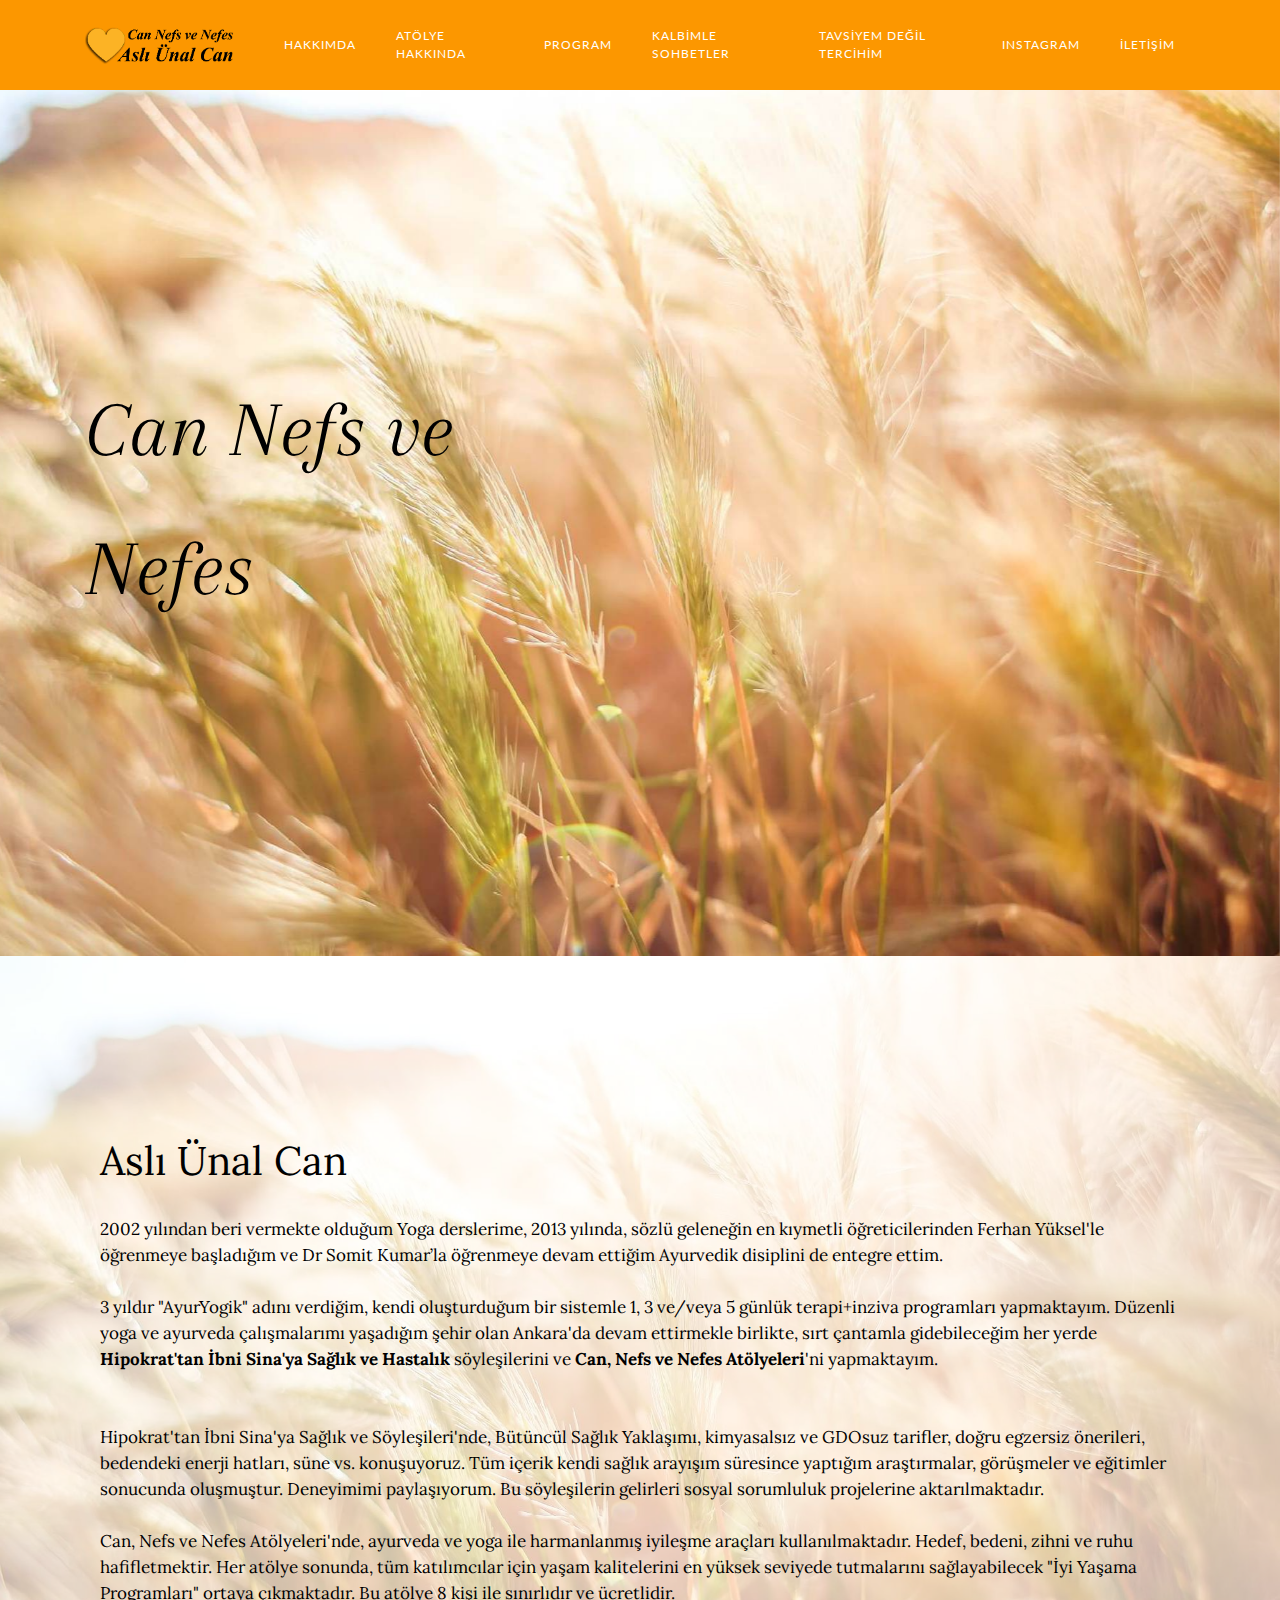
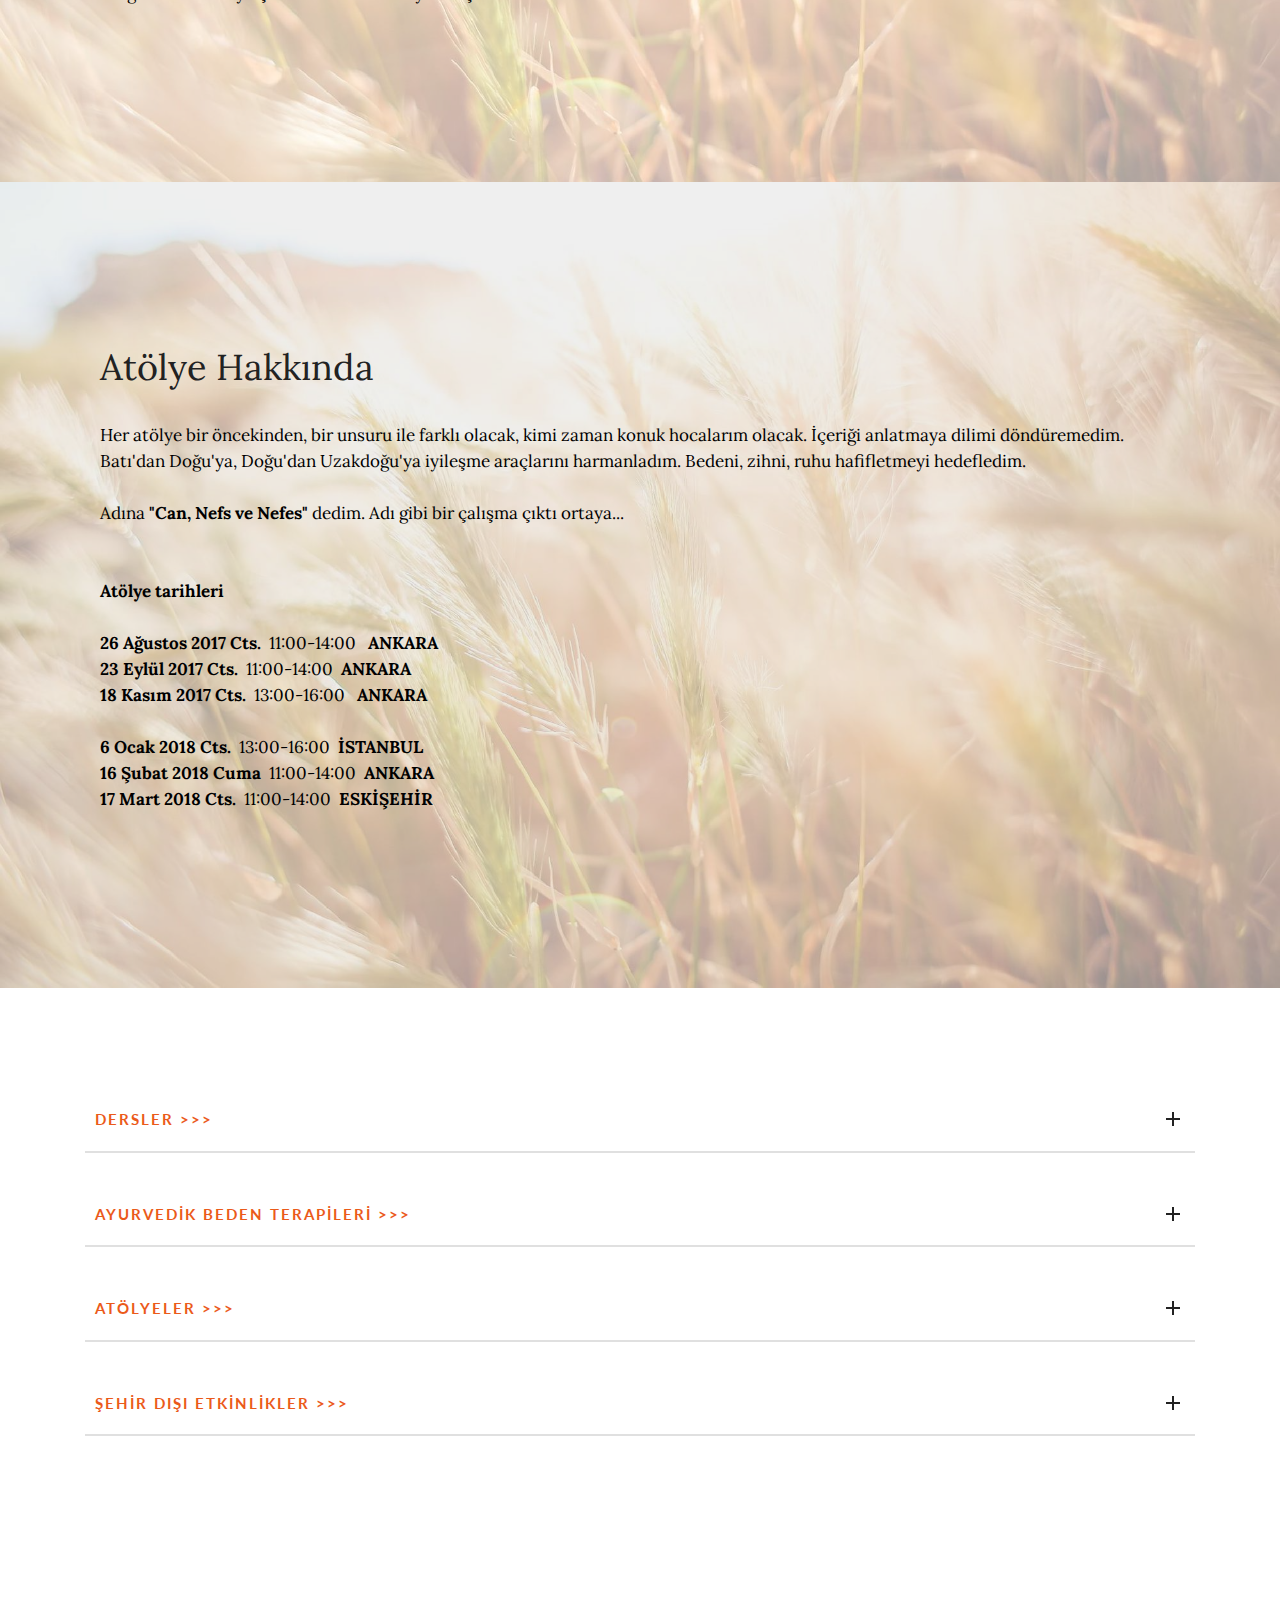
==== index.html @ c7a08870 "create github pages" ====
<!DOCTYPE html>
<html >
<head>
  <!-- Site made with Mobirise Website Builder v4.5.2, https://mobirise.com -->
  <meta charset="UTF-8">
  <meta http-equiv="X-UA-Compatible" content="IE=edge">
  <meta name="generator" content="Mobirise v4.5.2, mobirise.com">
  <meta name="viewport" content="width=device-width, initial-scale=1, minimum-scale=1">
  <link rel="shortcut icon" href="assets/images/cannefsvenefes-logo-5-455x128.png" type="image/x-icon">
  <meta name="description" content="">
  <title>Home</title>
  <link rel="stylesheet" href="assets/et-line-font-plugin/style.css">
  <link rel="stylesheet" href="assets/tether/tether.min.css">
  <link rel="stylesheet" href="assets/bootstrap/css/bootstrap.min.css">
  <link rel="stylesheet" href="assets/soundcloud-plugin/style.css">
  <link rel="stylesheet" href="assets/socicon/css/socicon.min.css">
  <link rel="stylesheet" href="assets/dropdown/css/style.css">
  <link rel="stylesheet" href="assets/theme/css/style.css">
  <link rel="stylesheet" href="assets/mobirise/css/mbr-additional.css" type="text/css">
  
  
  
</head>
<body>
<section class="menu1" id="menu1-0" data-rv-view="181">

    <nav class="navbar navbar-dropdown navbar-fixed-top">
        <div class="container container-wide">

            <div class="mbr-table">
                <div class="mbr-table-cell logo">

                    <div class="navbar-brand">
                        <a href="https://mobirise.com" class="navbar-logo"><img src="assets/images/cannefsvenefes-logo-5-455x128.png" alt="Mobirise"></a>
                        
                    </div>

                </div>
                <div class="mbr-table-cell">

                    <ul class="nav-dropdown collapse pull-xs-right nav navbar-nav nav-list" id="exCollapsingNavbar"><li class="nav-item"><a class="nav-link link" href="index.html#text1-3">hakkımda</a></li><li class="nav-item"><a class="nav-link link" href="index.html#text1-4">atölye hakkında</a></li><li class="nav-item"><a class="nav-link link" href="index.html#accordion1-8">program</a></li><li class="nav-item"><a class="nav-link link" href="page2.html">KALBİMLE SOHBETLER</a></li><li class="nav-item"><a class="nav-link link" href="page1.html">TAVSİYEM DEĞİL TERCİHİM</a></li><li class="nav-item"><a class="nav-link link" href="https://www.instagram.com/aslican._/" target="_blank">INSTAGRAM</a></li><li class="nav-item"><a class="nav-link link" href="https://mobirise.com/">İLETİŞİM</a></li></ul>

                    <button class="navbar-toggler pull-xs-right" type="button" data-toggle="collapse" data-target="#exCollapsingNavbar">
                        <em></em>
                    </button>

                </div>
            </div>

        </div>
    </nav>

</section>

<section class="mbr-section--bg-adapted mbr-section--relative header header3 mbr-parallax-background mbr-after-navbar" id="header3-2" data-rv-view="192" style="background-image: url(assets/images/photo-2000x1333.jpg);">
        
    <div id="contact-info" style="padding-top: 200px; padding-bottom: 150px;">
        <div class="container">
            <div class="row">
                 
                

                

                <div class="col-lg-6 col-md-12 col-sm-12 col-xs-12 mbr-table-cell-lg">
                    
                    <div class="row clear-md">
                        
                      <div class="col-xs-12">
                         <div class="c-info">
                            <h1 class="styled"><span style="font-weight: normal;"><em><br></em></span><span style="font-weight: normal;"><em>Can Nefs ve Nefes</em></span><br><span style="font-weight: normal;"><em><br></em></span></h1>
                            

                            
                         </div> 
                      </div>

                    </div>
                </div>


                <div class="col-lg-6 col-md-12 col-sm-12 col-xs-12 mbr-table-cell-lg image-size" style="width: 50%;">
                      
                </div>

            </div>
        </div>
    </div>
</section>

<section class="mbr-section--bg-adapted mbr-section--relative" id="text1-3" data-rv-view="195" style="background-image: url(assets/images/photo-2000x1333.jpg);">
    <div class="intro page_head text-center" style="padding-top: 80px; padding-bottom: 160px;">
        <div class="mbr-overlay" style="background-color: rgb(255, 255, 255); opacity: 0.6;"></div>
        <div class="container">
        <div class="container">
            <div class="row">
                <div class="col-md-12">
                    <h3 class="styled"><span style="font-weight: normal;"><br></span><br><span style="font-weight: normal;">Aslı Ünal Can</span></h3>
                    <div class="separator transparent"></div>
                    <p>2002 yılından beri vermekte olduğum Yoga derslerime, 2013 yılında, sözlü geleneğin en kıymetli öğreticilerinden Ferhan Yüksel'le öğrenmeye başladığım ve Dr Somit Kumar’la öğrenmeye devam ettiğim Ayurvedik disiplini de entegre ettim.
<br>
<br>3 yıldır "AyurYogik" adını verdiğim, kendi oluşturduğum bir sistemle 1, 3 ve/veya 5 günlük terapi+inziva programları yapmaktayım. Düzenli yoga ve ayurveda çalışmalarımı yaşadığım şehir olan Ankara'da devam ettirmekle birlikte, sırt çantamla gidebileceğim her yerde <strong>Hipokrat'tan İbni Sina'ya Sağlık ve Hastalık</strong> söyleşilerini ve <strong>Can, Nefs ve Nefes Atölyeleri</strong>'ni yapmaktayım.
<br>
<br><br>Hipokrat'tan İbni Sina'ya Sağlık ve Söyleşileri'nde, Bütüncül Sağlık Yaklaşımı, kimyasalsız ve GDOsuz tarifler, doğru egzersiz önerileri, bedendeki enerji hatları, süne vs. konuşuyoruz. Tüm içerik kendi sağlık arayışım süresince yaptığım araştırmalar, görüşmeler ve eğitimler sonucunda oluşmuştur. Deneyimimi paylaşıyorum. Bu söyleşilerin gelirleri sosyal sorumluluk projelerine aktarılmaktadır. 
<br>
<br>Can, Nefs ve Nefes Atölyeleri'nde, ayurveda ve yoga ile harmanlanmış iyileşme araçları kullanılmaktadır. Hedef, bedeni, zihni ve ruhu hafifletmektir. Her atölye sonunda, tüm katılımcılar için yaşam kalitelerini en yüksek seviyede tutmalarını sağlayabilecek "İyi Yaşama Programları" ortaya çıkmaktadır. Bu atölye 8 kişi ile sınırlıdır ve ücretlidir.&nbsp;<br></p>
                </div>
            </div>
        </div>
    </div>
</div></section>

<section class="mbr-section--bg-adapted mbr-section--relative" id="text1-4" data-rv-view="198" style="background-image: url(assets/images/photo-2000x1333.jpg);">
    <div class="intro page_head text-center" style="padding-top: 160px; padding-bottom: 160px;">
        <div class="mbr-overlay" style="background-color: rgb(229, 229, 229); opacity: 0.6;"></div>
        <div class="container">
        <div class="container">
            <div class="row">
                <div class="col-md-12">
                    <h3 class="styled"><span style="font-weight: normal;">Atölye Hakkında</span></h3>
                    <div class="separator transparent"></div>
                    <p>Her atölye bir öncekinden, bir unsuru ile farklı olacak, kimi zaman konuk hocalarım olacak. İçeriği anlatmaya dilimi döndüremedim. <br>Batı'dan Doğu'ya, Doğu'dan Uzakdoğu'ya iyileşme araçlarını harmanladım. Bedeni, zihni, ruhu hafifletmeyi hedefledim.
<br>
<br>Adına <strong>"Can, Nefs ve Nefes"</strong> dedim. Adı gibi bir çalışma çıktı ortaya...
<br>
<br>
<br><strong>Atölye tarihleri</strong>
<br>
<br><strong>26 Ağustos 2017    Cts.</strong>&nbsp; 11:00-14:00 &nbsp;&nbsp;<strong>ANKARA</strong>
<br><strong>23 Eylül 2017    Cts.&nbsp;</strong> 11:00-14:00 &nbsp;<strong>ANKARA</strong>
<br><strong>18 Kasım 2017    Cts.</strong>&nbsp; 13:00-16:00 &nbsp;&nbsp;<strong>ANKARA</strong>
<br>
<br><strong>6 Ocak 2018    Cts.&nbsp;</strong> 13:00-16:00 &nbsp;<strong>İSTANBUL</strong>
<br><strong>16 Şubat 2018    Cuma</strong>&nbsp; 11:00-14:00 &nbsp;<strong>ANKARA</strong>
<br><strong>17 Mart 2018    Cts.&nbsp;</strong> 11:00-14:00 &nbsp;<strong>ESKİŞEHİR</strong></p>
                </div>
            </div>
        </div>
    </div>
</div></section>

<section class="mbr-section--bg-adapted mbr-section--relative mbr-section" id="accordion1-8" data-rv-view="210" style="background-color: rgb(255, 255, 255); padding-top: 100px; padding-bottom: 200px;">
        
        <div class="content-wide vertical">
        <div class="container-wide container">
            <div class="row">
                 
                                      
                        <div class="mbr-cards-col col-xs-12" style="display: block;">
                            
                            <div id="accordionLeft" class="panel-group" role="tablist">

                                <div class="panel panel-default" style="display: block;">
                                    <div class="panel-heading" role="tab">
                                        <h4 class="panel-title mbr-section-subtitle"><a data-toggle="collapse" data-parent="#accordionLeft" href="#collapseOne" aria-expanded="true" aria-controls="collapseOne" class="text-danger">DERSLER &gt;&gt;&gt;<br><span></span></a></h4>
                                    </div>
                                    <div class="panel-collapse" role="tabpanel">
                                        <div class="panel-body"><p><strong>Orta - İleri Seviye YOGA &nbsp;(ANKARA)</strong><span style="background-color: inherit;"></span></p><p><strong>SALI</strong>&nbsp; Saat: 10:30
</p><p>
<span style="background-color: inherit;"><strong>SALI</strong>&nbsp; Saat: 19:30&nbsp;</span></p><p><strong>
</strong><span style="background-color: inherit;"><strong>PERŞEMBE</strong>&nbsp; Saat: 10:30&nbsp;</span></p><p><strong>
</strong><span style="background-color: inherit;"><strong>CUMARTESİ</strong>&nbsp; Saat: 10:30</span></p></div>
                                    </div>
                                </div>

                                <div class="panel panel-default" style="display: block;">
                                    <div class="panel-heading" role="tab">
                                        <h4 class="panel-title mbr-section-subtitle"><a data-toggle="collapse" data-parent="#accordionLeft" href="#collapseTwo" aria-expanded="false" aria-controls="collapseTwo" class="text-danger">AYURVEDİK BEDEN TERAPİLERİ &gt;&gt;&gt;<br><span></span></a></h4>
                                    </div>
                                    <div class="panel-collapse" role="tabpanel">
                                        <div class="panel-body"><p>Ayurvedik Beden Terapileri için randevu alınmalıdır.</p><p>
<span style="background-color: inherit;"><strong>ÇARŞAMBA</strong>&nbsp; Saat:&nbsp;</span><span style="background-color: inherit;">10:30-16:00&nbsp;</span></p><p><strong>
</strong><span style="background-color: inherit;"><strong>CUMARTESİ</strong>&nbsp; Saat:&nbsp;</span><span style="background-color: inherit;">13:00- 15:00</span></p></div>
                                    </div>
                                </div>

                                <div class="panel panel-default" style="display: block;">
                                    <div class="panel-heading" role="tab">
                                        <h4 class="panel-title mbr-section-subtitle"><a data-toggle="collapse" data-parent="#accordionLeft" href="#collapseThree" aria-expanded="false" aria-controls="collapseThree" class="text-danger">ATÖLYELER &gt;&gt;&gt;<br><span></span></a></h4>
                                    </div>
                                    <div class="panel-collapse" role="tabpanel">
                                        <div class="panel-body"><p><strong>Can, Nefs ve Nefes Atölyesi
</strong> /&nbsp;<span style="background-color: inherit;">"Afrika Tınıları" / 26.08.2017 /&nbsp;</span><span style="background-color: inherit;">10:30-13:00 / ANKARA</span></p><p><span style="background-color: inherit;">Çağdaş Yaşamı Destekleme Derneği için <strong>Karma YogaAyurveda</strong> / 18.09.2017 / 11:00-13:00 / ANKARA</span><br></p><p><strong>
</strong><span style="background-color: inherit;"><strong>Can, Nefs ve Nefes Atölyesi</strong> &nbsp;/&nbsp;</span><span style="background-color: inherit;">"Sufi Esintileri" /&nbsp;</span><span style="background-color: inherit;">23.09.2017 /&nbsp;</span><span style="background-color: inherit;">10:30-13:00 / ANKARA</span></p><p><span style="background-color: inherit;"><br></span><span style="background-color: inherit;"><strong>Can Nefs ve Nefes Atölyesi</strong> /&nbsp;</span><span style="background-color: inherit;">16 Şubat 2018 Cuma / 11:00-14:00 / ANKARA&nbsp;</span></p></div>
                                    </div>
                                </div>

                                <div class="panel panel-default" style="display: block;">
                                    <div class="panel-heading" role="tab">
                                        <h4 class="panel-title mbr-section-subtitle"><a data-toggle="collapse" data-parent="#accordionLeft" href="#collapseFour" aria-expanded="false" aria-controls="collapseFour" class="text-danger">ŞEHİR DIŞI ETKİNLİKLER &gt;&gt;&gt;<br><span></span></a></h4>
                                    </div>
                                    <div class="panel-collapse" role="tabpanel">
                                        <div class="panel-body"><p><strong>Hipokrat'tan İbn-i Sina'ya Sağlık ve Hastalık</strong> / Sokak Yogası Günleri (KÖYCEĞİZ)
 / 1.10.2017<span style="background-color: inherit;">&nbsp;&nbsp;</span></p><p><strong>Ayurvedik Beden Terapileri</strong> / Sokak Yogası Günleri (KÖYCEĞİZ)
 /&nbsp;<span style="background-color: inherit;">1-7.10.2017&nbsp;</span></p><p><strong>Hipokrat'tan İbn-i Sina'ya Sağlık ve Hastalık</strong>&nbsp; /&nbsp;<span style="background-color: inherit;">(İSTANBUL) Atölye Marga /&nbsp;</span><span style="background-color: inherit;">6.01.2018 Cts. &nbsp;10:00 - 12:00&nbsp;</span></p><p><strong>Can Nefs ve Nefes Atölyesi</strong>&nbsp;/ (İSTANBUL) Atölye Marga
 /&nbsp;<span style="background-color: inherit;">6.01.2018 Cts  13:00 - 16:00 &nbsp;&nbsp;</span></p><p><strong>Can Nefs ve Nefes Atölyesi</strong>
 /&nbsp;<span style="background-color: inherit;">(ESKİŞEHİR) /&nbsp;</span><span style="background-color: inherit;">17 Mart 2018 Cts  11:00-14:00</span></p></div>
                                    </div>
                                </div>

                                <div class="panel panel-default" style="display: none">
                                    <div class="panel-heading" role="tab">
                                        <h4 class="panel-title mbr-section-subtitle"><a data-toggle="collapse" data-parent="#accordionLeft" href="#collapseFive" aria-expanded="false" aria-controls="collapseFive">Collapsible Group Item #5<span></span></a></h4>
                                    </div>
                                    <div class="panel-collapse" role="tabpanel">
                                        <div class="panel-body"><p>Lorem ipsum dolor sit amet, consec tetur adipiscing and brane in bibendum</p></div>
                                    </div>
                                </div>

                                <div class="panel panel-default" style="display: none">
                                    <div class="panel-heading" role="tab">
                                        <h4 class="panel-title mbr-section-subtitle"><a data-toggle="collapse" data-parent="#accordionLeft" href="#collapseSix" aria-expanded="false" aria-controls="collapseSix">Collapsible Group Item #6<span></span></a></h4>
                                    </div>
                                    <div class="panel-collapse" role="tabpanel">
                                        <div class="panel-body"><p>Lorem ipsum dolor sit amet, consec tetur adipiscing and brane in bibendum</p></div>
                                    </div>
                                </div>

                            </div>

                        </div>

                        <div class="mbr-cards-col col-xs-12" style="display: none;">
                            
                            <div id="accordionCenter" class="panel-group" role="tablist">

                                <div class="panel panel-default" style="display: block;">
                                    <div class="panel-heading" role="tab">
                                        <h4 class="panel-title mbr-section-subtitle"><a data-toggle="collapse" data-parent="#accordionCenter" href="#collapseOne" aria-expanded="true" aria-controls="collapseOne">Collapsible Group Item #1<span></span></a></h4>
                                    </div>
                                    <div class="panel-collapse" role="tabpanel">
                                        <div class="panel-body"><p>Lorem ipsum dolor sit amet, consec tetur adipiscing and brane in bibendum</p></div>
                                    </div>
                                </div>

                                <div class="panel panel-default" style="display: block;">
                                    <div class="panel-heading" role="tab">
                                        <h4 class="panel-title mbr-section-subtitle"><a data-toggle="collapse" data-parent="#accordionCenter" href="#collapseTwo" aria-expanded="false" aria-controls="collapseTwo">Collapsible Group Item #2<span></span></a></h4>
                                    </div>
                                    <div class="panel-collapse" role="tabpanel">
                                        <div class="panel-body"><p>Lorem ipsum dolor sit amet, consec tetur adipiscing and brane in bibendum</p></div>
                                    </div>
                                </div>

                                <div class="panel panel-default" style="display: block;">
                                    <div class="panel-heading" role="tab">
                                        <h4 class="panel-title mbr-section-subtitle"><a data-toggle="collapse" data-parent="#accordionCenter" href="#collapseThree" aria-expanded="false" aria-controls="collapseThree">Collapsible Group Item #3<span></span></a></h4>
                                    </div>
                                    <div class="panel-collapse" role="tabpanel">
                                        <div class="panel-body"><p>Lorem ipsum dolor sit amet, consec tetur adipiscing and brane in bibendum</p></div>
                                    </div>
                                </div>

                                <div class="panel panel-default" style="display: none">
                                    <div class="panel-heading" role="tab">
                                        <h4 class="panel-title mbr-section-subtitle"><a data-toggle="collapse" data-parent="#accordionCenter" href="#collapseFour" aria-expanded="false" aria-controls="collapseFour">Collapsible Group Item #4<span></span></a></h4>
                                    </div>
                                    <div class="panel-collapse" role="tabpanel">
                                        <div class="panel-body"><p>Lorem ipsum dolor sit amet, consec tetur adipiscing and brane in bibendum</p></div>
                                    </div>
                                </div>

                                <div class="panel panel-default" style="display: none">
                                    <div class="panel-heading" role="tab">
                                        <h4 class="panel-title mbr-section-subtitle"><a data-toggle="collapse" data-parent="#accordionCenter" href="#collapseFive" aria-expanded="false" aria-controls="collapseFive">Collapsible Group Item #5<span></span></a></h4>
                                    </div>
                                    <div class="panel-collapse" role="tabpanel">
                                        <div class="panel-body"><p>Lorem ipsum dolor sit amet, consec tetur adipiscing and brane in bibendum</p></div>
                                    </div>
                                </div>

                                <div class="panel panel-default" style="display: none">
                                    <div class="panel-heading" role="tab">
                                        <h4 class="panel-title mbr-section-subtitle"><a data-toggle="collapse" data-parent="#accordionCenter" href="#collapseSix" aria-expanded="false" aria-controls="collapseSix">Collapsible Group Item #6<span></span></a></h4>
                                    </div>
                                    <div class="panel-collapse" role="tabpanel">
                                        <div class="panel-body"><p>Lorem ipsum dolor sit amet, consec tetur adipiscing and brane in bibendum</p></div>
                                    </div>
                                </div>

                            </div>

                        </div>

                        <div class="mbr-cards-col col-xs-12" style="display: none;">
                            
                            <div id="accordionRight" class="panel-group" role="tablist">

                                <div class="panel panel-default" style="display: block;">
                                    <div class="panel-heading" role="tab">
                                        <h4 class="panel-title mbr-section-subtitle"><a data-toggle="collapse" data-parent="#accordionLeft" href="#collapseOne" aria-expanded="true" aria-controls="collapseOne">Collapsible Group Item #1<span></span></a></h4>
                                    </div>
                                    <div class="panel-collapse" role="tabpanel">
                                        <div class="panel-body"><p>Lorem ipsum dolor sit amet, consec tetur adipiscing and brane in bibendum</p></div>
                                    </div>
                                </div>

                                <div class="panel panel-default" style="display: block;">
                                    <div class="panel-heading" role="tab">
                                        <h4 class="panel-title mbr-section-subtitle"><a data-toggle="collapse" data-parent="#accordionLeft" href="#collapseTwo" aria-expanded="false" aria-controls="collapseTwo">Collapsible Group Item #2<span></span></a></h4>
                                    </div>
                                    <div class="panel-collapse" role="tabpanel">
                                        <div class="panel-body"><p>Lorem ipsum dolor sit amet, consec tetur adipiscing and brane in bibendum</p></div>
                                    </div>
                                </div>

                                <div class="panel panel-default" style="display: block;">
                                    <div class="panel-heading" role="tab">
                                        <h4 class="panel-title mbr-section-subtitle"><a data-toggle="collapse" data-parent="#accordionLeft" href="#collapseThree" aria-expanded="false" aria-controls="collapseThree">Collapsible Group Item #3<span></span></a></h4>
                                    </div>
                                    <div class="panel-collapse" role="tabpanel">
                                        <div class="panel-body"><p>Lorem ipsum dolor sit amet, consec tetur adipiscing and brane in bibendum</p></div>
                                    </div>
                                </div>

                                <div class="panel panel-default" style="display: none">
                                    <div class="panel-heading" role="tab">
                                        <h4 class="panel-title mbr-section-subtitle"><a data-toggle="collapse" data-parent="#accordionLeft" href="#collapseFour" aria-expanded="false" aria-controls="collapseFour">Collapsible Group Item #4<span></span></a></h4>
                                    </div>
                                    <div class="panel-collapse" role="tabpanel">
                                        <div class="panel-body"><p>Lorem ipsum dolor sit amet, consec tetur adipiscing and brane in bibendum</p></div>
                                    </div>
                                </div>

                                <div class="panel panel-default" style="display: none">
                                    <div class="panel-heading" role="tab">
                                        <h4 class="panel-title mbr-section-subtitle"><a data-toggle="collapse" data-parent="#accordionLeft" href="#collapseFive" aria-expanded="false" aria-controls="collapseFive">Collapsible Group Item #5<span></span></a></h4>
                                    </div>
                                    <div class="panel-collapse" role="tabpanel">
                                        <div class="panel-body"><p>Lorem ipsum dolor sit amet, consec tetur adipiscing and brane in bibendum</p></div>
                                    </div>
                                </div>

                                <div class="panel panel-default" style="display: none">
                                    <div class="panel-heading" role="tab">
                                        <h4 class="panel-title mbr-section-subtitle"><a data-toggle="collapse" data-parent="#accordionLeft" href="#collapseSix" aria-expanded="false" aria-controls="collapseSix">Collapsible Group Item #6<span></span></a></h4>
                                    </div>
                                    <div class="panel-collapse" role="tabpanel">
                                        <div class="panel-body"><p>Lorem ipsum dolor sit amet, consec tetur adipiscing and brane in bibendum</p></div>
                                    </div>
                                </div>
                                
                            </div>

                        </div>

            </div>
        </div>
    </div>
</section>


  <script src="assets/web/assets/jquery/jquery.min.js"></script>
  <script src="assets/tether/tether.min.js"></script>
  <script src="assets/bootstrap/js/bootstrap.min.js"></script>
  <script src="assets/smooth-scroll/SmoothScroll.js"></script>
  <script src="assets/dropdown/js/script.min.js"></script>
  <script src="assets/jarallax/jarallax.js"></script>
  <script src="assets/theme/js/script.js"></script>
  <script src="assets/accordionFix/jquery.accordionFix.js"></script>
  
  
</body>
</html>
---- assets/et-line-font-plugin/style.css ----
@font-face {
	font-family: 'et-line';
	src:url('fonts/et-line.eot');
	src:url('fonts/et-line.eot?#iefix') format('embedded-opentype'),
		url('fonts/et-line.woff') format('woff'),
		url('fonts/et-line.ttf') format('truetype'),
		url('fonts/et-line.svg#et-line') format('svg');
	font-weight: normal;
	font-style: normal;
}

/* Use the following CSS code if you want to use data attributes for inserting your icons */
.etl-icon, [data-icon]:before {
	font-family: 'et-line';
	content: attr(data-icon);
	speak: none;
	font-weight: normal;
	font-variant: normal;
	text-transform: none;
	line-height: 1;
	-webkit-font-smoothing: antialiased;
	-moz-osx-font-smoothing: grayscale;
	display:inline-block;
}

/* Use the following CSS code if you want to have a class per icon */
/*
Instead of a list of all class selectors,
you can use the generic selector below, but it's slower:
[class*="icon-"] {
*/
.icon-mobile, .icon-laptop, .icon-desktop, .icon-tablet, .icon-phone, .icon-document, .icon-documents, .icon-search, .icon-clipboard, .icon-newspaper, .icon-notebook, .icon-book-open, .icon-browser, .icon-calendar, .icon-presentation, .icon-picture, .icon-pictures, .icon-video, .icon-camera, .icon-printer, .icon-toolbox, .icon-briefcase, .icon-wallet, .icon-gift, .icon-bargraph, .icon-grid, .icon-expand, .icon-focus, .icon-edit, .icon-adjustments, .icon-ribbon, .icon-hourglass, .icon-lock, .icon-megaphone, .icon-shield, .icon-trophy, .icon-flag, .icon-map, .icon-puzzle, .icon-basket, .icon-envelope, .icon-streetsign, .icon-telescope, .icon-gears, .icon-key, .icon-paperclip, .icon-attachment, .icon-pricetags, .icon-lightbulb, .icon-layers, .icon-pencil, .icon-tools, .icon-tools-2, .icon-scissors, .icon-paintbrush, .icon-magnifying-glass, .icon-circle-compass, .icon-linegraph, .icon-mic, .icon-strategy, .icon-beaker, .icon-caution, .icon-recycle, .icon-anchor, .icon-profile-male, .icon-profile-female, .icon-bike, .icon-wine, .icon-hotairballoon, .icon-globe, .icon-genius, .icon-map-pin, .icon-dial, .icon-chat, .icon-heart, .icon-cloud, .icon-upload, .icon-download, .icon-target, .icon-hazardous, .icon-piechart, .icon-speedometer, .icon-global, .icon-compass, .icon-lifesaver, .icon-clock, .icon-aperture, .icon-quote, .icon-scope, .icon-alarmclock, .icon-refresh, .icon-happy, .icon-sad, .icon-facebook, .icon-twitter, .icon-googleplus, .icon-rss, .icon-tumblr, .icon-linkedin, .icon-dribbble {
	font-family: 'et-line';
	speak: none;
	font-style: normal;
	font-weight: normal;
	font-variant: normal;
	text-transform: none;
	line-height: 1;
	-webkit-font-smoothing: antialiased;
	-moz-osx-font-smoothing: grayscale;
	display:inline-block;
}
.icon-mobile:before {
	content: "\e000";
}
.icon-laptop:before {
	content: "\e001";
}
.icon-desktop:before {
	content: "\e002";
}
.icon-tablet:before {
	content: "\e003";
}
.icon-phone:before {
	content: "\e004";
}
.icon-document:before {
	content: "\e005";
}
.icon-documents:before {
	content: "\e006";
}
.icon-search:before {
	content: "\e007";
}
.icon-clipboard:before {
	content: "\e008";
}
.icon-newspaper:before {
	content: "\e009";
}
.icon-notebook:before {
	content: "\e00a";
}
.icon-book-open:before {
	content: "\e00b";
}
.icon-browser:before {
	content: "\e00c";
}
.icon-calendar:before {
	content: "\e00d";
}
.icon-presentation:before {
	content: "\e00e";
}
.icon-picture:before {
	content: "\e00f";
}
.icon-pictures:before {
	content: "\e010";
}
.icon-video:before {
	content: "\e011";
}
.icon-camera:before {
	content: "\e012";
}
.icon-printer:before {
	content: "\e013";
}
.icon-toolbox:before {
	content: "\e014";
}
.icon-briefcase:before {
	content: "\e015";
}
.icon-wallet:before {
	content: "\e016";
}
.icon-gift:before {
	content: "\e017";
}
.icon-bargraph:before {
	content: "\e018";
}
.icon-grid:before {
	content: "\e019";
}
.icon-expand:before {
	content: "\e01a";
}
.icon-focus:before {
	content: "\e01b";
}
.icon-edit:before {
	content: "\e01c";
}
.icon-adjustments:before {
	content: "\e01d";
}
.icon-ribbon:before {
	content: "\e01e";
}
.icon-hourglass:before {
	content: "\e01f";
}
.icon-lock:before {
	content: "\e020";
}
.icon-megaphone:before {
	content: "\e021";
}
.icon-shield:before {
	content: "\e022";
}
.icon-trophy:before {
	content: "\e023";
}
.icon-flag:before {
	content: "\e024";
}
.icon-map:before {
	content: "\e025";
}
.icon-puzzle:before {
	content: "\e026";
}
.icon-basket:before {
	content: "\e027";
}
.icon-envelope:before {
	content: "\e028";
}
.icon-streetsign:before {
	content: "\e029";
}
.icon-telescope:before {
	content: "\e02a";
}
.icon-gears:before {
	content: "\e02b";
}
.icon-key:before {
	content: "\e02c";
}
.icon-paperclip:before {
	content: "\e02d";
}
.icon-attachment:before {
	content: "\e02e";
}
.icon-pricetags:before {
	content: "\e02f";
}
.icon-lightbulb:before {
	content: "\e030";
}
.icon-layers:before {
	content: "\e031";
}
.icon-pencil:before {
	content: "\e032";
}
.icon-tools:before {
	content: "\e033";
}
.icon-tools-2:before {
	content: "\e034";
}
.icon-scissors:before {
	content: "\e035";
}
.icon-paintbrush:before {
	content: "\e036";
}
.icon-magnifying-glass:before {
	content: "\e037";
}
.icon-circle-compass:before {
	content: "\e038";
}
.icon-linegraph:before {
	content: "\e039";
}
.icon-mic:before {
	content: "\e03a";
}
.icon-strategy:before {
	content: "\e03b";
}
.icon-beaker:before {
	content: "\e03c";
}
.icon-caution:before {
	content: "\e03d";
}
.icon-recycle:before {
	content: "\e03e";
}
.icon-anchor:before {
	content: "\e03f";
}
.icon-profile-male:before {
	content: "\e040";
}
.icon-profile-female:before {
	content: "\e041";
}
.icon-bike:before {
	content: "\e042";
}
.icon-wine:before {
	content: "\e043";
}
.icon-hotairballoon:before {
	content: "\e044";
}
.icon-globe:before {
	content: "\e045";
}
.icon-genius:before {
	content: "\e046";
}
.icon-map-pin:before {
	content: "\e047";
}
.icon-dial:before {
	content: "\e048";
}
.icon-chat:before {
	content: "\e049";
}
.icon-heart:before {
	content: "\e04a";
}
.icon-cloud:before {
	content: "\e04b";
}
.icon-upload:before {
	content: "\e04c";
}
.icon-download:before {
	content: "\e04d";
}
.icon-target:before {
	content: "\e04e";
}
.icon-hazardous:before {
	content: "\e04f";
}
.icon-piechart:before {
	content: "\e050";
}
.icon-speedometer:before {
	content: "\e051";
}
.icon-global:before {
	content: "\e052";
}
.icon-compass:before {
	content: "\e053";
}
.icon-lifesaver:before {
	content: "\e054";
}
.icon-clock:before {
	content: "\e055";
}
.icon-aperture:before {
	content: "\e056";
}
.icon-quote:before {
	content: "\e057";
}
.icon-scope:before {
	content: "\e058";
}
.icon-alarmclock:before {
	content: "\e059";
}
.icon-refresh:before {
	content: "\e05a";
}
.icon-happy:before {
	content: "\e05b";
}
.icon-sad:before {
	content: "\e05c";
}
.icon-facebook:before {
	content: "\e05d";
}
.icon-twitter:before {
	content: "\e05e";
}
.icon-googleplus:before {
	content: "\e05f";
}
.icon-rss:before {
	content: "\e060";
}
.icon-tumblr:before {
	content: "\e061";
}
.icon-linkedin:before {
	content: "\e062";
}
.icon-dribbble:before {
	content: "\e063";
}
---- assets/soundcloud-plugin/style.css ----
.addons-container {
  position: relative;
  margin-left: auto;
  margin-right: auto;
  padding-right: 15px;
  padding-left: 15px; }
  @media (min-width: 576px) {
    .addons-container {
      padding-right: 15px;
      padding-left: 15px; } }
  @media (min-width: 768px) {
    .addons-container {
      padding-right: 15px;
      padding-left: 15px; } }
  @media (min-width: 992px) {
    .addons-container {
      padding-right: 15px;
      padding-left: 15px; } }
  @media (min-width: 1200px) {
    .addons-container {
      padding-right: 15px;
      padding-left: 15px; } }
  @media (min-width: 576px) {
    .addons-container {
      width: 540px;
      max-width: 100%; } }
  @media (min-width: 768px) {
    .addons-container {
      width: 720px;
      max-width: 100%; } }
  @media (min-width: 992px) {
    .addons-container {
      width: 960px;
      max-width: 100%; } }
  @media (min-width: 1200px) {
    .addons-container {
      width: 1140px;
      max-width: 100%; } }

.addons-container-inner{
    position: relative;
    width: 100%;
    min-height: 1px;
    padding-right: 15px;
    padding-left: 15px;
}
@media (min-width: 567px) {
    .addons-container-inner{
        -ms-flex: 0 0 66.666667%;
        flex: 0 0 66.666667%;
        max-width: 66.666667%;
    }
}
.addons-row{
    display: flex;
    justify-content:center;
}
---- assets/socicon/css/socicon.min.css ----
@font-face{font-family:'socicon';src:url('../fonts/socicon.eot');src:url('../fonts/socicon.eot?#iefix') format('embedded-opentype'),url('../fonts/socicon.woff') format('woff'),url('../fonts/socicon.woff2') format('woff2'),url('../fonts/socicon.ttf') format('truetype'),url('../fonts/socicon.svg#sociconregular') format('svg');font-weight:normal;font-style:normal}.socicon{position:relative;top:1px;display:inline-block;font-family:'socicon';font-style:normal;font-weight:normal;line-height:1;text-transform:none !important;-webkit-font-smoothing:antialiased;-moz-osx-font-smoothing:grayscale}.socicon-twitter:before{content:"a"}.socicon-facebook:before{content:"b"}.socicon-google:before{content:"c"}.socicon-pinterest:before{content:"d"}.socicon-foursquare:before{content:"e"}.socicon-yahoo:before{content:"f"}.socicon-skype:before{content:"g"}.socicon-yelp:before{content:"h"}.socicon-feedburner:before{content:"i"}.socicon-linkedin:before{content:"j"}.socicon-viadeo:before{content:"k"}.socicon-xing:before{content:"l"}.socicon-myspace:before{content:"m"}.socicon-soundcloud:before{content:"n"}.socicon-spotify:before{content:"o"}.socicon-grooveshark:before{content:"p"}.socicon-lastfm:before{content:"q"}.socicon-youtube:before{content:"r"}.socicon-vimeo:before{content:"s"}.socicon-dailymotion:before{content:"t"}.socicon-vine:before{content:"u"}.socicon-flickr:before{content:"v"}.socicon-500px:before{content:"w"}.socicon-instagram:before{content:"x"}.socicon-wordpress:before{content:"y"}.socicon-tumblr:before{content:"z"}.socicon-blogger:before{content:"A"}.socicon-technorati:before{content:"B"}.socicon-reddit:before{content:"C"}.socicon-dribbble:before{content:"D"}.socicon-stumbleupon:before{content:"E"}.socicon-digg:before{content:"F"}.socicon-envato:before{content:"G"}.socicon-behance:before{content:"H"}.socicon-delicious:before{content:"I"}.socicon-deviantart:before{content:"J"}.socicon-forrst:before{content:"K"}.socicon-play:before{content:"L"}.socicon-zerply:before{content:"M"}.socicon-wikipedia:before{content:"N"}.socicon-apple:before{content:"O"}.socicon-flattr:before{content:"P"}.socicon-github:before{content:"Q"}.socicon-chimein:before{content:"R"}.socicon-friendfeed:before{content:"S"}.socicon-newsvine:before{content:"T"}.socicon-identica:before{content:"U"}.socicon-bebo:before{content:"V"}.socicon-zynga:before{content:"W"}.socicon-steam:before{content:"X"}.socicon-xbox:before{content:"Y"}.socicon-windows:before{content:"Z"}.socicon-outlook:before{content:"1"}.socicon-coderwall:before{content:"2"}.socicon-tripadvisor:before{content:"3"}.socicon-appnet:before{content:"4"}.socicon-goodreads:before{content:"5"}.socicon-tripit:before{content:"6"}.socicon-lanyrd:before{content:"7"}.socicon-slideshare:before{content:"8"}.socicon-buffer:before{content:"9"}.socicon-rss:before{content:","}.socicon-vkontakte:before{content:";"}.socicon-disqus:before{content:":"}.socicon-houzz:before{content:"+"}.socicon-mail:before{content:"@"}.socicon-patreon:before{content:"="}.socicon-paypal:before{content:"-"}.socicon-playstation:before{content:"^"}.socicon-smugmug:before{content:"¨"}.socicon-swarm:before{content:"$"}.socicon-triplej:before{content:"*"}.socicon-yammer:before{content:"&"}.socicon-stackoverflow:before{content:"("}.socicon-drupal:before{content:"#"}.socicon-odnoklassniki:before{content:"."}.socicon-android:before{content:"_"}.socicon-meetup:before{content:"]"}.socicon-persona:before{content:")"}.socicon-amazon:before{content:"£"}.socicon-ello:before{content:"'"}.socicon-mixcloud:before{content:"\""}.socicon-8tracks:before{content:"}"}.socicon-twitch:before{content:"{"}.socicon-bg-twitter{background:#4da7de}.socicon-bg-twitter:hover{background:#4da7de !important}.socicon-bg-facebook{background:#3e5b98}.socicon-bg-facebook:hover{background:#3e5b98 !important}.socicon-bg-google{background:#d93e2d}.socicon-bg-google:hover{background:#d93e2d !important}.socicon-bg-pinterest{background:#c92619}.socicon-bg-pinterest:hover{background:#c92619 !important}.socicon-bg-foursquare{background:#f94877}.socicon-bg-foursquare:hover{background:#f94877 !important}.socicon-bg-yahoo{background:#6e2a85}.socicon-bg-yahoo:hover{background:#6e2a85 !important}.socicon-bg-skype{background:#28abe3}.socicon-bg-skype:hover{background:#28abe3 !important}.socicon-bg-yelp{background:#c83218}.socicon-bg-yelp:hover{background:#c83218 !important}.socicon-bg-feedburner{background:#fc0}.socicon-bg-feedburner:hover{background:#fc0 !important}.socicon-bg-linkedin{background:#3371b7}.socicon-bg-linkedin:hover{background:#3371b7 !important}.socicon-bg-viadeo{background:#e4a000}.socicon-bg-viadeo:hover{background:#e4a000 !important}.socicon-bg-xing{background:#005a60}.socicon-bg-xing:hover{background:#005a60 !important}.socicon-bg-myspace{background:#323232}.socicon-bg-myspace:hover{background:#323232 !important}.socicon-bg-soundcloud{background:#fe3801}.socicon-bg-soundcloud:hover{background:#fe3801 !important}.socicon-bg-spotify{background:#7bb342}.socicon-bg-spotify:hover{background:#7bb342 !important}.socicon-bg-grooveshark{background:#000}.socicon-bg-grooveshark:hover{background:#000 !important}.socicon-bg-lastfm{background:#d41316}.socicon-bg-lastfm:hover{background:#d41316 !important}.socicon-bg-youtube{background:#e02a20}.socicon-bg-youtube:hover{background:#e02a20 !important}.socicon-bg-vimeo{background:#51b5e7}.socicon-bg-vimeo:hover{background:#51b5e7 !important}.socicon-bg-dailymotion{background:#004e72}.socicon-bg-dailymotion:hover{background:#004e72 !important}.socicon-bg-vine{background:#00b389}.socicon-bg-vine:hover{background:#00b389 !important}.socicon-bg-flickr{background:#1e1e1b}.socicon-bg-flickr:hover{background:#1e1e1b !important}.socicon-bg-500px{background:#58a9de}.socicon-bg-500px:hover{background:#58a9de !important}.socicon-bg-instagram{background:#9c7c6e}.socicon-bg-instagram:hover{background:#9c7c6e !important}.socicon-bg-wordpress{background:#464646}.socicon-bg-wordpress:hover{background:#464646 !important}.socicon-bg-tumblr{background:#45556c}.socicon-bg-tumblr:hover{background:#45556c !important}.socicon-bg-blogger{background:#ec661c}.socicon-bg-blogger:hover{background:#ec661c !important}.socicon-bg-technorati{background:#5cb030}.socicon-bg-technorati:hover{background:#5cb030 !important}.socicon-bg-reddit{background:#e74a1e}.socicon-bg-reddit:hover{background:#e74a1e !important}.socicon-bg-dribbble{background:#e84d88}.socicon-bg-dribbble:hover{background:#e84d88 !important}.socicon-bg-stumbleupon{background:#e64011}.socicon-bg-stumbleupon:hover{background:#e64011 !important}.socicon-bg-digg{background:#1d1d1b}.socicon-bg-digg:hover{background:#1d1d1b !important}.socicon-bg-envato{background:#597c3a}.socicon-bg-envato:hover{background:#597c3a !important}.socicon-bg-behance{background:#000}.socicon-bg-behance:hover{background:#000 !important}.socicon-bg-delicious{background:#020202}.socicon-bg-delicious:hover{background:#020202 !important}.socicon-bg-deviantart{background:#c5d200}.socicon-bg-deviantart:hover{background:#c5d200 !important}.socicon-bg-forrst{background:#5b9a68}.socicon-bg-forrst:hover{background:#5b9a68 !important}.socicon-bg-play{background:#000}.socicon-bg-play:hover{background:#000 !important}.socicon-bg-zerply{background:#9dbc7a}.socicon-bg-zerply:hover{background:#9dbc7a !important}.socicon-bg-wikipedia{background:#000}.socicon-bg-wikipedia:hover{background:#000 !important}.socicon-bg-apple{background:#b9bfc1}.socicon-bg-apple:hover{background:#b9bfc1 !important}.socicon-bg-flattr{background:#f67c1a}.socicon-bg-flattr:hover{background:#f67c1a !important}.socicon-bg-github{background:#221e1b}.socicon-bg-github:hover{background:#221e1b !important}.socicon-bg-chimein{background:#888688}.socicon-bg-chimein:hover{background:#888688 !important}.socicon-bg-friendfeed{background:#2f72c4}.socicon-bg-friendfeed:hover{background:#2f72c4 !important}.socicon-bg-newsvine{background:#075b2f}.socicon-bg-newsvine:hover{background:#075b2f !important}.socicon-bg-identica{background:#000}.socicon-bg-identica:hover{background:#000 !important}.socicon-bg-bebo{background:#ef1011}.socicon-bg-bebo:hover{background:#ef1011 !important}.socicon-bg-zynga{background:#dc0606}.socicon-bg-zynga:hover{background:#dc0606 !important}.socicon-bg-steam{background:#8f8d8a}.socicon-bg-steam:hover{background:#8f8d8a !important}.socicon-bg-xbox{background:#92c83e}.socicon-bg-xbox:hover{background:#92c83e !important}.socicon-bg-windows{background:#00bdf6}.socicon-bg-windows:hover{background:#00bdf6 !important}.socicon-bg-outlook{background:#0072c6}.socicon-bg-outlook:hover{background:#0072c6 !important}.socicon-bg-coderwall{background:#3e8dcc}.socicon-bg-coderwall:hover{background:#3e8dcc !important}.socicon-bg-tripadvisor{background:#000}.socicon-bg-tripadvisor:hover{background:#000 !important}.socicon-bg-appnet{background:#494949}.socicon-bg-appnet:hover{background:#494949 !important}.socicon-bg-goodreads{background:#463020}.socicon-bg-goodreads:hover{background:#463020 !important}.socicon-bg-tripit{background:#1982c3}.socicon-bg-tripit:hover{background:#1982c3 !important}.socicon-bg-lanyrd{background:#3c80c9}.socicon-bg-lanyrd:hover{background:#3c80c9 !important}.socicon-bg-slideshare{background:#4ba3a6}.socicon-bg-slideshare:hover{background:#4ba3a6 !important}.socicon-bg-buffer{background:#000}.socicon-bg-buffer:hover{background:#000 !important}.socicon-bg-rss{background:#f26109}.socicon-bg-rss:hover{background:#f26109 !important}.socicon-bg-vkontakte{background:#5a7fa6}.socicon-bg-vkontakte:hover{background:#5a7fa6 !important}.socicon-bg-disqus{background:#2e9fff}.socicon-bg-disqus:hover{background:#2e9fff !important}.socicon-bg-houzz{background:#7cc04b}.socicon-bg-houzz:hover{background:#7cc04b !important}.socicon-bg-mail{background:#000}.socicon-bg-mail:hover{background:#000 !important}.socicon-bg-patreon{background:#e44727}.socicon-bg-patreon:hover{background:#e44727 !important}.socicon-bg-paypal{background:#009cde}.socicon-bg-paypal:hover{background:#009cde !important}.socicon-bg-playstation{background:#000}.socicon-bg-playstation:hover{background:#000 !important}.socicon-bg-smugmug{background:#acfd32}.socicon-bg-smugmug:hover{background:#acfd32 !important}.socicon-bg-swarm{background:#fc9d3c}.socicon-bg-swarm:hover{background:#fc9d3c !important}.socicon-bg-triplej{background:#e53531}.socicon-bg-triplej:hover{background:#e53531 !important}.socicon-bg-yammer{background:#1175c4}.socicon-bg-yammer:hover{background:#1175c4 !important}.socicon-bg-stackoverflow{background:#fd9827}.socicon-bg-stackoverflow:hover{background:#fd9827 !important}.socicon-bg-drupal{background:#00598e}.socicon-bg-drupal:hover{background:#00598e !important}.socicon-bg-odnoklassniki{background:#f48420}.socicon-bg-odnoklassniki:hover{background:#f48420 !important}.socicon-bg-android{background:#8ec047}.socicon-bg-android:hover{background:#8ec047 !important}.socicon-bg-meetup{background:#e2373c}.socicon-bg-meetup:hover{background:#e2373c !important}.socicon-bg-persona{background:#e6753d}.socicon-bg-persona:hover{background:#e6753d !important}.socicon-bg-amazon{background:#f90}.socicon-bg-amazon:hover{background:#f90 !important}.socicon-bg-ello{background:#000}.socicon-bg-ello:hover{background:#000 !important}.socicon-bg-mixcloud{background:#314359}.socicon-bg-mixcloud:hover{background:#314359 !important}.socicon-bg-8tracks{background:#122c4b}.socicon-bg-8tracks:hover{background:#122c4b !important}.socicon-bg-twitch{background:#6441a5}.socicon-bg-twitch:hover{background:#6441a5 !important}
---- assets/dropdown/css/style.css ----
.navbar-dropdown {
  left: 0;
  padding: 0;
  position: absolute;
  right: 0;
  top: 0;
  transition: all 0.45s ease;
  z-index: 1030; }
  .navbar-dropdown .navbar-brand {
    float: none;
    font-size: 0;
    padding: 1.25rem 0;
    position: relative;
    transition: padding 0.25s ease;
    white-space: nowrap; }
    .navbar-dropdown .navbar-brand::before {
      content: "";
      display: inline-block;
      height: 100%;
      vertical-align: middle; }
  .navbar-dropdown .navbar-logo,
  .navbar-dropdown .navbar-caption {
    display: inline-block;
    vertical-align: middle; }
  .navbar-dropdown .navbar-logo {
    margin-right: 0.8rem;
    transition: margin 0.3s ease-in-out; }
    .navbar-dropdown .navbar-logo img {
      height: 3.125rem;
      transition: all 0.3s ease-in-out; }
  .navbar-dropdown .mbr-table-cell {
    height: 5.625rem; }
  .navbar-dropdown .navbar-caption {
    font-family: "Montserrat";
    font-size: 1rem;
    font-weight: 700;
    white-space: normal; }
    .navbar-dropdown .navbar-caption, .navbar-dropdown .navbar-caption:hover {
      color: inherit;
      text-decoration: none; }
  .navbar-dropdown.navbar-fixed-top {
    position: fixed; }
  .navbar-dropdown.bg-color.transparent {
    background: none !important; }
  .navbar-dropdown.navbar-short .navbar-brand {
    padding: 0.625rem 0; }
  .navbar-dropdown.navbar-short .navbar-logo {
    margin-right: 0.5rem; }
    .navbar-dropdown.navbar-short .navbar-logo img {
      height: 2.375rem; }
  .navbar-dropdown.navbar-short .mbr-table-cell {
    height: 3.625rem; }
  .navbar-dropdown .navbar-close {
    left: 0.6875rem;
    position: fixed;
    top: 0.75rem;
    z-index: 1000; }
  .navbar-dropdown.opened .navbar-brand,
  .navbar-dropdown.opened .navbar-toggler {
    display: none; }
  .navbar-dropdown .hamburger-icon {
    content: "";
    width: 16px;
    -webkit-box-shadow: 0 -6px 0 1px,0 0 0 1px,0 6px 0 1px;
    -moz-box-shadow: 0 -6px 0 1px,0 0 0 1px,0 6px 0 1px;
    box-shadow: 0 -6px 0 1px,0 0 0 1px,0 6px 0 1px; }
  .navbar-dropdown .close-icon {
    position: relative;
    width: 21px;
    height: 21px;
    overflow: hidden; }
    .navbar-dropdown .close-icon::before, .navbar-dropdown .close-icon::after {
      content: '';
      position: absolute;
      height: 2px;
      width: 100%;
      top: 50%;
      left: 0;
      margin-top: -1px; }
    .navbar-dropdown .close-icon::before {
      transform: rotate(45deg);
      -ms-transform: rotate(45deg);
      -webkit-transform: rotate(45deg); }
    .navbar-dropdown .close-icon::after {
      transform: rotate(-45deg);
      -ms-transform: rotate(-45deg);
      -webkit-transform: rotate(-45deg); }

.dropdown-menu .dropdown-toggle[data-toggle="dropdown-submenu"]::after {
  border-bottom: 0.35em solid transparent;
  border-left: 0.35em solid;
  border-right: 0;
  border-top: 0.35em solid transparent;
  margin-left: 0.3rem; }

.dropdown-menu .dropdown-item:focus {
  outline: 0; }

.nav-dropdown {
  display: table !important;
  font-family: "Montserrat";
  font-size: 0.75rem;
  font-weight: 700;
  height: auto !important; }
  .nav-dropdown .nav-item {
    display: table-cell;
    float: none;
    vertical-align: middle; }
  .nav-dropdown .nav-btn {
    padding-left: 1rem; }
  .nav-dropdown .link {
    margin: 1.667em;
    padding: 0;
    transition: color .2s ease-in-out; }
    .nav-dropdown .link.dropdown-toggle {
      margin-right: 2.583em; }
      .nav-dropdown .link.dropdown-toggle::after {
        margin-left: .25rem;
        border-top: 0.35em solid;
        border-right: 0.35em solid transparent;
        border-left: 0.35em solid transparent;
        border-bottom: 0; }
      .nav-dropdown .link.dropdown-toggle::after {
        display: block;
        margin-top: -0.1667em;
        position: absolute;
        right: 1.3333em;
        top: 50%; }
      .nav-dropdown .link.dropdown-toggle[aria-expanded="true"] {
        margin: 0;
        padding: 1.667em 2.583em 1.667em 1.667em; }
  .nav-dropdown .link::after,
  .nav-dropdown .dropdown-item::after {
    color: inherit; }
  .nav-dropdown .btn {
    font-size: 0.75rem;
    font-weight: 700;
    letter-spacing: 0;
    margin-bottom: 0;
    padding-left: 1.25rem;
    padding-right: 1.25rem; }
  .nav-dropdown .dropdown-menu {
    border-radius: 0;
    border: 0;
    left: 0;
    margin: 0;
    padding-bottom: 1.25rem;
    padding-top: 1.25rem; }
  .nav-dropdown .dropdown-submenu {
    left: 100%;
    margin-left: 0.125rem;
    margin-top: -1.25rem;
    top: 0; }
  .nav-dropdown .dropdown-item {
    font-size: 0.8125rem;
    font-weight: 500;
    line-height: 2;
    padding: 0.3846em 4.615em 0.3846em 1.5385em;
    position: relative;
    transition: color .2s ease-in-out, background-color .2s ease-in-out; }
    .nav-dropdown .dropdown-item::after {
      margin-top: -0.3077em;
      position: absolute;
      right: 1.1538em;
      top: 50%; }
    .nav-dropdown .dropdown-item:focus, .nav-dropdown .dropdown-item:hover {
      background: none; }

@media (max-width: 767px) {
  .nav-dropdown.navbar-toggleable-sm {
    bottom: 0;
    display: none;
    left: 0;
    overflow-x: hidden;
    position: fixed;
    top: 0;
    transform: translateX(-100%);
    -ms-transform: translateX(-100%);
    -webkit-transform: translateX(-100%);
    width: 18.75rem;
    z-index: 999; } }
.nav-dropdown.navbar-toggleable-xl {
  bottom: 0;
  display: none;
  left: 0;
  overflow-x: hidden;
  position: fixed;
  top: 0;
  transform: translateX(-100%);
  -ms-transform: translateX(-100%);
  -webkit-transform: translateX(-100%);
  width: 18.75rem;
  z-index: 999; }

.nav-dropdown-sm {
  display: block !important;
  overflow-x: hidden;
  overflow: auto;
  padding-top: 3.875rem; }
  .nav-dropdown-sm::after {
    content: "";
    display: block;
    height: 3rem;
    width: 100%; }
  .nav-dropdown-sm.collapse.in ~ .navbar-close {
    display: block !important; }
  .nav-dropdown-sm.collapsing, .nav-dropdown-sm.collapse.in {
    transform: translateX(0);
    -ms-transform: translateX(0);
    -webkit-transform: translateX(0);
    transition: all 0.25s ease-out;
    -webkit-transition: all 0.25s ease-out; }
  .nav-dropdown-sm.collapsing[aria-expanded="false"] {
    transform: translateX(-100%);
    -ms-transform: translateX(-100%);
    -webkit-transform: translateX(-100%); }
  .nav-dropdown-sm .nav-item {
    display: block;
    margin-left: 0 !important;
    padding-left: 0; }
  .nav-dropdown-sm .link,
  .nav-dropdown-sm .dropdown-item {
    border-top: 1px dotted rgba(255, 255, 255, 0.1);
    font-size: 0.8125rem;
    line-height: 1.6;
    margin: 0 !important;
    padding: 0.875rem 2.4rem 0.875rem 1.5625rem !important;
    position: relative;
    white-space: normal; }
    .nav-dropdown-sm .link:focus, .nav-dropdown-sm .link:hover,
    .nav-dropdown-sm .dropdown-item:focus,
    .nav-dropdown-sm .dropdown-item:hover {
      background: rgba(0, 0, 0, 0.2) !important; }
  .nav-dropdown-sm .nav-btn {
    position: relative;
    padding: 1.5625rem 1.5625rem 0 1.5625rem; }
    .nav-dropdown-sm .nav-btn::before {
      border-top: 1px dotted rgba(255, 255, 255, 0.1);
      content: "";
      left: 0;
      position: absolute;
      top: 0;
      width: 100%; }
    .nav-dropdown-sm .nav-btn + .nav-btn {
      padding-top: 0.625rem; }
      .nav-dropdown-sm .nav-btn + .nav-btn::before {
        display: none; }
  .nav-dropdown-sm .btn {
    padding: 0.625rem 0; }
  .nav-dropdown-sm .dropdown-toggle::after {
    position: absolute;
    right: 1.25rem;
    top: 50%;
    margin-top: -0.154em; }
  .nav-dropdown-sm .dropdown-toggle[data-toggle="dropdown-submenu"]::after {
    margin-left: .25rem;
    border-top: 0.35em solid;
    border-right: 0.35em solid transparent;
    border-left: 0.35em solid transparent;
    border-bottom: 0; }
  .nav-dropdown-sm .dropdown-toggle[data-toggle="dropdown-submenu"][aria-expanded="true"]::after {
    border-top: 0;
    border-right: 0.35em solid transparent;
    border-left: 0.35em solid transparent;
    border-bottom: 0.35em solid; }
  .nav-dropdown-sm .dropdown-menu {
    margin: 0;
    padding: 0;
    position: relative;
    top: 0;
    left: 0;
    width: 100%;
    border: 0;
    float: none;
    border-radius: 0;
    background: none; }

.is-builder .nav-dropdown.collapsing {
  transition: none !important; }

/*# sourceMappingURL=style.css.map */
---- assets/theme/css/style.css ----
.engine {
	position: absolute;
	text-indent: -2400px;
	text-align: center;
	padding: 0;
	top: 0;
	left: -2400px;
}@import url(https://fonts.googleapis.com/css?family=Arapey:400,400i);

.brandName {
  display: inline-block;
}


.mbr-brand--inline .mbr-brand__logo,
.mbr-brand--inline .mbr-brand__name {
  display: inline-block;
  vertical-align: middle;
}
.mbr-brand--inline .mbr-brand__logo {
  padding-right: 10px;
}
.mbr-brand--inline .mbr-brand__name {
  margin: 0;
  text-align: left;
}

.mbr-navbar:before,
.mbr-navbar__container {
  height: 98px;
}
.mbr-navbar--ss .mbr-navbar__brand-link:after,
.mbr-navbar--ss .mbr-navbar__brand-img {
  height: 74px;
}
.mbr-navbar--ss:before,
.mbr-navbar--ss .mbr-navbar__container {
  height: 98px;
}
.mbr-navbar--xs .mbr-navbar__brand-link:after,
.mbr-navbar--xs .mbr-navbar__brand-img {
  height: 32px;
}
.mbr-navbar--xs:before,
.mbr-navbar--xs .mbr-navbar__container {
  height: 56px;
}
.mbr-navbar--s .mbr-navbar__brand-link:after,
.mbr-navbar--s .mbr-navbar__brand-img {
  height: 48px;
}
.mbr-navbar--s:before,
.mbr-navbar--s .mbr-navbar__container {
  height: 72px;
}
.mbr-navbar--m .mbr-navbar__brand-link:after,
.mbr-navbar--m .mbr-navbar__brand-img {
  height: 64px;
}
.mbr-navbar--m:before,
.mbr-navbar--m .mbr-navbar__container {
  height: 88px;
}
.mbr-navbar--l .mbr-navbar__brand-link:after,
.mbr-navbar--l .mbr-navbar__brand-img {
  height: 96px;
}
.mbr-navbar--l:before,
.mbr-navbar--l .mbr-navbar__container {
  height: 120px;
}
.mbr-navbar--xl .mbr-navbar__brand-link:after,
.mbr-navbar--xl .mbr-navbar__brand-img {
  height: 128px;
}
.mbr-navbar--xl:before,
.mbr-navbar--xl .mbr-navbar__container {
  height: 152px;
}
.mbr-navbar--short .mbr-navbar__brand-link:after,
.mbr-navbar--short .mbr-navbar__brand-img {
  /*ksa-fix*/
  height: 55px;
}
.mbr-navbar--short:before,
.mbr-navbar--short .mbr-navbar__container {
  height: 64px;
}
.mbr-navbar--short .mbr-navbar__container {
  padding: 12px 0;
}
@media (max-width: 767px) {
  .mbr-navbar--short .mbr-navbar__brand-link:after,
  .mbr-navbar--short .mbr-navbar__brand-img {
    /*ksa-fix*/
    height: 50px; 
  }
  .mbr-navbar--short:before,
  .mbr-navbar--short .mbr-navbar__container {
    height: 45px;
  }
  .mbr-navbar--short .mbr-navbar__container {
    padding: 7px 0;
  }
}
.mbr-navbar__brand-img {
  position: relative;
}
.mbr-navbar__brand-img,
.mbr-navbar__container,
.mbr-navbar__section {
  -webkit-transition: all 300ms ease-in-out 0s;
  -o-transition: all 300ms ease-in-out 0s;
  transition: all 300ms ease-in-out 0s;
}

.mbr-navbar--collapsed.mbr-navbar--open .mbr-navbar__brand-img,
.mbr-navbar--collapsed.mbr-navbar--open .mbr-navbar__container {
  -webkit-transition: none;
  -o-transition: none;
  transition: none;
}

@media (max-width: 991px) {

  .mbr-navbar--auto-collapse.mbr-navbar--open .mbr-navbar__brand-img,
  .mbr-navbar--auto-collapse.mbr-navbar--open .mbr-navbar__container {
    -webkit-transition: none;
    -o-transition: none;
    transition: none;
  }
}

@media (max-width: 768px) {
  .mbr-navbar__brand-img {
    padding-left: 10px;
  }
}





.mbr-section {
  padding: 0 20px;
}
.mbr-section--no-padding {
  padding: 0;
}


.mbr-section__container {
  padding: 0;
  position: relative;
  z-index: 3;
}
.mbr-section__container--center {
  text-align: center;
}
.mbr-section__container--std-padding {
  padding: 93px 0;
}
.mbr-section__container--std-top-padding {
  padding-top: 93px;
}
.mbr-section__container--std-bot-padding {
  padding-bottom: 93px;
}
.mbr-section__container--sm-padding {
  padding: 41px 0;
}
.mbr-section__container--sm-top-padding {
  padding-top: 41px;
}
.mbr-section__container--sm-bot-padding {
  padding-bottom: 41px;
}
.mbr-section__container--isolated {
  padding-bottom: 93px;
  padding-top: 93px;
}
.mbr-section__container--first {
  padding-top: 93px;
  padding-bottom: 41px;
}
.mbr-section__container--middle {
  padding-bottom: 41px;
}
.mbr-section__container--last {
  padding-bottom: 93px;
}
.mbr-section__row {
  margin-left: -24px;
  margin-right: -24px;
}
.mbr-section__col {
  overflow: hidden;
  padding-left: 24px;
  padding-right: 24px;
}
.mbr-section__left {
  padding-right: 40px;
}
.mbr-section__right {
  padding-left: 15px;
}
.mbr-section__header {
  line-height: 1.5em;
  margin: -10px 0 0;
  text-align: center;
}
@media (min-width: 768px) {
  .mbr-section--short-paddings .mbr-section__container--std-padding {
    padding: 59px 0;
  }
  .mbr-section--short-paddings .mbr-section__container--std-top-padding {
    padding-top: 59px;
  }
  .mbr-section--short-paddings .mbr-section__container--std-bot-padding {
    padding-bottom: 59px;
  }
  .mbr-section--short-paddings .mbr-section__container--sm-padding {
    padding: 41px 0;
  }
  .mbr-section--short-paddings .mbr-section__container--sm-top-padding {
    padding-top: 41px;
  }
  .mbr-section--short-paddings .mbr-section__container--sm-bot-padding {
    padding-bottom: 41px;
  }
  .mbr-section--short-paddings .mbr-section__container--isolated {
    padding-bottom: 59px;
    padding-top: 59px;
  }
  .mbr-section--short-paddings .mbr-section__container--first {
    padding-top: 59px;
    padding-bottom: 41px;
  }
  .mbr-section--short-paddings .mbr-section__container--middle {
    padding-bottom: 41px;
  }
  .mbr-section--short-paddings .mbr-section__container--last {
    padding-bottom: 59px;
  }
}

.mbr-box {
  display: table;
  width: 100%;
}
.mbr-box--fixed {
  table-layout: fixed;
}
.mbr-box--stretched {
  height: 100%;
}
.mbr-box__magnet {
  display: table-cell;
  float: none;
  height: 100%;
  margin-bottom: 0;
  margin-top: 0;
  text-align: center;
  vertical-align: middle;
}
.mbr-box__magnet--sm-padding {
  padding: 41px 0;
}
.mbr-box__magnet--top-left,
.mbr-box__magnet--top-center,
.mbr-box__magnet--top-right {
  vertical-align: top;
}
.mbr-box__magnet--bottom-left,
.mbr-box__magnet--bottom-center,
.mbr-box__magnet--bottom-right {
  vertical-align: bottom;
}
.mbr-box__magnet--top-left,
.mbr-box__magnet--center-left,
.mbr-box__magnet--bottom-left {
  text-align: left;
}
.mbr-box__magnet--top-right,
.mbr-box__magnet--center-right,
.mbr-box__magnet--bottom-right {
  text-align: right;
}
.mbr-box__container {
  height: 50%;
}
@media (max-width: 767px) {
  .mbr-box__container {
    height: 100%;
  }
  .mbr-box--adapted {
    display: block;
  }
  .mbr-box--adapted > .mbr-box__magnet {
    display: block;
    height: auto;
  }
}

.mbr-section {
  padding: 0 20px;
}
.mbr-section--no-padding {
  padding: 0;
}
.mbr-section--relative {
  position: relative;
}
.mbr-section--fixed-size {
  overflow: hidden;
}
.mbr-section--full-height {
  height: 100vh;
}
.mbr-section--full-height.mbr-after-navbar:before {
  display: none;
}
.mbr-section--bg-adapted {
  background-attachment: scroll;
  background-position: center;
  background-repeat: no-repeat;
  background-size: cover;
}
.mbr-section--gray {
  background-color: #444444;
}
.mbr-section--light-gray {
  background-color: #f0f0f0;
}
.mbr-section--dark-gray {
  background-color: #3c3c3c;
}
.mbr-section__container {
  padding: 0;
  position: relative;
  z-index: 3;
}
.mbr-section__container--center {
  text-align: center;
}
.mbr-section__container--std-padding {
  padding: 93px 0;
}
.mbr-section__container--std-top-padding {
  padding-top: 93px;
}
.mbr-section__container--std-bot-padding {
  padding-bottom: 93px;
}
.mbr-section__container--sm-padding {
  padding: 41px 0;
}
.mbr-section__container--sm-top-padding {
  padding-top: 41px;
}
.mbr-section__container--sm-bot-padding {
  padding-bottom: 41px;
}
.mbr-section__container--isolated {
  padding-bottom: 93px;
  padding-top: 93px;
}
.mbr-section__container--first {
  padding-top: 93px;
  padding-bottom: 41px;
}
.mbr-section__container--middle {
  padding-bottom: 41px;
}
.mbr-section__container--last {
  padding-bottom: 93px;
}
.mbr-section__row {
  margin-left: -24px;
  margin-right: -24px;
}
.mbr-section__col {
  overflow: hidden;
  padding-left: 24px;
  padding-right: 24px;
}
.mbr-section__left {
  padding-right: 40px;
}
.mbr-section__right {
  padding-left: 15px;
}
.mbr-section__header {
  line-height: 1.5em;
  margin: -10px 0 0;
  text-align: center;
}
@media (min-width: 768px) {
  .mbr-section--short-paddings .mbr-section__container--std-padding {
    padding: 59px 0;
  }
  .mbr-section--short-paddings .mbr-section__container--std-top-padding {
    padding-top: 59px;
  }
  .mbr-section--short-paddings .mbr-section__container--std-bot-padding {
    padding-bottom: 59px;
  }
  .mbr-section--short-paddings .mbr-section__container--sm-padding {
    padding: 41px 0;
  }
  .mbr-section--short-paddings .mbr-section__container--sm-top-padding {
    padding-top: 41px;
  }
  .mbr-section--short-paddings .mbr-section__container--sm-bot-padding {
    padding-bottom: 41px;
  }
  .mbr-section--short-paddings .mbr-section__container--isolated {
    padding-bottom: 59px;
    padding-top: 59px;
  }
  .mbr-section--short-paddings .mbr-section__container--first {
    padding-top: 59px;
    padding-bottom: 41px;
  }
  .mbr-section--short-paddings .mbr-section__container--middle {
    padding-bottom: 41px;
  }
  .mbr-section--short-paddings .mbr-section__container--last {
    padding-bottom: 59px;
  }
}
@media (max-width: 767px) {
  .mbr-section__left {
    padding-right: 15px;
  }
  .mbr-section__right {
    padding-left: 15px;
    padding-top: 51px;
  }
}

.mbr-overlay {
  background: #222;
  bottom: 0;
  left: 0;
  position: absolute;
  right: 0;
  top: 0;
  z-index: 1;
}
.mbr-overlay ~ *{
  z-index: 2;
}

.mbr-hero {
  color: #fff;
  position: relative;
}
.mbr-hero__text {
  font-size: 46px;
  font-weight: bold;
  left: -2px;
  letter-spacing: 2px;
  line-height: 50px;
  margin: -18px 0 1px 0;
  padding-bottom: 41px;
  position: relative;
  top: 8px;
  color: #fff;
}
.mbr-hero__subtext {
  font-size: 21px;
  line-height: 29px;
  margin: -32px 0 3px 0;
  padding: 0 0 41px 0;
  position: relative;
  top: 6px;
  color: #fff;

}

.mbr-buttons {
  margin: -26px 0 13px 0;
  position: relative;
  text-align: left;
  top: 26px;
}
.mbr-buttons__btn,
.mbr-buttons__link {
  margin: 0 10px 13px 0;
}
.mbr-buttons__btn,
.mbr-buttons__link,
.mbr-buttons__btn:hover,
.mbr-buttons__link:hover {
  text-decoration: none;
}
.mbr-buttons--top {
  top: 44px;
  margin-top: -62px;
}
.mbr-buttons--no-offset {
  margin-top: 0;
  top: 0;
}
.mbr-buttons--only-links {
  left: -20px;
}
.mbr-buttons--center {
  left: 5px;
  text-align: center;
}
.mbr-buttons--center.mbr-buttons--only-links {
  left: 0;
}
.mbr-buttons--right {
  text-align: right;
}
.mbr-buttons--right .mbr-buttons__btn,
.mbr-buttons--right .mbr-buttons__link {
  margin: 0 0 13px 10px;
}
.mbr-buttons--right.mbr-buttons--only-links {
  left: 20px;
}
.mbr-buttons--activated {
  left: 5px;
  text-align: center;
}
.mbr-buttons--activated .mbr-buttons__btn,
.mbr-buttons--activated .mbr-buttons__link {
  margin-left: 0;
  margin-right: 0;
}
.mbr-buttons--activated .mbr-buttons__link {
  font-size: 25px;
  padding: 10px 30px 2px;
}
.mbr-buttons--activated .mbr-buttons__btn {
  font-size: 15px;
  margin-top: 9px;
  padding: 15px 30px;
}
.mbr-buttons--freeze.mbr-buttons--activated .mbr-buttons__link {
  font-size: 25px !important;
}
.mbr-buttons--freeze.mbr-buttons--activated .mbr-buttons__link,
.mbr-buttons--freeze.mbr-buttons--activated .mbr-buttons__link:hover {
  color: #fff !important;
}
.mbr-buttons--freeze.mbr-buttons--activated .mbr-buttons__btn {
  font-size: 15px !important;
}
@media (max-width: 991px) {
  .mbr-buttons {
    top: 0;
  }
  form:not(.mbr-form) .mbr-buttons {
    top: 26px;
  }
  .mbr-buttons:first-child {
    margin-top: 0;
  }
  .mbr-buttons--active {
    left: 5px;
    text-align: center;
  }
  .mbr-buttons--active .mbr-buttons__btn,
  .mbr-buttons--active .mbr-buttons__link {
    margin-left: 0;
    margin-right: 0;
  }
  .mbr-buttons--right.mbr-buttons--only-links {
    left: 0;
  }
  .mbr-buttons--active .mbr-buttons__link {
    font-size: 25px;
    padding: 10px 30px 2px;
  }
  .mbr-buttons--active .mbr-buttons__btn {
    font-size: 15px;
    margin-top: 9px;
    padding: 15px 30px;
  }
  .mbr-buttons--freeze.mbr-buttons--active .mbr-buttons__link {
    font-size: 25px !important;
  }
  .mbr-buttons--freeze.mbr-buttons--active .mbr-buttons__link,
  .mbr-buttons--freeze.mbr-buttons--active .mbr-buttons__link:hover {
    color: #fff !important;
  }
  .mbr-buttons--freeze.mbr-buttons--active .mbr-buttons__btn {
    font-size: 15px !important;
  }
}
@media (max-width: 767px) {
  .mbr-buttons--auto-align {
    left: 5px;
    margin-top: -26px;
    text-align: center;
    top: 26px;
  }
  .mbr-buttons--auto-align.mbr-buttons--only-links {
    left: 0;
  }
}
@media (max-width: 530px) {
  .mbr-buttons {
    left: 0;
  }
  .mbr-buttons__btn,
  .mbr-buttons__link,
  .mbr-buttons--right .mbr-buttons__btn,
  .mbr-buttons--right .mbr-buttons__link {
    display: inline-block;
    margin: 0 0 13px 0;
    text-align: center;
    width: 100%;
  }
  .mbr-buttons--activated .mbr-buttons__btn,
  .mbr-buttons--activated .mbr-buttons__link,
  .mbr-buttons--active .mbr-buttons__btn,
  .mbr-buttons--active .mbr-buttons__link {
    width: auto;
  }
  .mbr-buttons--activated .mbr-buttons__btn,
  .mbr-buttons--active .mbr-buttons__btn {
    margin-top: 9px;
  }
}


.mbr-plan {
  /*padding-bottom: 41px;*/
  /*padding-left: 1px;*/
  /*padding-right: 0;*/
  position: relative;
}
.mbr-plan--first,
.mbr-plan:first-child {
  padding-left: 0;
}
/*
.mbr-plan--last,
.mbr-plan:last-child {
  padding-bottom: 93px;
}*/

@media (max-width: 767px) {
  .mbr-plan,
  .mbr-plan--first,
  .mbr-plan:first-child {
    padding-left: 15px;
    padding-right: 15px;
  }
  .mbr-plan__number {
    font-size: 79px;
  }
  .mbr-plan__details {
    font-size: 17px;
  }
  .mbr-plan--favorite {
    margin: 0;
    top: 0;
  }
}

.container{
  position: relative;
  z-index: 77;
  background-color: inherit;
}

.container-fluid {
  position: relative;
  z-index: 77;
}

.testimonials4 .row {
  margin-right: 0;
}



.mbr-figure {
  display: inline-block;
  line-height: 1px;
  margin: 0;
  max-width: 100%;
  overflow: hidden;
  position: relative;
}
.quote3 .mbr-figure {
  overflow: visible;
}
.mbr-figure--no-bg {
  background: none;
}
.mbr-figure--full-width {
  display: block;
  width: 100%;
}
.mbr-figure.mbr-after-navbar:before {
  display: none;
}
.mbr-figure--full-width iframe,
.mbr-figure--full-width .mbr-figure__img,
.mbr-figure--full-width .mbr-figure__map {
  width: 100%;
}
.mbr-figure iframe,
.mbr-figure__img,
.mbr-figure__map {
  max-width: 100%;
}
.mbr-figure__map {
  height: 400px;
  line-height: 1.3em;
}
.mbr-figure__map--short {
  height: 278px;
}
.mbr-figure__map--big {
  height: 640px;
}
.mbr-figure__caption {
  background: rgba(0, 0, 0, 0.5);
  bottom: 0;
  color: #fff;
  display: block;
  font-size: 17px;
  left: 0;
  line-height: 1.3em;
  min-height: 53px;
  padding: 17px 20px;
  position: absolute;
  text-align: left;
  width: 100%;
}
.mbr-figure__caption--no-padding {
  padding: 17px 0;
}
.mbr-figure--wysiwyg .mbr-figure__caption a,
.mbr-figure--wysiwyg .mbr-figure__caption a:hover {
  color: inherit;
  text-decoration: underline;
}
.mbr-figure--caption-inside-top .mbr-figure__caption {
  bottom: auto;
  top: 0;
}
.mbr-figure--caption-outside-top .mbr-figure__caption,
.mbr-figure--caption-outside-bottom .mbr-figure__caption {
  background: none;
  position: relative;
}
.mbr-figure--no-bg.mbr-figure--caption-outside-top .mbr-figure__caption,
.mbr-figure--no-bg.mbr-figure--caption-outside-bottom .mbr-figure__caption {
  color: #252525;
}
.mbr-figure--no-bg.mbr-figure--caption-outside-top .mbr-figure__caption {
  margin-top: -3px;
  padding-top: 0;
}
.mbr-figure--no-bg.mbr-figure--caption-outside-bottom .mbr-figure__caption {
  margin-top: -2px;
  padding-bottom: 0;
  top: 2px;
}
.mbr-figure__caption--std-grid {
  background: none;
  z-index: 2;
}
.mbr-gallery .mbr-figure__caption--std-grid {
  overflow: hidden;
}
@media (min-width: 768px) {
  .mbr-figure__caption--std-grid {
    width: 715px;
    left: 50%;
    margin-left: -357.5px;
    padding: 17px 0;
  }
}
@media (min-width: 992px) {
  .mbr-figure__caption--std-grid {
    width: 935px;
    margin-left: -467.5px;
  }
}
@media (min-width: 1200px) {
  .mbr-figure__caption--std-grid {
    width: 1150px;
    margin-left: -575px;
  }
}
.mbr-figure__caption--std-grid:before {
  bottom: 0;
  content: "";
  position: absolute;
  top: 0;
  width: 200%;
  z-index: -1;
  margin-left: -50%;
}
.mbr-figure--caption-inside-top .mbr-figure__caption--std-grid:before,
.mbr-figure--caption-inside-bottom .mbr-figure__caption--std-grid:before {
  background: rgba(0, 0, 0, 0.6);
}
.mbr-figure__caption-small {
  color: #ccc;
  display: block;
  font-size: 14px;
  line-height: 1.3em;
}
.mbr-figure--no-bg.mbr-figure--caption-outside-top .mbr-figure__caption-small,
.mbr-figure--no-bg.mbr-figure--caption-outside-bottom .mbr-figure__caption-small {
  color: #777;
}
@media (max-width: 767px) {
  .mbr-figure--adapted {
    display: block;
    width: 100%;
  }
  .mbr-figure--adapted iframe,
  .mbr-figure--adapted .mbr-figure__img,
  .mbr-figure--adapted .mbr-figure__map {
    width: 100%;
  }
  .mbr-figure--caption-inside-top .mbr-figure__caption,
  .mbr-figure--caption-inside-bottom .mbr-figure__caption {
    background: none;
    position: relative;
  }
  .mbr-figure--caption-inside-top .mbr-figure__caption--std-grid:before,
  .mbr-figure--caption-inside-bottom .mbr-figure__caption--std-grid:before {
    display: none;
  }
}

.mbr-social-icons__icon {
  -webkit-transition: all 0.2s ease-in-out 0s;
  -o-transition: all 0.2s ease-in-out 0s;
  transition: all 0.2s ease-in-out 0s;
  color: #fff;
  cursor: pointer;
  display: inline-block;
  font-size: 29px;
  height: 56px;
  line-height: 61px;
  margin: 0 9px 13px 0;
  position: relative;
  text-align: center;
  width: 56px;
  border-radius: 50%;
}
.mbr-social-icons__icon:hover {
  color: #fff;
}
.mbr-social-icons--style-1 .mbr-social-icons__icon:hover {
  background: #252525 !important;
}

.social-likes__counter {
  -webkit-transition: all 0.2s ease-in-out 0s;
  -o-transition: all 0.2s ease-in-out 0s;
  transition: all 0.2s ease-in-out 0s;
  background: #3c3c3c;
  border-radius: 23px;
  font-size: 12px;
  height: 23px;
  line-height: 24px;
  min-width: 23px;
  padding: 0 5px;
  position: absolute;
  right: -7px;
  text-align: center;
  top: -7px;
}
.social-likes__counter_empty {
  display: none;
}
.social-likes_style-1 .social-likes__icon:hover {
  background: #252525 !important;
}
.social-likes_style-1 .social-likes__icon:hover .social-likes__counter {
  background: #f97352;
}
.social-likes_style-2 .social-likes__icon {
  background: #252525;
}
.social-likes_style-2 .social-likes__counter {
  background: #f97352;
}
.social-likes_style-2 .social-likes__icon:hover .social-likes__counter {
  background: #3c3c3c;
}

.mbr-background-video,
.mbr-background-video-preview {
  bottom: 0;
  left: 0;
  overflow: hidden;
  position: absolute;
  right: 0;
  top: 0;
}
.mbr-parallax-background,
.mbr-background {
  background-attachment: fixed !important;
  background-position: 50% 0;
  background-repeat: no-repeat;
  background-size: cover !important;
}
.mbr-hidden-scrollbar .mbr-parallax-background {
  background-size: auto 130%;
}
.mobile .mbr-parallax-background {
  background-attachment: scroll !important;
}
.mbr-background {
  background-attachment: scroll !important;
}


@media (max-width: 991px) {
  .mbr-header--reduce .mbr-header__text {
    padding-top: 1em;
    margin-top: -1em;
  }
}
.mbr-header {
  margin-top: -20px;
  padding: 0;
  position: relative;
  text-align: left;
  top: 10px;
}
.mbr-header--std-padding {
  padding-bottom: 41px;
}
.mbr-header--center {
  text-align: center;
}
.mbr-header__text {
  display: block;
  font-size: 25px;
  font-weight: bold;
  letter-spacing: 6px;
  line-height: 1.5em;
  margin: 0;
}
.mbr-header__subtext {
  color: #777;
  font-size: 14px;
  font-style: italic;
  letter-spacing: 1px;
  margin: 8px 0 7px 0;
}
.mbr-header--inline {
  margin-top: 0;
  padding: 41px 0 28px 0;
  top: 0;
}
.mbr-header--inline .mbr-header__text {
  letter-spacing: 4px;
  line-height: 1em;
  margin: 15px 0 0 0;
}
@media (max-width: 767px) {
  .mbr-header--inline {
    padding: 47px 0 38px 0;
  }
  .mbr-header--inline .mbr-header__text {
    display: block;
    margin: 0 0 38px 0;
  }
  .mbr-header--auto-align .mbr-header__text,
  .mbr-header--auto-align .mbr-header__subtext {
    left: 0;
    text-align: center !important;
  }
}
@media (min-width: 768px) {
  .mbr-header--reduce {
    margin-top: -5px;
    top: 2px;
  }
  .mbr-header--reduce .mbr-header__text {
    font-size: 16px;
    letter-spacing: 1px;
    line-height: 1.1em;
    padding-top: 0.4em;
    margin-top: -0.4em;
  }
}

/*------------------------------------------------------------------
Theme Name: UNICORE - Responsive Bootstrap Landing Page
Version: 2.0
Author:
-------------------------------------------------------------------*/

/*------------------------------------------------------------------
[TABLE OF CONTENTS]

  1. GLOBAL STYLES
  2. COMMON STYLES
  3. HEADER STYLES
  4. INTRO STYLES
    4.1. Intro / 1
    4.2. Intro / 2
    4.3. Intro / 3
    4.4. Intro / 4
    4.5. Intro / 5
    4.6. Intro / 6
    4.7. Intro / 7
    4.8. Intro / 8
    4.9. Intro / 9
    4.10. Intro / 10
    4.11. Intro / 11
    4.12. Intro / 12
    4.13. Intro / 13
    4.14. Intro / 14
    4.15. Intro / 15
    4.16. Intro / 16
    4.17. Intro / 17
    4.18. Intro / 18
    4.19. Intro / 19
    4.20. Intro / 20
  5. ICON BOX / SERVICES STYLES
  6. INFO STYLES
  7. TESTIMONIAL STYLES
  8. ABOUT
  9. VIDEO BOX
  10. FEATURES
  11. PRICING TABLE
  12. CLIENTS
  13. PAGE HEADER
  14. BLOG STYLES
  15. SIDEBAR
  15. PAGE HEADER
  16. PORTFOLIO
  17. TEAM
  18. 404 STYLES
  19. GOOGLE MAP
  20. CONTACT
  21. MAILCHIMP
  22. ELEMENTS
  23. COMMENTS
  24. FOOTER
  25. RESPONSIVE STYLES

-------------------------------------------------------------------*/

/* 1. GLOBAL STYLES */

body {
  background: #fff;
  color: #222;
  font-weight: 400;
  font-size: 15px;
  font-style: normal;
}

h1,h2,h3,h4,h5,h6 {
  margin: 0px; 
  font-weight: bold;
  text-align: center;
}
h1 em,
h2 em,
h3 em,
h4 em,
h5 em,
h6 em {
  font-weight: 400;
}

p {
  font-size: 16px;
  line-height: 26px;
  font-weight: 400;
  text-align: center;
  color: #757575;
}

b, strong {
  font-weight: 700;
}

a {
  color: #0dba26;
}

a:hover {
  color: #2a9487;
}

a, a:hover, a:focus, button, button:hover {
  outline: 0;
  text-decoration: none;
  transition: .4s;
}

ul, ol, li {
  margin: 0;
  padding: 0;
  list-style: none;
}

.article ul,
.article ul > li {
  list-style: disc outside none;
}

.article ol,
.article ol > li {
  list-style: decimal outside none;
}

.blog-content.element ul,
.blog-content.element ul > li {
  list-style: disc outside none;
}

.blog-content.element ol,
.blog-content.element ol > li {
  list-style: decimal outside none;
}

.space10 {
  margin-bottom: 10px;
}

.space20 {
  margin-bottom: 20px;
}

.space30 {
  margin-bottom: 30px;
}

.space40 {
  margin-bottom: 40px;
}

.space50 {
  margin-bottom: 50px;
}

.space60 {
  margin-bottom: 60px;
}

.space70 {
  margin-bottom: 70px;
}

.space80 {
  margin-bottom: 80px;
}

.space90 {
  margin-bottom: 90px;
}

.space100 {
  margin-bottom: 100px;
}

.body {
  position: relative;
  width: 100%;
  overflow: hidden;
}

.boxed {
  background:#111 url(../images/bg/pattern.png) repeat fixed;
}

.boxed .body {
  background:#fff;
  position: relative;
  width: 90%;
  margin: 0 auto;
  max-width: 1280px;
  overflow: hidden;
  box-shadow: 0 5px 25px rgba(0,0,0,0.2);
}

.boxed .navbar-fixed-top {
  width: 90%;
  margin: 0 auto;
  max-width: 1280px;
}

/* 2. COMMON STYLES */

.video {
  position: relative;
  padding-bottom: 56.25%;
  height: 0;
  overflow: hidden;
}

.video iframe,
.video object,
.video embed {
  position: absolute;
  top: 0;
  left: 0;
  width: 100%;
  height: 100%;
  border: none;
}

.no-padding {
  padding: 0px !important;
}

.no-padding-bottom {
  padding-bottom: 0px !important;
}

/* 3. HEADER STYLES */

/*mbr-navbar--short fix*/
.mbr-navbar--short .navbar {
  min-height: 70px;
}

.mbr-navbar--short .navbar-brand {
  min-height: 60px;
}

.mbr-navbar--short .navbar-logo2 img{
  height: 60px !important;
}
.mbr-navbar--short .brandName2{
  padding-top: 0;
  padding-bottom: 0;
  line-height: 60px;
}


.mbr-navbar--short .navbar-nav{
  line-height: 60px;
}

@media (max-width: 768px){
  .navbar-logo2 img{
    height: 60px !important;
  } 
}

.text-muted {
  color: #777777 !important;
}
// .text-primary {
//   color: #29d9c2 !important;
// }
// a.text-primary:hover,
// a.text-primary:focus {
//   color: #2a9487 !important;
// }
// .text-success {
//   color: #7ac673 !important;
// }
// a.text-success:hover,
// a.text-success:focus {
//   color: #58b74f !important;
// }
// .text-info {
//   color: #27aae0 !important;
// }
// a.text-info:hover,
// a.text-info:focus {
//   color: #1b8bb9 !important;
// }
// .text-warning {
//   color: #faaf40 !important;
// }
// a.text-warning:hover,
// a.text-warning:focus {
//   color: #f99a0e !important;
// }
// .text-danger {
//   color: #f97352 !important;
// }
// a.text-danger:hover,
// a.text-danger:focus {
//   color: #f74b21 !important;
// }
// .text-white {
//   color: #ffffff !important;
// }
// a.text-white:hover,
// a.text-white:focus {
//   color: #29d9c2 !important;
// }
// .text-gray {
//   color: #9c9c9c !important;
// }
// a.text-gray:hover,
// a.text-gray:focus {
//   color: #838383 !important;
// }
// .text-black {
//   color: #252525;
// }
// a.text-black:hover,
// a.text-black:focus {
//   color: #0c0c0c !important;
// }

 .navbar-nav a {
  letter-spacing: 1px;
}

.dropdown-toggle:after {
  content: '';
  display: inline-block;
  width: 0;
  height: 0;
  margin-right: .25rem;
  margin-left: .25rem;
  vertical-align: middle;
  border-top: .3em solid;
  border-right: .3em solid transparent;
  border-left: .3em solid transparent;
}


.navbar-nav .dropdown-menu a{
    padding: 10px 23px !important;
}  

.nav > li > a {
  display: inline-block;
}

.dropdown1-menu {
  position: absolute;
  z-index: 1000;
  float: left;
  min-width: 160px;
  font-size: 14px;
  text-align: left;
  list-style: none;
  box-shadow: 0 6px 12px rgba(0, 0, 0, .175);
  display: block !important;
  padding: 0;
  margin: 0;
  border-radius: 0px;
  background: #111;
  top: 65px;
  left: 0 !important;
  right: auto !important;
  opacity: 0;
  visibility: hidden;
  transition: .4s;
}

.dropdown1-menu li a:after {
  display: none;
}

 .navbar-nav > li:hover .dropdown1-menu {
  opacity: 1;
  visibility: visible;
  transition: .4s;
}

.dropdown1-menu > li > a {
  padding: 12px 20px;
  color: #fff;
  border-bottom: 1px solid #222;
  text-transform: none;
  font-size: 11px;
  font-weight: 400;
  letter-spacing: 1px;
  width: 100%;

  display: block;
  clear: both;
  line-height: 1.42857143;
  white-space: nowrap;
}

.navbar-nav > li > .dropdown1-menu {
  margin-top: 14px;
  margin-left: 13px;
  border: none;
}

.navbar-inverse.scrolled {
}

.dropdown1-menu > li > a:hover {
  color: #29d9c2;
  background: transparent;
}

.mega-menu {
  width: 100%;
  position: absolute;
  left: 15px !important;
  right: 0px !important;
  top: 79px;
  max-width: 1155px;
  margin: 0 auto !important;
  float: none;
  padding: 20px 0;
}

.mm-menu ,
.navbar-right {
  position: static !important;
}

.mm-menu .dropdown1-menu > li > a {
  border-bottom: none;
}

.dropdown1-menu > li > a {
  text-transform: uppercase;
}

.section-head {
  position: relative;
  z-index: 55;
}

.section-head h1 {
  font-weight: 700;
  margin: 0 0 15px;
  font-size: 34px;
  line-height: 44px;
}

.section-head-lite h1 {
  text-transform: uppercase;
  font-weight: 700;
  margin: 0 0 15px;
  font-size: 25px;
  letter-spacing: 3px;
  color: #fff;
}

.section-head-lite p {
  color: #fff;
  opacity: 0.7;
}

/* 4. INTRO STYLES */

/* 5. ICON BOX / SERVICES STYLES */

/* 6. INFO STYLES */

/* 7. TESTIMONIAL STYLES */

/* 8. ABOUT */

/* 9. VIDEO BOX */

/* 10. FEATURES */

/* 11. PRICING TABLE */

/* 12. CLIENTS */

/* 13. PAGE HEADER */

.page_head {background-size: cover; padding: 160px 0 80px;}
.page_head h1 {color: #222; margin: 0 0 10px; font-style: normal; text-align: left;}
.page_head h3 {color: #222; font-size: 40px; line-height: 50px; font-weight: 700; margin: 0 0 10px; font-style: normal; text-align: left;}
.page_head h5 {font-size: 17px; line-height: 27px; font-weight: 700; margin: 0 0 10px; font-style: normal; text-align: left;}
.page_head p { color: #757575; text-align: left;}
.page_head blockquote {display: block; text-align: center;}
.page_head blockquote p{display: inline-block; text-align: center; font-size: 32px; line-height: 45px; color: #222; font-style: italic;}
/* 14. BLOG STYLES */

/* 15. SIDEBAR */

/* 16. PORTFOLIO */

/* 17. TEAM */

/* 18. 404 STYLES */

.error-content {
  padding: 150px 0;
  border-bottom: 1px solid #eee;
}

.error-content h4 {
  color: #fff;
  font-size: 90px;
  font-weight: 700;
  letter-spacing: -7px;
  margin: 0 0 17px;
  text-shadow: 3px 4px 5px #aaa;
  text-shadow: 3px 4px 5px rgba(0,0,0,0.3);
}

.error-content p {
  font-size: 18px;
  margin: 0 0 40px;
}

/* 19. GOOGLE MAP */

#map {
  width: 100%;
  height: 500px;
}

/* 20. CONTACT */

#contact-info {
  padding: 100px 0;
}

.c-info {
  padding: 15px 0;
  text-align: center;
  border-radius: 5px;
}

/*.c-info i {
  color: #0dba26;
  font-size: 45px;
  margin: 0 0 15px;
}*/

.c-info h4 {
  text-transform: uppercase;
  font-size: 15px;
  letter-spacing: 2px;
}

.contact-form {
  /*background: #29d9c2;*/
  padding: 100px 0;
}

#contactForm input {
  height: 50px;
  padding: 0 20px;
  font-size: 16px;
  letter-spacing: 0;
  font-weight: 400;
  width: 100%;
  margin: 0 0 20px;
  background: #fff;
  border: none;
  border-radius: 5px;
  /*color: #fff;*/
}

#contactForm textarea {
  height: 100px;
  padding: 20px;
  font-size: 16px;
  letter-spacing: 0;
  font-weight: 400;
  width: 100%;
  margin: 0 0 20px;
  background: #fff;
  border: none;
  border-radius: 5px;
  /*color: #fff;*/
}

/*#contact-form button {
  display: table;
  margin: 0 auto;
}*/

.contact-form .submitBtn {
  text-align: center;
}

.error-info {
  padding: 180px 0;
}

.error-info h1 {
  font-size: 200px;
}

.error-info p {
  padding: 0px 25%;
}

.statusMessage, .successmessage, .errormessage {
  display: none;
  width: 100%;
  background: #fff;
  margin: 0px auto 15px;
  padding: 20px;
  border-radius: 0px;
}

.errormessage p, .statusMessage p, .successmessage p {
  margin: 0px !important;
  color: #000;
  font-size: 16px;
  letter-spacing: 0;
  margin: 0 !important;
}

.success-ico {
  background: url(../images/success.png);
  width: 25px;
  height: 25px;
  float: left;
  margin-right: 15px;
  position: relative;
  top: 0px;
  background-size: 25px;
}

.error-ico {
  background: url(../images/error.png);
  width: 25px;
  height: 25px;
  float: left;
  margin-right: 15px;
  position: relative;
  top: 0px;
  background-size: 25px;
}

#sendingMessage i {
  color: #00BCD4;
  font-size: 18px;
  margin-right: 10px;
}

#incompleteMessage i {
  color: yellow;
  font-size: 18px;
  margin-right: 10px;
}

/* 21. MAILCHIMP */

.ketchup-error {
  display: none !important;
}

#result {
  width: 100%;
  display: table;
  text-align: center;
  font-size: 12px;
  padding: 5px 15px;
  margin-top: 5px;
}

/* 22. ELEMENTS */

.elements-content {
  padding: 100px 0;
}

.border-top {
  border-top: 1px solid #eee;
}

.progress-bar-success {
  background-color: #29d9c2;
}

.progress {
  // margin-top: 40px;
  position: relative;
  overflow: visible;
}

.progress h5 {
  position: absolute;
  top: -22px;
  font-size: 14px;
  font-weight: 400;
  letter-spacing: 0px;
  color: #000;
}

.progress-bar {
  border-radius: 4px;
}

.progress-stack .progress-bar {
  border-radius: 0px;
}

.progress-stack .progress-bar:first-child {
  border-radius: 4px 0 0 4px;
}

.progress-stack .progress-bar:last-child {
  border-radius: 0 4px 4px 0;
}
.bg-primary {
  background: transparent;
}

.bg-dark {
  /*background: #222;*/
}

.testimonials4 .bg-dark {
  background: #222;
}

.nav-tabs {
  border-bottom: 2px solid #DDD;
}

.nav-tabs > li.active > a, .nav-tabs > li.active > a:focus, .nav-tabs > li.active > a:hover {
  border-width: 0;
}

.nav-tabs > li > a {
  border: none;
  color: #666;
  font-family: 'Montserrat', sans-serif;
  color: #000;
  text-transform: uppercase;
  font-size: 13px;
}

.nav-tabs > li.active > a, .nav-tabs > li > a:hover {
  border: none;
  color: #29d9c2 !important;
  background: transparent;
}

.nav-tabs > li > a::after {
  content: "";
  background: #29d9c2;
  height: 2px;
  position: absolute;
  width: 100%;
  left: 0px;
  bottom: -1px;
  transition: all 250ms ease 0s;
  transform: scale(0);
}

.nav-tabs > li.active > a::after, .nav-tabs > li:hover > a::after {
  transform: scale(1);
}

.content8 .tab-content {
  border-bottom: 1px solid #DDD;
  border-top: 1px solid #DDD;
}

.content8 .nav-tabs {
  //border-bottom: 2px solid #DDD;
  border-bottom: none;
  text-align: center;
  padding-bottom: 15px;
}

.content8 .nav-tabs > li {
  display: inline-block;
  float: none !important;
  margin: 0 !important;
}

.content8 .nav-tabs > li.active > a, .content8 .nav-tabs > li.active > a:focus, .content8 .nav-tabs > li.active > a:hover {
  border-width: 0;
}

.content8 .nav-tabs > li > a {
  border: none;
  color: #666;
  font-family: 'Montserrat', sans-serif;
  color: #000;
  text-transform: uppercase;
  font-size: 13px;
}

.content8 .nav-tabs > li.active > a, .content8 .nav-tabs > li > a:hover {
  border: none;
  color: #29d9c2 !important;
  background: transparent;
}

.content8 .nav-tabs > li > a::after {
  content: "";
  background: #29d9c2;
  height: 2px;
  position: absolute;
  width: 100%;
  left: 0px;
  bottom: -1px;
  transition: all 250ms ease 0s;
  transform: scale(0);
}

.content8 .nav-tabs > li.active > a::after, .content8 .nav-tabs > li:hover > a::after {
  transform: scale(1);
}

.tab-nav > li > a::after {
  background: #29d9c2;
  color: #fff;
}

.tab-pane {
  padding: 15px 0;
}

@media (max-width: 767px) {
  .tab-pane {
    text-align: center;
  }
}

.tab-content {
  padding: 25px 15px 0;
}

.lead a {
  color: #29d9c2;
}

.blog-excerpt p {
  font-size: 15px;
  letter-spacing: 0.3px;
  line-height: 25px;
  margin: 0 0 15px;
}
/*
blockquote {
  padding: 11px 20px;
  margin: 20px 3% 30px;
  border-left: 5px solid #29d9c2;
  line-height: 31px;
  font-style: italic;
  color: #333;
  font-size: 16px;
}

blockquote cite {
  display: block;
  font-style: normal;
  text-transform: uppercase;
  font-size: 12px;
  font-weight: bold;
  padding-top: 10px;
}

blockquote.inverse {
  border-left: none;
  border-right: 5px solid #29d9c2;
  text-align: right;
}

blockquote.pull-left {
  width: 35%;
  margin-right: 20px;
  margin-bottom: 10px;
  margin-left: 0px;
}

blockquote.pull-right {
  width: 35%;
  margin-right: 0px;
  margin-bottom: 10px;
  margin-left: 20px;
}
*/
.clients2 {
  list-style: none;
  overflow: hidden;
  display: block;
  width: 100%;
}

.clients2-li {
  width: 20%;
  float: left;
  position: relative;
  padding: 40px 30px;
}

.clients2-li:before {
  content: "";
  height: 100%;
  top: 0;
  left: -1px;
  position: absolute;
  border-left: 1px solid #e5e5e5;
}

.clients2-li:after {
  content: "";
  width: 100%;
  height: 0;
  top: auto;
  left: 0;
  bottom: -1px;
  position: absolute;
  border-bottom: 1px solid #e5e5e5;
}

.clients2 img {
  opacity: 0.3;
  transition: .4s;
  max-width: 140px;
  width: 100%;
}

.clients2 img:hover {
  opacity: 1;
  transition: .4s;
}

.process-step .btn:focus {
  outline: none;
}

.process {
  display: table;
  width: 100%;
  position: relative;
}

.process-row {
  display: table-row;
}

.process-step button[disabled] {
  opacity: 1 !important;
  filter: alpha(opacity=100) !important;
}

.process-row:before {
  top: 40px;
  bottom: 0;
  position: absolute;
  content: " ";
  width: 100%;
  height: 1px;
  background-color: #e5e5e5;
  z-order: 0;
}

.process-step {
  display: inline;
  text-align: center;
  position: relative;
  float: left;
  width: 20%;
}

.process-step p {
  margin-top: 4px;
}

.btn-circle {
  width: 80px;
  height: 80px;
  text-align: center;
  font-size: 12px;
  border-radius: 50%;
  padding: 0;
  line-height: 91px;
  font-style: normal;
  border: 1px solid #e5e5e5 !important;
}

.process-step .btn .fa {
  margin-left: 0;
  position: relative;
  top: 0px;
  font-size: 25px;
}

.process-step small {
  display: block;
  font-family: 'Montserrat', sans-serif;
  color: #000;
  text-transform: uppercase;
  padding-top: 18px;
}

.process-step2 .btn:focus {
  outline: none;
}

.process2 {
  display: table;
  width: 100%;
  position: relative;
}

.process-row2 {
  display: table-row;
}

.process-step2 button[disabled] {
  opacity: 1 !important;
  filter: alpha(opacity=100) !important;
}

.process-step2 {
  display: inline;
  text-align: center;
  position: relative;
  float: left;
  width: 25%;
}

.process-step2 p {
  margin-top: 4px;
}

.process-step2 .btn-circle {
  width: 80px;
  height: 80px;
  text-align: center;
  font-size: 12px;
  border-radius: 50%;
  padding: 0;
  line-height: 91px;
  font-style: normal;
  border: 1px solid #777 !important;
  background: #777;
  color: #fff;
}

.process-step2 .btn-circle:hover,
.process-step2 .btn-info {
  background: #29d9c2 !important;
  border-color: #29d9c2 !important;
}

.process-step2 .btn .fa {
  margin-left: 0;
  position: relative;
  top: 0px;
  font-size: 25px;
}

.process-step2 small {
  display: block;
  font-family: 'Montserrat', sans-serif;
  color: #999;
  text-transform: uppercase;
  padding-top: 18px;
}

.process-row2:before {
  top: 40px;
  bottom: 0;
  position: absolute;
  content: " ";
  width: 76%;
  height: 1px;
  border-bottom: 1px dashed #555;
  z-order: 0;
  margin: 0 auto;
  display: table;
  left: 0;
  right: 0;
}

.process2 + .tab-content h3 {
  color: #fff;
}

.process2 + .tab-content p {
  color: #fff;
  opacity: 0.4;
}

/* 23. COMMENTS */

.comments {}

.comments h2 {
  margin: 40px 0px 30px;
  letter-spacing: 4px;
  font-size: 21px;
  text-transform: uppercase;
  font-weight: 500;
}

.comments .media {
  margin: 0px 0px 20px;
  padding: 25px 0;
  border-bottom: 1px solid #e5e5e5;
}

.media-sub {
  width: 95%;
  margin-left: 5% !important;
}

.media-object {
  display: block;
  border-radius: 50%;
  max-width: 80px;
}

.media-heading {
  margin: 0px 0px 12px;
  font-size: 15px;
  letter-spacing: 0;
  text-transform: uppercase;
}

.media-heading small {
  letter-spacing: 0;
}

.media-body {
  font-size: 13px;
  line-height: 22px;
}

.blog-comment {}

.blog-comment h2 {
  margin: 70px 0px 30px;
  letter-spacing: 4px;
  font-size: 21px;
  text-transform: uppercase;
  font-weight: 500;
}

.comment-form input {
  border: 1px solid #e5e5e5;
  height: 50px;
  margin-bottom: 15px;
  padding: 0 25px;
  border-radius: 0;
  width: 100%;
}

.comment-form textarea {
  border: 1px solid #e5e5e5;
  height: 120px;
  margin-bottom: 15px;
  padding: 25px 25px;
  border-radius: 0;
  width: 100%;
}

/* 24. FOOTER */
/*extFooter1*/
.extFooter1 .mbr-figure {
  vertical-align: middle;
  display: inline-block;
}

.extFooter1 .mbr-figure span {
  font-size: 50px;
}

.extFooter1 img{
  max-width: 128px;
}

.extFooter1 .image_wrap {
  display: block;
  text-align: center;
  margin-bottom: 25px;
}

.extFooter1 h3 {
  padding-right: 10px;
  padding-left: 10px;
  display: inline-block;
  vertical-align: middle;
  color: #000;
  margin-bottom: 0;
}

.extFooter1 ul {
  list-style: none;
  text-align: center;
  padding-left: 0;
}

.extFooter1 ul li {
  display: inline-block;
  position: relative;
  padding-left: 14px;
  padding-right: 14px;
}

.extFooter1 ul li:before {
  content: '/';
  position: absolute;
  color: #29d9c2;
  left: -3px;
}

.extFooter1 ul li:first-child:before {
  display: none;
}

.extFooter1 ul li a {
  text-decoration: none;
  color: #000;
  transition: color 0.5s;
}

.extFooter1 ul li a:hover {
  color: #29d9c2;
  transition: color 0.5s;
}

@media (max-width: 767px) {
  .extFooter1 h3 {
    padding: 10px;
  }
  .extFooter1 ul li {
    display: block;
  }
  .extFooter1 ul li:before {
    display: none;
  }
}



/* Intro DEMO */

.intro-demo {
  background: #222 url(../images/bg/intro.jpg) no-repeat top center;
  background-size: cover;
  padding: 240px 0 100px;
}

.intro-demo .overlay {
  background:#fff;
  opacity:0;
}

.intro-demo h2 {
  color: #000;
  font-size: 40px;
  line-height: 55px;
  margin: 0px;
  font-weight: 600;
  text-transform: uppercase;
  letter-spacing: 15px;
}

.intro-demo p {
    color: #000;
    font-size: 24px;
    line-height: 40px;
    margin: 0 0 60px;
    font-weight: 300;
    font-family: 'Montserrat', sans-serif;
    letter-spacing: 1px;
}

.dual-btn a {
  margin: 0 10px;
}

#demo {
  background:#252525;
  padding: 60px 55px 0;
}

#demo h5 {
    color: #fff;
    text-transform: uppercase;
    margin: 0px 0px 65px;
    text-align: center;
    font-size: 18px;
    letter-spacing: 2px;
}

.demo-img {
  webkit-box-shadow: 0px 40px 80px -40px rgba(0,0,0,1) !important;
  -moz-box-shadow: 0px 40px 80px -40px rgba(0,0,0,1) !important;
  box-shadow: 0px 40px 80px -40px rgba(0,0,0,1) !important;
  margin: 0 0 50px;
  border-radius: 3px;
  overflow: hidden;
  max-height: 240px;
  transform: scale(1);
  transition: .4s;
}

.demo-img:hover {
  transform: scale(1.05);
  transition: .5s;
}

.demo-info h3 {
  color:#fff;
}

.demo-info h3 span {
    color: #e10052;
    font-size: 38px;
}

.demo-info p {
    color: #fff;
    opacity: 0.4;
    font-size: 20px;
    font-weight: 300;
    line-height: 27px;
}

.demo-info {
  background:#252525;
  padding:100px 0 140px !important;
}

.b-settings-panel {
  width: 200px;
  height: 50px;
  position: fixed;
  top: 50%;
  left: 30px;
  transform: translateY(-50%);
  z-index: 1000000;
  padding: 50px 0 0;
  background: #000;
  border-right: none;
  border-radius: 25px;
  box-shadow: 0 1px 15px rgba(0,0,0,0.8);
  color: #676767;
  -webkit-transition: .4s;
  -moz-transition: .4s;
  transition: .4s;
  overflow: hidden;
}

.b-settings-panel.active {
  padding: 80px 0 0;
  top:0;
  left:0;
  height: 100%;
  width: 300px;
  border-radius: 0px;
  transform: translateY(0%);
  -webkit-transition: .4s;
  -moz-transition: .4s;
  transition: .4s;
}

.btn-settings {
  width: 100%;
  height: 50px;
  position: absolute;
  top: 0px;
  left: 0;
  cursor: pointer;
  color: #fff;
  font-family: 'Montserrat', sans-serif;
  line-height: 50px;
  text-transform: uppercase;
  font-size: 10px;
  background: #111;
  letter-spacing: 2px;
  padding: 0 25px;
}

.simplebar {
  overflow: scroll;
  overflow-x:hidden;
  display: block;
  height: 100%;
  width: 317px;
}

.btn-settings i {
  float: right;
  font-size: 20px;
  position: relative;
  top: 16px;
  right: -5px;
}

.settings-section {
  padding: 0px;
  font-family: 'Montserrat', sans-serif;
  display: table;
  margin: 0 auto;
}

.b-settings-panel span {
  vertical-align: top;
  text-align: left;
  color: #fff;
  font-size: 10px;
  text-transform: uppercase;
  letter-spacing: 4px;
  line-height: 23px;
}

.b-switch {
  display: inline-block;
  width: 40px;
  height: 24px;
  position: relative;
  margin: 0 9px;
  padding: 1px;
  border-radius: 15px;
  background: #555;
}

.switch-handle {
  width: 24px;
  height: 24px;
  position: absolute;
  top: 0px;
  right: 24px;
  margin-right: -25px;
  border-radius: 50%;
  background: #29d9c2;
  cursor: pointer;
  -webkit-transition: right 0.2s ease-in-out;
  transition: right 0.2s ease-in-out;
}

.switch-handle:before {
  content: '';
  display: block;
  margin: 9px auto;
  width: 6px;
  height: 6px;
  border-radius: 50%;
  background: #fff;
}

.switch-handle.active {
  right: 100%;
}

.demos-list a {
  padding: 5px 10px;
   display: table;
}

.bg-list, .color-list {
  padding: 25px;
  font-size: 0;
  letter-spacing: -.31em;
  word-spacing: -.43em;
  border-top: 1px solid #222;
  margin-top: 22px;
}

.bg-list div, .color-list div {
  display: inline-block;
  width: 35px;
  height: 35px;
  margin: 4px 0px 4px 6px;
  padding: 0;
  border-radius: 50%;
  border: 0;
  background-clip: content-box;
  cursor: pointer;
  -webkit-transition: box-shadow 0.2s ease-in-out;
  transition: box-shadow 0.2s ease-in-out;
}

.bg-list div.active, .color-list div.active {
  opacity: 1;
  border: 1px solid #555;
}

.color-list div.active {
  box-shadow: inset 0 0 0 2px #000, inset 0 0 0 3px #000;
}

.b-settings-panel h5 {
  margin-left: 3px;
  margin-bottom: 13px;
  text-align: left;
  font-size: 13px;
  color: #777;
  display: none;
}

.gallery-item {
  overflow: hidden;
  position: relative;
}

.gallery-item i {
  position: absolute;
  top: 50%;
  left: 0;
  right: 0;
  height: 40px;
  line-height: 40px;
  margin: -20px auto 0;
  z-index: 55;
  font-size: 30px;
  transform: scale(0);
  color: #000;
  transition: .4s;
  text-align: center;
  width: 100%;
}

.gallery-item:hover i {
  transform: scale(1);
  color: #000;
  transition: .4s;
}

.gallery-item img {
  position: relative;
  opacity: 1;
  transition: .4s;
}

.gallery-item:hover img {
  position: relative;
  opacity: 0.3;
  transition: .4s;
}

.parallax-content {
  background: url(../images/parallax/1.jpg) no-repeat center fixed;
  background-size: cover;
  padding: 200px 0;
  position: relative;
}

.parallax-content .overlay {
  background: #000;
  opacity: 0.3;
}

.parallax-content .container {
  position: relative;
  z-index: 55;
}

.parallax2 {
  background: url(../images/parallax/2.jpg) no-repeat center fixed;
  background-size: cover;
}

.parallax3 {
  background: url(../images/parallax/3.jpg) no-repeat center fixed;
  background-size: cover;
}

.parallax4 {
  background: url(../images/parallax/4.jpg) no-repeat center fixed;
  background-size: cover;
}

.parallax5 {
  background: url(../images/bg/2.jpg) no-repeat center fixed;
  background-size: cover;
}

.parallax-content h4 {
  color: #fff;
  font-size: 40px;
  font-weight: 700;
  text-transform: uppercase;
  letter-spacing: -2px;
}

.parallax-content h5 {
  color: #fff;
  font-size: 19px;
  font-weight: 700;
  text-transform: uppercase;
  letter-spacing: 2px;
}

.parallax-content p {
  color: #fff;
  font-size: 16px;
  font-style: italic;
  padding: 10px 0 0;
  font-family: 'Raleway', sans-serif;
}

.testimonials-white {
  background-color: transparent;
  padding: 140px 0;
}

.testimonials-white p {
  font-size: 21px;
  line-height: 33px;
  font-weight: 300;
  color: #111;
  padding: 0 21% 20px;
  letter-spacing: 0;
  font-family: 'Raleway', sans-serif;
}

.testimonials-white .author {
  font-weight: bold;
  font-size: 11px;
  text-transform: uppercase;
  letter-spacing: 1px;
  color: #111;
}

.testimonials-white i {
  color: #666;
  font-size: 75px;
  margin: 0px auto 30px;
  display: table;
}

.quote2 .slick-dots {
  margin: 15px auto;
  position: relative;
  left: 0;
  display: table !important;
}

.quote2 .slick-dots li {
  float: left;
  margin-right: 7px;
}

.quote2 .slick-dots li button {
  border: none;
  width: 8px;
  height: 8px;
  font-size: 0px;
  padding: 0;
  border-radius: 50%;
  opacity: 0.2;
  border: 1px solid #000;
}

.quote2 .slick-dots li.slick-active button {
  opacity: 1;
}

#stats1 {
  padding: 120px 0;
}

.stats1-info {
  text-align: center;
}

.stats1-info p {
  color: #000;
  font-size: 40px;
  margin: 0 0 20px;
  font-family: 'Montserrat', sans-serif;
}

.stats1-info h2 {
  color: #000;
  font-size: 12px;
  font-family: 'Raleway', sans-serif;
  text-transform: uppercase;
  letter-spacing: 3px;
  font-weight: 700;
}

.stats1-info i {
  color: #29d9c2;
  font-size: 40px;
  margin: 0 auto 25px;
  display: table;
}

#stats2 {
  padding: 120px 0;
}

.stats2-info {
  text-align: center;
}

.stats2-info p {
  color: #fff;
  font-size: 40px;
  margin: 0 0 20px;
  font-family: 'Montserrat', sans-serif;
}

.stats2-info h2 {
  color: #fff;
  font-size: 12px;
  font-family: 'Raleway', sans-serif;
  text-transform: uppercase;
  letter-spacing: 3px;
  font-weight: 700;
}

.stats2-info i {
  color: #fff;
  font-size: 40px;
  margin: 0 auto 25px;
  display: table;
}

.elements-content p {
  font-size: 14px;
}

/* flip boxes */
.flips1 {
  width: 100%;
  height: 320px;
  margin: 0;
  position: relative;
  overflow: hidden;
}

.flips1 p {
  color: #fff;
  opacity: 0.7;
}

.flipscont1 {
  width: 100%;
  height: 100%;
  -o-transition: all .5s;
  -ms-transition: all .5s;
  -moz-transition: all .5s;
  -webkit-transition: all .5s;
  transition: all .5s;
  -webkit-backface-visibility: hidden;
  -ms-backface-visibility: hidden;
  -moz-backface-visibility: hidden;
  backface-visibility: hidden;
  position: absolute;
  top: 0px;
  left: 0px;
  text-align: center;
}

.flips1_front {
  padding: 0px;
  width: 100%;
  z-index: 2;
}

.flips1_front img {
  height: 259px;
}

.flips1_front img.full {
  height: 100%;
}

.flips1_back {
  width: 100%;
  padding: 50px 35px;
  color: #fff;
  background-color: #222;
  z-index: 1;
  height: 320px;
  margin: 0px;
  text-align: center;
  -webkit-transform: rotateY(-180deg);
  -ms-transform: rotateY(-180deg);
  -moz-transform: rotateY(-180deg);
  transform: rotateY(-180deg);
  -sand-transform: rotateY(180deg);
}

.flips1:hover .flips1_front {
  z-index: 1;
  -webkit-transform: rotateY(180deg);
  -ms-transform: rotateY(180deg);
  -moz-transform: rotateY(180deg);
  transform: rotateY(180deg);
  -sand-transform: rotateY(180deg);
}

.flips1:hover .flips1_back {
  z-index: 2;
  -webkit-transform: rotateY(0deg);
  -ms-transform: rotateY(0deg);
  -moz-transform: rotateY(0deg);
  transform: rotateY(0deg);
  -sand-transform: rotate(0deg);
}

.flips1_back .fsoci {
  float: left;
  width: 100%;
  margin: 18px 0px 32px 0px;
}

.flips1_back .fsoci i {
  border-radius: 100%;
  width: 25px;
  height: 25px;
  border: 1px solid #fff;
  text-align: center;
  vertical-align: middle;
  line-height: 25px;
  color: #fff;
  transition: all 0.3s ease;
}

.flips1_back .fsoci i:hover {
  background: #fff;
  color: #272727;
}

.flips2 {
  width: 100%;
  height: 320px;
  margin: 0;
  position: relative;
}

.flips2 p {
  color: #fff;
  opacity: 0.7;
}

.flipscont2 {
  width: 100%;
  height: 100%;
  -o-transition: all .5s;
  -ms-transition: all .5s;
  -moz-transition: all .5s;
  -webkit-transition: all .5s;
  transition: all .5s;
  -webkit-backface-visibility: hidden;
  -ms-backface-visibility: hidden;
  -moz-backface-visibility: hidden;
  backface-visibility: hidden;
  position: absolute;
  top: 0px;
  left: 0px;
  text-align: center;
  background-color: #eee;
}

.flips2_front {
  padding: 0px;
  width: 100%;
  z-index: 2;
  overflow: hidden;
}

.flips2_front img {
  width: 100%;
}

.flips2_back {
  width: 100%;
  padding: 50px 35px;
  color: #fff;
  background-color: #222;
  z-index: 1;
  height: 320px;
  margin: 0px;
  text-align: center;
  -webkit-transform: rotateX(-180deg);
  -ms-transform: rotateX(-180deg);
  -moz-transform: rotateX(-180deg);
  transform: rotateX(-180deg);
  -sand-transform: rotateX(180deg);
}

.flips2:hover .flips2_front {
  z-index: 1;
  -webkit-transform: rotateX(180deg);
  -ms-transform: rotateX(180deg);
  -moz-transform: rotateX(180deg);
  transform: rotateX(180deg);
  -sand-transform: rotateX(180deg);
}

.flips2:hover .flips2_back {
  z-index: 2;
  -webkit-transform: rotateX(0deg);
  -ms-transform: rotateX(0deg);
  -moz-transform: rotateX(0deg);
  transform: rotateX(0deg);
  -sand-transform: rotate(0deg);
}

.testimonials-white.parallax-content {
  padding: 0;
}

.testimonials-white.parallax-content .col-md-6 {
  padding: 120px 30px;
}

.no-margin {
  margin: 0 !important;
}

.dropcap {
  line-height: 28px;
  font-size: 15px;
}

.dropcap .dropcap-square {
  border: 2px solid #e5e5e5;
  display: inline-block;
  float: left;
  width: 60px;
  height: 60px;
  line-height: 60px;
  font-size: 32px;
  text-align: center;
  color: #999;
  font-family: 'Montserrat', sans-serif;
  margin: 8px 10px 0px 0px;
}

.dropcap .dropcap-radius {
  border: 2px solid #e5e5e5;
  border-radius: 3px;
  float: left;
  width: 60px;
  height: 60px;
  line-height: 60px;
  font-size: 32px;
  text-align: center;
  color: #999;
  font-family: 'Montserrat', sans-serif;
  margin: 8px 10px 0px 0px;
}

.dropcap .dropcap-round {
  border: 2px solid #E5E5E5;
  display: inline-block;
  float: left;
  width: 60px;
  height: 60px;
  line-height: 58px;
  font-size: 32px;
  text-align: center;
  border-radius: 50%;
  color: #999;
  font-family: 'Montserrat', sans-serif;
  margin: 8px 10px 0px 0px;
}

.dropcap-dark .dropcap-square {
  border: 2px solid #222;
  color: #222;
}

.dropcap-color .dropcap-square {
  border: 2px solid #29d9c2;
  color: #29d9c2;
}

.dropcap-dark .dropcap-radius {
  border: 2px solid #222;
  background: #222;
  color: #fff;
}

.dropcap-color .dropcap-radius {
  border: 2px solid #29d9c2;
  background: #29d9c2;
  color: #fff;
}

.dropcap-dark .dropcap-round {
  border: 2px solid #222;
  background: #222;
  color: #fff;
}

.dropcap-color .dropcap-round {
  border: 2px solid #29d9c2;
  background: #29d9c2;
  color: #fff;
}

.timeline {
  list-style: none;
  padding: 20px 0 50px;
  position: relative;
}

.timeline:before {
  top: 0;
  bottom: 0;
  position: absolute;
  content: " ";
  width: 3px;
  background-color: #eeeeee;
  left: 50%;
  margin-left: -1.5px;
}

.timeline:after {
  content: "";
  width: 30px;
  height: 30px;
  background: #fff;
  position: absolute;
  bottom: 0;
  left: -1px;
  right: 0;
  display: table;
  margin: 0 auto;
  border-radius: 50%;
  border: 4px solid #eeeeee;
}

.timeline > li {
  margin-bottom: 20px;
  position: relative;
}

.timeline > li:before,
        .timeline > li:after {
  content: " ";
  display: table;
}

.timeline > li:after {
  clear: both;
}

.timeline > li:before,
        .timeline > li:after {
  content: " ";
  display: table;
}

.timeline > li:after {
  clear: both;
}

.timeline > li > .timeline-panel {
  width: 45%;
  float: left;
  border: 1px solid #e5e5e5;
  border-radius: 2px;
  padding: 30px 30px 27px;
  position: relative;
}

.timeline > li > .timeline-panel:before {
  position: absolute;
  top: 26px;
  right: -15px;
  display: inline-block;
  border-top: 15px solid transparent;
  border-left: 15px solid #ccc;
  border-right: 0 solid #ccc;
  border-bottom: 15px solid transparent;
  content: " ";
}

.timeline > li > .timeline-panel:after {
  position: absolute;
  top: 27px;
  right: -14px;
  display: inline-block;
  border-top: 14px solid transparent;
  border-left: 14px solid #fff;
  border-right: 0 solid #fff;
  border-bottom: 14px solid transparent;
  content: " ";
}

.timeline > li > .timeline-badge {
  color: #fff;
  width: 70px;
  height: 70px;
  line-height: 78px;
  font-size: 25px;
  text-align: center;
  position: absolute;
  top: 4px;
  left: 50%;
  margin-left: -35px;
  background-color: #999999;
  z-index: 100;
  border-top-right-radius: 50%;
  border-top-left-radius: 50%;
  border-bottom-right-radius: 50%;
  border-bottom-left-radius: 50%;
}

.timeline > li.timeline-inverted > .timeline-panel {
  float: right;
}

.timeline > li.timeline-inverted > .timeline-panel:before {
  border-left-width: 0;
  border-right-width: 15px;
  left: -15px;
  right: auto;
}

.timeline > li.timeline-inverted > .timeline-panel:after {
  border-left-width: 0;
  border-right-width: 14px;
  left: -14px;
  right: auto;
}

.timeline-badge.primary {
  background-color: #2e6da4 !important;
}

.timeline-badge.success {
  background-color: #3f903f !important;
}

.timeline-badge.warning {
  background-color: #f0ad4e !important;
}

.timeline-badge.danger {
  background-color: #d9534f !important;
}

.timeline-badge.info {
  background-color: #5bc0de !important;
}

.timeline-title {
  margin-top: 0;
  color: inherit;
  color: #000;
  margin: 0 0 12px;
  font-size: 20px;
  text-transform: uppercase;
}

.timeline-body > p,
.timeline-body > ul {
  margin-bottom: 0;
}

.timeline-body > p + p {
  margin-top: 5px;
}

@media (max-width: 767px) {
  ul.timeline:before {
    left: 40px;
  }

  ul.timeline > li > .timeline-panel {
    width: calc(100% - 105px);
    width: -moz-calc(100% - 105px);
    width: -webkit-calc(100% - 105px);
  }

  ul.timeline > li > .timeline-badge {
    left: 7px;
    margin-left: 0;
    top: 16px;
  }

  ul.timeline > li > .timeline-panel {
    float: right;
  }

  ul.timeline > li > .timeline-panel:before {
    border-left-width: 0;
    border-right-width: 15px;
    left: -15px;
    right: auto;
  }

  ul.timeline > li > .timeline-panel:after {
    border-left-width: 0;
    border-right-width: 14px;
    left: -14px;
    right: auto;
  }

  .timeline::after {
    left: 24px;
    right: auto;
  }
}

.event-list li {
  margin-bottom: 15px;
  overflow: hidden;
  position: relative;
  border: 1px solid #F2EDED;
}

.event-list li time, .event-list li img {
  width: 110px;
  height: 110px;
  padding: 0px;
  margin: 0px;
  float: left;
  display: inline;
}

.event-list li time {
  color: #fff;
  background: #E91E63;
  padding: 5px;
  text-align: center;
  text-transform: uppercase;
}

.event-list li:nth-child(2) time {
  background: #673AB7;
}

.event-list li:nth-child(3) time {
  background: #29d9c2;
}

.event-list li time .day {
  display: block;
  font-size: 41px;
  font-weight: 300;
  margin: 7px 0 -5px;
  font-family: 'Montserrat', sans-serif;
}

.event-list li time .month {
  font-size: 16px;
  font-weight: 300;
}

.event-list li time .year {
  font-size: 16px;
  font-weight: 700;
}

.event-list li .info {
  padding: 15px 30px;
  height: 110px;
  border-left: 0px;
  border-radius: 0 3px 3px 0;
  float: left;
}

.event-list li .info h2 {
  font-size: 16px;
  color: #000;
  display: table;
  width: 100%;
  text-transform: uppercase;
  letter-spacing: 1px;
  font-weight: 700;
}

.event-list li .info h2 span {
  display: block;
  font-family: 'Raleway', sans-serif;
  font-size: 12px;
  color: #222;
  letter-spacing: 0px;
  margin-top: 5px;
  text-transform: uppercase;
  font-weight: 700;
}

.event-list li .info h2 span + span {
  display: block;
  font-family: 'Raleway', sans-serif;
  font-size: 11px;
  color: #777;
  letter-spacing: 0px;
  margin-top: 15px;
  text-transform: none;
  font-weight: 400;
}

.ticket {
  position: absolute;
  top: 50%;
  right: 25px;
  font-size: 27px;
  margin-top: -18px;
  opacity: 0.3;
}

.ticket:hover {
  opacity: 1;
}

.cta-wrap {
  padding: 80px 0 65px;
}

.cta-wrap h2 {
  margin: 0 0 7px;
  font-size: 26px;
  text-transform: uppercase;
  font-weight: 700;
  letter-spacing: 0;
}

.cta-wrap.bg-dark h2 ,
.cta-wrap.bg-primary h2 {
  color: #fff;
}

.cta-wrap.bg-dark p ,
.cta-wrap.bg-primary p {
  color: #fff;
  opacity: 0.5;
}

.cta-wrap.bg-dark .cta-btn ,
.cta-wrap.bg-primary .cta-btn {
  color: #fff;
  /*border: 2px solid #fff;*/
}

.cta-wrap.bg-dark .cta-btn:hover ,
.cta-wrap.bg-primary .cta-btn:hover {
  border: 2px solid #29d9c2;

}

.cta-btn:hover {
  /*border: 2px solid #29d9c2;*/
  color: #fff;
}

.cta-wrap .btn.cta-btn {
    border-radius: 0;
    color: #fff;
}

.cta-wrap .cta-btn.btn-default {
  color: #333;
  background: transparent;
  border: 2px solid #333;
 }

.cta-wrap .cta-btn.btn-default:hover {
  color: #fff;
  background: #29d9c2;
  border: 2px solid #29d9c2;
 }

.cta-wrap.bg-dark .cta-btn.btn-default,
.cta-wrap.bg-primary .cta-btn.btn-default {
  color: #fff;
  background: transparent;
  border: 2px solid #fff;
 }

.cta-wrap.bg-dark .cta-btn.btn-default:hover {
  color: #fff;
  background: #29d9c2;
  border: 2px solid #29d9c2;
}

.cta-wrap.bg-primary .cta-btn:hover {
  color: #fff;
  background: #222;
  border: 2px solid #222;
}

.gold, .silver, .plat {
  text-align: center;
  padding: 30px 50px 50px;
  border: 1px solid #e5e5e5;
  border-radius: 5px;
}

.gold {
  position: relative;
  top: 0px;
  background: #333;
  text-align: center;
  border: 1px solid #333;
}

.pricing2 .gold > .price {
  background: #fff;
  color: #222;
}

.pricing2 .gold > h1, .pricing2 .gold > h2, .pricing2 .gold > p, .pricing2 .gold > span {
  color: #fff;
}

.pricing2 .price {
  height: 120px;
  width: 120px;
  text-align: center;
  background-color: #29d9c2;
  border-radius: 50%;
  line-height: 120px;
  color: #fff;
  font-size: 40px;
  font-family: 'Montserrat', sans-serif;
  font-weight: 400;
  margin: 20px auto;
}

.pricing2 h1 {
  margin: 20px 0 10px 0;
  font-size: 28px;
  color: #000;
  font-weight: 700;
}

.pricing2 h2 {
  font-size: 11px;
  color: #777;
  font-weight: 300;
  letter-spacing: 1px;
}

.pricing2 p {
  color: #444;
  margin: 10px 0;
  font-weight: 100;
  font-size: 14px;
}

.pricing2 .gold p {
  color: #fff;
}
.pricing2 span {
  margin-bottom: 20px;
  padding-bottom: 10px;
  display: inline-block;
  width: 125px;
  font-size: 1em;
  font-weight: 700;
  letter-spacing: 1px;
  color: rgba(0, 0, 0, 0.5);
  border-bottom: 1px solid rgba(0, 0, 0, 0.1);
}

.pricing2 .btn {
  /*background: #29d9c2;*/
  /*border-color: #29d9c2;*/
  margin: 15px auto 0;
  position: relative;
  bottom: 0px;
  left: 0px;
  right: 0px;
  /*color: #fff;*/
  padding: 12px 35px;
}

/*.pricing2 .btn:hover {
  background: #333;
  border-color: #333;
  color: #fff;
}*/

.pricing2 .gold .btn:hover {
  background: #fff;
  border-color: #fff;
  color: #333;
}

#contact-form2 {
  padding: 0;
}

#contact-form2 .google-map,
#contact-form2 #map {
  height: 640px;
}

#contact-form2 .col-md-6 {
  padding: 100px;
}

#contact-form2 .col-md-6 .col-md-6 {
  padding: 0px 15px;
}

#contact-form2 h3 {
  font-size: 40px;
  font-weight: 700;
  margin: 0px 0px 10px;
}

#contact-form2 #contactForm input {
  padding: 0px;
  border-bottom: 2px solid #e5e5e5;
  box-shadow: none !important;
  color: #000 !important;
}

#contact-form2 #contactForm textarea {
  padding: 15px 0px;
  border-bottom: 2px solid #e5e5e5;
  box-shadow: none !important;
  color: #000 !important;
}

input:focus, textarea:focus {
  box-shadow: none;
  outline: 0;
}

.footer2 {
  /*background: #333;*/
}

.footer2 .google-map {
  border: 1px solid #555;
  padding: 5px;
  height: 290px;
}

.footer2 #map {
  height: 280px;
}

.footer2 #contactForm input {
  height: 43px;
  padding: 0 20px;
  font-size: 14px;
  letter-spacing: 0;
  font-weight: 400;
  width: 100%;
  margin: 0 0 10px;
  background: #222;
  border: none;
  border-radius: 5px;
  color: #fff;
  border-top: 1px solid #414141;
}

.footer2 #contactForm textarea {
  height: 80px;
  padding: 12px 20px;
  font-size: 14px;
  letter-spacing: 0;
  font-weight: 400;
  width: 100%;
  margin: 0 0 20px;
  background: #222;
  border: none;
  border-radius: 5px;
  color: #fff;
  border-top: 1px solid #414141;
}

.footer2 h5 {
  color: #ddd;
  text-transform: uppercase;
  margin: 0px 0px 15px;
  font-size: 16px;
  letter-spacing: 0px;
}

.footer2 .footer-logo {
  line-height: 20px;
  color: #fff;
  margin-bottom: 20px;
  display: block;
}

.footer2 p {
  color: #777;
  font-size: 14px;
}

.footer2 .footer-social a {
  font-size: 19px;
  margin-right: 10px;
  margin-left: 0px;
  margin-top: 30px;
  color: #fff;
}

.footer2 .footer-social {
  padding-left: 0;
  margin-top: -30px;
}

.subscribe-elt .intro-newsletter {
  width: 100%;
  position: relative;
}

.subscribe-elt .intro-newsletter input {
  height: 66px;
  padding: 0 150px 0 25px;
  font-size: 16px;
  letter-spacing: 0.04em;
  font-weight: 400;
  width: 100%;
  border: none;
  border-radius: 0px;
  background: transparent;
  border: 1px solid #555;
  color: #fff;
  border-radius: 3px;
}

.subscribe-elt .intro-newsletter .btn {
  border-radius: 3px;
  position: absolute;
  top: 11px;
  right: 10px;
  width: 100px;
  font-size: 11px;
  height: 45px;
}

.subscribe-elt h5 {
  color: #ddd;
  font-size: 18px;
  line-height: 26px;
  width: 75%;
  letter-spacing: 0px;
  font-weight: 400;
  margin-top: 5px;
}

.subscribe-elt2 h5 {
  font-family: 'Raleway', sans-serif;
  font-size: 40px;
  color: #000;
  font-weight: 300;
  letter-spacing: 0.4px;
  text-align: center;
  width: 100%;
}

.subscribe-elt2 p {
  color: #777;
  text-align: center;
  width: 100%;
  letter-spacing: 1px;
  opacity: 0.4;
  padding: 10px 0 15px;
}

.subscribe-elt2 .intro-newsletter input {
  height: 50px;
  padding: 0 20px;
  font-size: 14px;
  letter-spacing: 0px;
  font-weight: 400;
  width: 100%;
  border: none;
  border-radius: 0px;
  background: transparent;
  border: 1px solid #e5e5e5;
  color: #000;
  border-radius: 3px;
  text-transform: uppercase;
  font-weight: 700;
}

.subscribe-elt2 .intro-newsletter .btn {
  border-radius: 3px;
  position: relative;
  top: 0px;
  right: 0px;
  width: 100%;
  font-size: 14px;
  height: 50px;
}

.subscribe-elt2 {
  padding: 150px 0 160px 0;
}

.subscribe-elt3 h5 {
  font-family: 'Raleway', sans-serif;
  font-size: 40px;
  color: #fff;
  font-weight: 300;
  letter-spacing: 0.4px;
  text-align: center;
  width: 100%;
}

.subscribe-elt3 p {
  color: #fff;
  text-align: center;
  width: 100%;
  letter-spacing: 1px;
  opacity: 0.4;
  padding: 10px 0 15px;
}

.services-s5 .service-content i {
  display: table;
  font-size: 40px;
  margin: 0 auto 20px;
  padding: 0px;
  cursor: pointer;
  background: transparent;
  text-decoration: none;
  color: #d1d1d1;
  width: 90px;
  height: 90px;
  line-height: 88px;
  border-radius: 50%;
  vertical-align: middle;
  -webkit-transform: translateZ(0);
  transform: translateZ(0);
  box-shadow: 0 0 1px rgba(0, 0, 0, 0);
  -webkit-backface-visibility: hidden;
  backface-visibility: hidden;
  -moz-osx-font-smoothing: grayscale;
  position: relative;
  text-align: center;
}

.services-s5 .service-content i:after {
  content: '';
  position: absolute;
  border: #d1d1d1 solid 2px;
  top: 0;
  right: 0;
  bottom: 0;
  left: 0;
  -webkit-transition-duration: 0.3s;
  transition-duration: 0.3s;
  -webkit-transition-property: top, right, bottom, left;
  transition-property: top, right, bottom, left;
  border-radius: 50%;
}

.services-s5 .service-content:hover i:after {
  top: -6px;
  right: -6px;
  bottom: -6px;
  left: -6px;
  border: #29d9c2 solid 3px;
}

.services-s5 .service-content:hover i {
  color: #fff;
  background: #29d9c2;
}

.services-s5 .service-content h4 {
  font-size: 19px;
  margin: 5px 0 14px;
  text-align: center;
  font-weight: 700;
}

.services-s5 .service-content p {
  font-size: 13px;
  text-align: center;
}

.icon-features {
  /*background: #222;*/
  padding: 80px 0;
}

.feature-left {
  margin: 80px 0 0;
  text-align: right;
  padding-right: 30px;
}

.feature-left li {
  margin-bottom: 30px;
}

.feature-left li i {
  font-size: 45px;
  color: #29d9c2;
}

.fl-content h4 {
  margin: 30px 0 10px;
  font-size: 20px;
  font-weight: 700;
  color: #fff;
}

.fl-content p {
  font-size: 14px;
  padding-left: 40px;
  color: #fff;
  opacity: 0.5;
  margin-bottom: 40px;
}

.feature-right {
  margin: 80px 0 0;
  text-align: left;
  padding-left: 30px;
}

.feature-right li {
  margin-bottom: 30px;
}

.feature-right li i {
  font-size: 45px;
  color: #29d9c2;
}

.fr-content h4 {
  margin: 20px 0 10px;
  font-size: 20px;
  font-weight: 700;
  color: #fff;
}

.fr-content p {
  font-size: 14px;
  padding-right: 40px;
  color: #fff;
  opacity: 0.5;
  margin-bottom: 40px;
}

.quote3 p {
  border: 1px solid #ddd;
  padding: 30px 40px 70px;
  font-size: 15px;
  font-style: italic;
  color: #777;
}

.quote3 div {
  margin: 0 15px;
}

.quote3 div img {
  max-width: 70px;
  border-radius: 50%;
  background: #fff;
  border: 1px solid #ddd;
  padding: 5px;
  margin: -52px auto 10px;
}

.quote3 .slick-dots {
  margin: 15px auto;
  position: relative;
  left: 0;
  display: table !important;
}

.quote3 .slick-dots li {
  float: left;
  margin-right: 7px;
}

.quote3 .slick-dots li button {
  border: none;
  width: 8px;
  height: 8px;
  font-size: 0px;
  padding: 0;
  border-radius: 50%;
  opacity: 0.2;
  border: 1px solid #000;
}

.quote3 .slick-dots li.slick-active button {
  opacity: 1;
}

.multi-content {
  background: #29d9c2;
  padding: 100px 0;
}

.multi-content h3 {
  color: #fff;
  text-transform: uppercase;
  font-size: 16px;
  font-weight: 700;
  letter-spacing: 0px;
}

.multi-content h2 {
  color: #fff;
  font-size: 34px;
  letter-spacing: 0px;
  padding: 10px 0 15px;
}

.multi-content p {
  color: #fff;
  opacity: 0.7;
}

.multi-content img {
  position: relative;
  top: 100px;
  margin-top: -100px;
  margin-bottom: -100px;
  max-width: 100%;
}

.multi-features {
  background: #333;
  padding: 140px 0 100px;
}

.multi-features h4 {
  color: #fff;
  text-transform: uppercase;
  font-size: 14px;
  margin: 0px 0px 18px;
  letter-spacing: 0;
}

.multi-features h4 i {
  font-size: 24px;
  margin-right: 15px;
  position: relative;
  top: 4px;
}

.multi-features p {
  color: #888;
  font-size: 14px;
}

.cf2-wrap {
  max-width:600px;
}

.parallax5  .col-md-6.bg-dark {
  max-width:800px;
}


#contact-form2 {
  max-width: 1200px;
  margin: 0 auto;
}

/* 25. RESPONSIVE STYLES */

@media only screen and (min-width: 768px)  and (max-width: 1230px)  {

  footer .list-inline li {
    width: 33.3333%;
  }

  footer .list-inline li:nth-child(4) .contact-info {
    border: none;
  }

  footer .list-inline li:first-child ,
  footer .list-inline li:last-child {
    width: 100%;
    text-align: center;
  }

  footer {/*
    background: #dbdbdb;
    padding: 25px 0 60px;*/
  }

}

@media only screen and (min-width: 768px)  and (max-width: 1100px) {

  .clients2 img {
    max-width: 100%;
    max-width: 140px;
  }

  .about-inline .ai-slide {
    width: 750px;
    position: relative;
  }

  .about-inline .ai-slide .center-block {
    width: 750px;
  }

  .ai-slide-img {
    position: absolute;
    top: 0;
    left: 0;
    overflow: hidden;
  }

  .ai-slide-img {
    position: absolute;
    width: 493px;
    overflow: hidden;
    height: 306px;
    margin: 0 auto;
    display: block;
    left: -7px;
    right: 0;
    top: 26px;
  }
}

@media only screen and (min-width: 768px)  and (max-width: 992px)  {

.container {
  width: 100%;
  max-width: 800px;
}

.mega-menu {
  left: 0px !important;
}

.navbar-lg .navbar-nav > li > a {
  padding: 40px 5px 35px;
  font-size: 10px !important;
}

.testimonials p {
  padding: 0 30px 21px;
}

.pricing__price {
  padding: 35px 0 30px;
  line-height: 20px;
}

.pricing__item {
  margin: 0;
  padding: 30px 30px 30px;
}

.team .team-box {
  margin-bottom: 30px;
  padding: 0 15px;
}

.info-content .btn.btn-lg {
  font-size: 11px;
  margin-bottom: 50px;
}

.info-content h3 {
  font-size: 36px;
  margin: 0px 0 20px;
}

.info-content p {
  margin: 0 0 10px;
  font-size: 13px;
  letter-spacing: 0.1px;
}

.center-content-ipad {
  display: flex;
  align-items: center;
  flex-direction: row;
}

.error-content {
  padding: 100px 0;
}

.error-content h4 {
  font-size: 75px;
  letter-spacing: -5px;
}

.sidebar {
  padding-top: 50px;
}

#contact-info .col-sm-6 {
  margin-bottom: 20px;
}

.team {
  padding: 100px 0 70px;
}

.portfolio-filter li {
  margin: 0 10px;
}

.portfolio-4col .portfolio-item {
  width: 50%;
}

.intro-form {
  padding: 30px 30px 40px;
}

.intro1 h2 {
  font-size: 42px;
}

.intro16 h3 {
  margin: 40px 0px 30px;
}

.hl-container {
  width: 100%;
  max-width: 550px;
  position: relative;
  float: none !important;
  margin: 0 auto;
}

.intro13 h3 {
  margin: 40px 0px 30px;
}

.intro10 h3 {
  margin: 40px 0px 25px;
}

.intro8 img {
  margin-top: 40px;
}

.intro3 h3 {
  margin: 0px 0px 25px;
  font-size: 38px;
}

}

@media only screen and (min-width: 280px)  and (max-width: 767px)  {

.mbr-brand__logo a img {
  padding-bottom: 10px;
}

.footer2 .footer-logo {
    text-align: left;
  }

  .footer2 .footer-social {
    padding-left: 0;
    margin: -30px 0 20px;
  }

  .footer2 .col-md-4 {
    margin-bottom: 50px;
  }

  .services-s5 .service-content p {
    margin-bottom: 40px;
  }

  .feature-left {
    text-align: center;
    padding-right: 0;
    width: 100%;
  }

  .feature-right {
    text-align: center;
    padding-left: 0;
    width: 100%;
  }

  .fl-content p ,
  .fr-content p {
    padding: 0;
  }

  .testimonials .quote3 p {
    font-size: 15px;
    padding: 30px 30px 70px;
  }

  .stats1-info h2 ,
  .stats2-info h2 ,
  .stats3-info h2 {
    margin-bottom: 40px;
  }

  #stats1,
  #stats2 {
    padding: 120px 0 80px;
  }

  .process-step small {
    display: none;
  }

  .btn-circle {
    width: 50px;
    height: 50px;
    text-align: center;
    font-size: 7px !important;
    border-radius: 50%;
    padding: 0;
    line-height: 58px;
    font-style: normal;
  }

  .process-step .btn .fa {
    font-size: 20px;
  }

  .process-row:before {
    top: 24px;
  }

  .process-step2 small {
    display: none;
  }

  .process-step2 .btn-circle {
    width: 60px;
    height: 60px;
    text-align: center;
    font-size: 7px !important;
    border-radius: 50%;
    padding: 0;
    line-height: 68px;
    font-style: normal;
  }

  .process-row2:before {
    top: 32px;
  }

  .event-list li img {
    display: none;
  }

  blockquote.pull-left {
    width: 100%;
    max-width: 300px;
  }

  blockquote.pull-right {
    width: 100%;
    max-width: 300px;
  }

  .clients li {
    width: 50% !important;
    float: left;
    padding: 0 30px;
  }

  .clients2-img {
    max-width: 100%;
  }

  .clients2-li {
    width: 33.333%;
  }

  .about-inline .ai-slide {
    width: 300px;
    position: relative;
  }

  .about-inline .ai-slide .center-block {
    width: 300px;
  }

  .ai-slide-img {
    position: absolute;
    width: 196px;
    overflow: hidden;
    height: 123px;
    margin: 0 auto;
    display: block;
    left: -1px;
    right: 0;
    top: 11px;
  }

  .about-inline h3 br {
    display: inline-block;
  }

.intro-newsletter {
  width: 75%;
}

.h1-point-info {
  width: 250px;
  left: -210%;
}

.hl-point2 .h1-point-info {
  width: 250px;
  left: -510%;
}

.intro16 img {
  margin-top: 30px;
}

.intro16 h3 {
  font-size: 45px;
}

.intro17 {
  padding: 130px 0 100px;
}

.intro17 h3 {
  margin: 40px 0px 30px;
}

.intro18 p {
  padding: 0;
}

.intro18 h3 {
  font-size: 38px;
}

.intro19 h3 {
  font-size: 38px;
}

.intro19 p {
  padding: 0;
}

.app-btn a {
  float: none;
}

.intro2 h3 {
  font-size: 34px;
}

.intro2 p {
  font-size: 15px;
  padding: 0;
}

.dual-btn a {
  margin: 0 5px 15px;
}

.intro3 h3 {
  font-size: 37px;
}

.intro-newsletter input {
  width: 100%;
  margin-bottom: 15px;
}

.intro4 h2 {
  font-size: 40px;
  margin: -30px 0 15px;
}

.intro1 {
  padding: 120px 0 90px;
}

.intro4 p {
  padding: 0;
}

.intro4 {
  padding: 220px 0 67px;
  margin-bottom: 20px;
}

.intro5 p {
  font-size: 15px;
  padding: 0;
}

.intro6 h2 {
  font-size: 45px;
}

.intro6 p {
  font-size: 15px;
  padding: 0;
}

.intro6 p.lead {
  font-size: 28px;
}

.intro6 p.lead a {
  color: #fff;
  display: block;
}

.intro6 {
  padding: 100px 0;
}

.intro6 .container, .intro6 .row {
  height: auto;
}

.intro6 {
  padding: 100px 0;
  display: table;
}

.intro7 h2 {
  margin: 30px 0 15px;
}

.intro7 {
  padding: 120px 0 90px;
}

.intro8 h3 {
  font-size: 33px;
  line-height: 43px;
}

.intro8 img {
  width: 150%;
  margin-top: 50px;
}

.intro9 h3 {
  font-size: 33px;
  line-height: 43px;
}

.intro9 img {
  border: 20px solid #000;
  border-bottom: none;
  border-radius: 15px;
  max-width: 90%;
  margin: 0 5% -30px;
}

.intro10 h3 {
  margin: 40px 0px 25px;
}

.intro10 {
  padding: 120px 0 70px;
}

.intro10-nl {
  width: 100%;
  margin: 0;
}

.intro11 h3 {
  font-size: 36px;
}

.intro11 {
  padding: 130px 0 100px;
}

.intro12 h3 {
  font-size: 34px;
}

.intro12 {
  padding: 160px 0 100px;
}

.intro12 p {
  padding: 0;
}

.intro13 {
  padding: 130px 0 100px;
}

.intro13 h3 {
  margin: 30px 0px 30px;
  font-size: 33px;
}

.intro14 h3 {
  font-size: 33px;
}

.intro14 p {
  padding: 0;
}

.features-list li i {
  width: 60px;
  height: 60px;
  line-height: 58px;
  font-size: 23px;
}

.intro15 h3 {
  font-size: 45px;
  line-height: 54px;
}

.hl-container {
  margin-top: 40px;
}

.intro1 h2 {
  font-size: 34px;
  margin: 40px 0 15px;
}

.info-content img {
  width: 130%;
}

.testimonials p {
  font-size: 20px;
  padding: 0 15px 20px;
}

.ai-list ul li i {
  font-size: 40px;
  margin-bottom: 5px;
}

.video-box {
  display: block;
}

.ai-list ul li {
  display: inline-block;
  color: #333;
  min-width: 83px;
  padding: 0 10px;
  font-weight: 700;
  font-size: 12px;
  line-height: 30px;
  border-left: 1px solid #ddd;
  text-transform: uppercase;
  letter-spacing: 1px;
}

.pricing__item {
  margin: 0 0 47px;
  padding: 30px 30px 30px;
}

.portfolio-filter li {
  margin: 0 5px 20px;
}

.portfolio-item {
  width: 100%;
}

.portfolio-2col .portfolio-item {
  width: 100%;
}

.portfolio-3col .portfolio-item {
  width: 100%;
}

.portfolio-4col .portfolio-item {
  width: 100%;
}

.team {
  padding: 100px 0 70px;
}

.table-wrap {
  width: 100%;
  overflow: auto;
  overflow-y: hidden;
}

.table-wrap table {
  width: 850px;
}

.nav-tabs > li > a {
  font-size: 12px;
  padding: 10px 9px;
}

.icon-box {
  padding: 100px 0 70px;
}

.service-box {
  margin-bottom: 30px;
}

.service2 {
  padding: 100px 0 70px;
}

.service2 .col-md-4 {
  margin-bottom: 30px;
}

#contact-info .col-sm-6 {
  margin-bottom: 20px;
}

.sidebar {
  padding-top: 50px;
}

.pagination > li > a {
  border-radius: 5px;
  margin: 0 1px;
  width: 35px;
  height: 35px;
  text-align: center;
  line-height: 37px;
  padding: 0;
}

.sub-about .text-right {
  text-align: left;
}

.sub-about p {
  margin-bottom: 30px;
}

.team .no-padding {
  padding: 0 15px !important;
}

.team .team-box {
  margin-bottom: 30px;
}

.team {
  padding: 100px 0 70px;
}

.navbar-nav > li > .dropdown1
-menu {
  margin-top: 0px;
  margin-left: 13px;
  border: none;
}

.dropdown1-menu > li > a {
  display: block;
  padding: 6px 30px;
  font-size: 11px;
  color: #fff;
  text-transform: uppercase;
  border: none;
}

.navbar-nav > li > a:hover,
.dropdown1-menu > li > a:hover {
  color: #29d9c2 !important;
  background: transparent;
}

.navbar-nav > li > .dropdown1-menu {
  margin-bottom: 15px;
}

.navbar-lg .navbar-nav > li > a {
  padding: 12px 30px;
  font-size: 12px;
}

.navbar-toggler {
  position: absolute !important;
  top: 37%;
  right: 0%;
  float: right;
  padding: 0;
  margin-right: 15px;
  margin-bottom: 8px;
  background: transparent !important;
  background-image: none;
  border: none !important;
  border-radius: 4px;
}

.navbar-toggler .icon-bar {
  display: block;
  width: 20px;
  height: 1px;
  margin-bottom: 4px;
  border-radius: 0px !important;
  background: #fff;
  transition: .4s;
}

.navbar-toggler .icon-bar:nth-child(3) {
  display: block;
  width: 16px;
  height: 1px;
  border-radius: 0px !important;
  background: #fff !important;
}

.navbar-toggler:hover .icon-bar:nth-child(3) {
  width: 20px;
}


.navbar-nav > li > a::after {
  display: none;
}

.nav > li > a {
  display: block;
}

.navbar-default .navbar-nav > li {
  margin-left: 0;
  width: 100%;
  float: none !important;
  display: table;
}

.navbar-default .navbar-nav > li a {
  padding: 7px 30px;
}

.dropdown1-menu {
  display: table !important;
  padding: 0;
  margin: 0;
  border-radius: 0px;
  background: transparent;
  top: 0px !important;
  left: 0 !important;
  right: auto !important;
  opacity: 1;
  position: relative !important;
  visibility: visible;
  transition: .4s;
  margin-left: 15px;
  border: none;
  box-shadow: none;
  width: 100%;
}

.navbar-default .navbar-nav > li a {
  padding: 7px 30px;
  border: none !important;
}

.navbar-brand {
  padding: 30px 15px 0;
}

.error-content h4 {
  font-size: 60px;
  letter-spacing: -3px;
}

.error-content {
  padding: 70px 0;
}

.info-content h3 {
  font-size: 28px;
  margin: 40px 0 20px;
}

.info-content .btn.btn-lg {
  font-size: 11px;
  margin-bottom: 50px;
}

footer .list-inline li {
  width: 100%;
  border-bottom: 1px solid #fff;
}

footer .list-inline li:last-child {
  border: none;
}

.contact-info {
  padding: 30px 0;
  border: none;
}

.footer-logo {
  line-height: 40px;
  padding: 0 0 30px;
  text-align: center;
}

.footer-social {
  padding-left: 0;
  margin: 0 auto;
  display: table;
}

footer {
  padding: 60px 0 60px;
}

.page_head h3 {
  font-size: 30px;
  line-height: 35px;

}

.navbar-brand {
  font-size: 22px;
}

}

@media only screen and (min-width: 993px)  and (max-width: 4000px)  {

.center-content {
  display: flex;
  align-items: center;
  flex-direction: row;

  display: -webkit-flex;
  -webkit-align-items: center;
  -webkit-flex-direction: row;
}

}

.msg-box-12 .row{
  margin-left: 0px;
  margin-right: 0px;
}

.msg-box-13 .row{
  margin-left: 0px;
  margin-right: 0px;
}

.msg-box-14 .row{
  margin-left: 0px;
  margin-right: 0px;
}

.msg-box-15 .row{
  margin-left: 0px;
  margin-right: 0px;
}

i{
  font-style: normal;
}

@media (max-width: 1200px) {
  .flips1_back {
    padding: 40px 20px;
  }

  .flips1_back .btn{
    padding-left: 5px;
    padding-right: 15px;
  }

  .flips2_back{
    padding: 40px 20px;
  }

  .flips2_back .btn{
    padding-left: 5px;
    padding-right: 15px;
  }
}

@media (max-width: 991px) {
  .flips1{
    max-width: 400px;
    margin: 0 auto;
  }
  .flips2{
    max-width: 400px;
    margin: 0 auto;
  }

  .flips1_back {
    padding: 50px 35px;
  }

  .flips2_back {
    padding: 50px 35px;
  }
}

@media (min-width: 991px) and (max-width: 1200px) {
  .flips2_front img{
    width: auto;
  }

  .flips1_front img{
    width: auto;
  }
}

/*DROPDOWN*/
@media (min-width: 768px){
  .navbar-nav {
    float: right;
  }

  .navbar-lg .navbar-nav > li > a.btn {
    margin-right: 5px;
  }
}

@media (min-width: 767px){
  .dropdown-item {
    display: block;
    border-radius: 0px !important;
    margin-top: 0px !important;
    line-height: 1.1;
  }
}

.dropdown-menu{
  padding-top: 0px;
  padding-bottom: 0px;
  min-width: 180px;
  top: 60%;
}

@media only screen and (max-width: 767px) and (min-width: 280px){
  .nav-dropdown {
    margin-top: 0px;
    margin-left: 0px;
  }
  .navbar-nav{
    margin: 0px;
  }
  .nav-item a.btn{
    width: 50%;
    margin: auto;
    margin-bottom: 10px;
    margin-top: 10px;
  }
  .dropdown-menu a{
    display: block;
    margin-top: 0px;  
  } 

  .dropdown-menu a:hover{
    color: #222222 !important;
  }
  .nav-collapse-color{
    background-color: #333333;
  }

}

.navbar a{
  color: #000000;
}

/*-------*/

@media (max-width: 767px){
  .price-styles{
    display: block;
    max-width: 360px;
    margin: 0 auto;
  }
  .price-styles2{
    display: block;
    max-width: 500px;
    margin: 0 auto;
  }
}

.price-one-el{
  float: none;
  max-width: 360px;
  margin: 0 auto;
}

.price-four-el{
  padding: 40px 15px 15px 15px;
}
.price-four-el h3{
  text-align: center;
}

@media (min-width: 767px){
  .price-styles2{
    display: block;
    max-width: 500px;
    margin: 0 auto;
  }
  .pricing__price{
    line-height: 35px;
    font-size: 50px;
  }
  .pricing__title{
    font-size: 16px;
  }
  .pricing__item p{
    font-size: 12px;
    line-height: 20px;
  }
  .pricing__item a.btn {
    padding-left: 5px;
    padding-right: 5px;
  }
}

@media (max-width: 991px){
  .price-styles2{
    display: block;
    max-width: 500px;
    margin: 0 auto;
  }
  .pricing__price{
    line-height: 35px;
    font-size: 50px;
  }
  .pricing__title{
    font-size: 16px;
  }
  .pricing__item p{
    font-size: 12px;
    line-height: 20px;
  }
  .pricing__item a.btn {
    padding-left: 5px;
    padding-right: 5px;
  }

}

@media (min-width: 992px){
    .price-styles2 div{
      padding: 20px;
    }

    .price-styles2 div:last-child{
      padding: 0px;
    }

     .price-styles2 a.btn{
        margin-bottom: 20px;
     }
     .pricing2 .price{
      line-height: 80px;
     }
}

@media (max-width: 1200px){
    .price-styles2 div{
      padding: 20px;
    }

    .price-styles2 div:last-child{
      padding: 0px;
    }

     .price-styles2 a.btn{
        margin-bottom: 20px;
     }
     .pricing2 .price{
      line-height: 80px;
     }
}

@media (max-width: 991px){
  .price-styles2{
    margin-bottom: 20px;
  }
}

@media (min-width: 990px){
   .price-styles2 a.btn{
    padding-right: 20px;
    padding-left: 20px;
  }
}

@media (max-width: 993px){
   .price-styles2 a.btn{
    padding-right: 20px;
    padding-left: 20px;
  }
}


.best-price:before{
    content: attr(data-hover);
    background-color: #222222;
    height: 42px;
    line-height: 40px;
    position: absolute;
    left: 15px;
    right: 15px;
    top: -40px;
    color: rgb(255, 255, 255);
    text-align: center;
    text-transform: uppercase;
    letter-spacing: 1px;
    border-radius: 5px 5px 0 0;
    font-family: 'Montserrat', sans-serif;
}

}

@media (max-width: 543px) {
    .navbar-dropdown .navbar-toggleable-xs {
        padding-top:0.425rem
    }

    .navbar-dropdown .navbar-toggleable-xs .btn {
        margin-bottom: 0.425rem;
        margin-top: 0.425rem
    }

    .navbar-dropdown .navbar-toggleable-xs .dropdown-menu {
        padding-bottom: 0.425rem
    }

    .navbar-dropdown .navbar-toggleable-xs .dropdown-menu .dropdown-menu {
        padding-bottom: 0
    }
}

@media (max-width: 767px) {


    .navbar-dropdown .navbar-toggleable-sm {
        padding-top: 0.425rem;
        padding-bottom: 0.425rem

    }

    .navbar-dropdown .navbar-toggleable-sm .btn {
        margin-bottom: 0.425rem;
        margin-top: 0.425rem
    }

    .navbar-dropdown .navbar-toggleable-sm .dropdown-menu {
        padding-bottom: 0.425rem
    }

    .navbar-dropdown .navbar-toggleable-sm .dropdown-menu .dropdown-menu {
        padding-bottom: 0
    }
}

@media (max-width: 991px) {
    .navbar-dropdown .navbar-toggleable-md {
        padding-top:0.425rem
    }

    .navbar-dropdown .navbar-toggleable-md .btn {
        margin-bottom: 0.425rem;
        margin-top: 0.425rem
    }

    .navbar-dropdown .navbar-toggleable-md .dropdown-menu {
        padding-bottom: 0.425rem
    }

    .navbar-dropdown .navbar-toggleable-md .dropdown-menu .dropdown-menu {
        padding-bottom: 0
    }
}

.navbar-dropdown .btn {
    margin-bottom: 0
}

.navbar-dropdown .btn-white-outline {
    color: #fff;
    background-image: none;
    background-color: transparent;
    border-color: #fff;
}

.navbar-dropdown .btn-white-outline:focus,.navbar-dropdown .btn-white-outline.focus,.navbar-dropdown .btn-white-outline:active,.navbar-dropdown .btn-white-outline.active,.open > .navbar-dropdown .btn-white-outline.dropdown-toggle {
    color: #000;
    background-color: #fff;
    border-color: #fff
}

.navbar-dropdown .btn-white-outline:hover {
    color: #000;
    background-color: #fff;
    border-color: #fff
}

.navbar-dropdown .btn-white-outline.disabled:focus,.navbar-dropdown .btn-white-outline.disabled.focus,.navbar-dropdown .btn-white-outline:disabled:focus,.navbar-dropdown .btn-white-outline:disabled.focus {
    border-color: white
}

.navbar-dropdown .btn-white-outline.disabled:hover,.navbar-dropdown .btn-white-outline:disabled:hover {
    border-color: white
}

.navbar-dropdown .btn-black-outline {
    color: #fff !important;
    background-image: none !important;
    background-color: #29d9c2 !important;
    background: #29d9c2 !important;
    border: 1px solid #29d9c2 !important;
}

.navbar-dropdown .btn-black-outline:focus,.navbar-dropdown .btn-black-outline.focus,.navbar-dropdown .btn-black-outline:active,.navbar-dropdown .btn-black-outline.active,.open > .navbar-dropdown .btn-black-outline.dropdown-toggle {
    color: #fff !important;
    background-color: transparent !important;
    border-color: #29d9c2 !important
}

.navbar-dropdown .btn-black-outline:hover {
    color: #29d9c2 !important;
    background-color: transparent !important;
    border-color: #29d9c2 !important
}

.navbar-dropdown .btn-black-outline.disabled:focus,.navbar-dropdown .btn-black-outline.disabled.focus,.navbar-dropdown .btn-black-outline:disabled:focus,.navbar-dropdown .btn-black-outline:disabled.focus {
    border-color: #333
}

.navbar-dropdown .btn-black-outline.disabled:hover,.navbar-dropdown .btn-black-outline:disabled:hover {
    border-color: #333
}

.is-builder .navbar-dropdown .dropdown-toggle::after {
    vertical-align: baseline
}

.dropdown-menu.dropdown-submenu {
    left: 100%;
    margin-left: -6px;
    margin-top: -6px;
    top: 0
}

.dropdown-menu .dropdown-toggle[data-toggle="dropdown-submenu"]::after {
    border-bottom: 0.3em solid transparent;
    border-left: 0.3em solid;
    border-right: 0;
    border-top: 0.3em solid transparent;
    margin-left: 0.3rem
}

.dropdown-menu .dropdown-toggle[data-toggle="dropdown-submenu"][aria-expanded="true"] {
    background-color: #f5f5f5
}

.dropdown-menu .dropdown-item:focus {
    outline: 0
}

/*map*/

@-webkit-keyframes mapCircleLoading {
  from {
    -webkit-transform: rotate(0deg);
  }
  to {
    -webkit-transform: rotate(359deg);
  }
}

@keyframes mapCircleLoading {
  from {
    transform: rotate(0deg);
  }
  to {
    transform: rotate(359deg);
  }
}

.mbr-figure__map {
  position: relative;
}

.mbr-figure__map iframe {
  height: 100%;
  width: 100%;
}

.mbr-figure__map [data-state-details] {
  color: #6b6763;
  font-family: "Roboto", Helvetica, Arial, sans-serif;
  height: 1.5em;
  margin-top: -0.75em;
  padding-left: 20px;
  padding-right: 20px;
  position: absolute;
  text-align: center;
  top: 50%;
  width: 100%;
}

.mbr-figure__map[data-state] {
  background: #e9e5dc;
}

.mbr-figure__map[data-state="loading"] [data-state-details] {
  display: none;
}

.mbr-figure__map[data-state="loading"]::after {
  content: "";
  -webkit-animation: mapCircleLoading .6s infinite linear;
  animation: mapCircleLoading .6s infinite linear;
  border-radius: 50%;
  border: 6px rgba(255, 255, 255, 0.35) solid;
  border-top-color: #fff;
  height: 40px;
  left: 50%;
  margin-left: -20px;
  margin-top: -20px;
  position: absolute;
  top: 50%;
  width: 40px;
}

.mbr-figure__map [data-state-details]{
  font-family: "Roboto", Helvetica, Arial, sans-serif;
}

.navbar-logo2 img{
  display: inline;
  //height: 60px !important;
  height: 60px;
  max-height: 200px;
  vertical-align: middle;
  line-height: 200px !important;
  padding-top: 0px;
  transition:.4s;
}
.navbar-logo2 a{
  color: #ffffff;
}

.navbar-logo2, .brandName2{
  display: inline-block;
  vertical-align: middle;
  
}

.navbar-logo2 a{
  //height: 80px;
  display: inline-block;
}

.navbar-logo2{
  margin-left: 10px;
}
.brandName2{
  padding-top: 30px;
  padding-bottom: 30px;
  color: #ffffff;
}

/*.btn-primary{
  color: #ffffff !important;
}*/

.brandName2 a {
  color: #ffffff;
}
li.text-white a{
  color: #ffffff;
}

@media (max-width: 768px){
  .simplebutton{
    //width: 50%;
    margin: auto;
    margin-top: 5px;
    margin-bottom: 5px;
  }
}

/*SpaceM fixes*/
/*Bootstrap-grid*/
.text-center {text-align: center;}
.title-block{padding: 0px}
.container a, .container-fluid a {outline: none;}
.container-wide.container {height: inherit; width: 100%;}
.container-wide.container {position: relative;}
@media (min-width: 1500px){
    .container-wide.container {max-width: 1370px; }
    .container {max-width: 1370px;}
}
.vertical-wrap {font-size: 0px;}
.vertical-wrap > div[class*="col"] {display: inline-block; vertical-align: middle; position: relative; float: none;}
@media (max-width: 767px){
  .section-head{padding: 30px 15px;}
  .section-head h1{font-size: 24px !important; line-height: 34px;}
}
@media (max-width: 997px){
  .section-head>figure{display: none;}
  .section-head{padding: 50px 25px;}
}

i, em {font-style: italic;}
b, strong {font-weight: bold;}

.separator{ display: block; width: 100%; height: 20px; background: transparent; position: relative;}
.separator:before{ content: ''; position: absolute; height: 2px; width: 77px; top: 1px; left: 0;}
.separator.transparent:before {content: ''; display: none;}
.image .mbr-iconfont {transition: color .3s; display: inline-block;}

/*Header*/
//.styled{position: relative;}
//.styled:before {display: inline-block; margin-right: 7px; content: ''; width: 7px; height: 7px; position: relative; background: #0dba26; }

/*menu1*/
.mbr-table {display: table; width: 100%;}
.mbr-table-cell {display: table-cell; float: none; padding-bottom: 0; padding-top: 0; position: relative; vertical-align: middle;}
.mbr-table-cell-lg {display: table-cell; float: none; padding-bottom: 0; padding-top: 0; position: relative; vertical-align: middle;}
@media (max-width: 991px) {
  .mbr-table-cell-lg {display: block;}
  .image-size {width: 100% !important;}
}
.mbr-table-cell.logo{z-index: 1;}
.mbr-table .nav-link {transition: color .3s; text-transform: uppercase; font-weight: normal;}
.menu1 .navbar-caption {color: inherit;}
.menu1 .link[aria-expanded="true"], .menu4 .link[aria-expanded="true"] {background: inherit !important;}
.menu1 .dropdown-menu, .menu4 .dropdown-menu {background: rgba(22,22,22,.9) !important;}
.menu1 .dropdown-item:hover, .menu1 .dropdown-item:focus, .menu4 .dropdown-item:hover, .menu4 .link:focus, .menu4 .dropdown-item:focus {color: #fff !important;}
.navbar-toggler { width: 15px; z-index: 7000; display: none; position: relative; padding: 0px; line-height: inherit; font-size: 0px; height: 15px;}
.navbar-toggler i, .navbar-toggler em {display: inline-block; width: 100%; height: 1px; background: #222; border-radius: 4px; position: relative; transition:all 0.35s ease-out; -webkit-transition:all 0.35s ease-out;}
.navbar-toggler i:before, .navbar-toggler i:after, .navbar-toggler em:before, .navbar-toggler em:after {content: ''; position: absolute; left: 0px;  width: 100%; height: 1px; background: #222; transition:all 0.35s ease-out; -webkit-transition:all 0.35s ease-out; backface-visibility: hidden;}
.navbar-toggler i:before, .navbar-toggler em:before {top: -5px;}
.navbar-toggler i:after, .navbar-toggler em:after {bottom: -5px;}
.navbar-toggler[aria-expanded="true"] i, .navbar-toggler[aria-expanded="true"] em {background: transparent;}
.navbar-toggler[aria-expanded="true"] i:before,.navbar-toggler[aria-expanded="true"] em:before {transform: rotate(45deg); -webkit-transform: rotate(45deg);  top: 0px;}
.navbar-toggler[aria-expanded="true"] i:after,.navbar-toggler[aria-expanded="true"] em:after {transform: rotate(-45deg);-webkit-transform: rotate(-45deg); bottom: 0px;}
.navbar-dropdown.opened .navbar-brand, .navbar-dropdown.opened .navbar-toggler {display: block;}
.navbar-dropdown .navbar-logo img {max-width: 150px; width: auto; max-height: 50px; height: auto;}
.navbar-dropdown.navbar-short .navbar-logo img {height: auto;}
.nav.navbar-nav.nav-dropdown{background: transparent!important;overflow-y: auto;z-index: 999;}

.navbar-toggleable-xl~.navbar-toggler {display: block;}
@media (max-width: 991px) {
  .navbar-toggler {display: block;}
  .menu1 .navbar-nav {padding: 200px 0px; overflow: auto; display: block !important; position: fixed; top: 0; bottom: 0;}
  .menu1 .nav.navbar-nav.nav-dropdown{background: #fff !important;}
  .is-builder .menu1 .navbar-nav {padding: 0px;}
  .nav-dropdown.navbar-toggleable-sm {width: 100%;}
  .navbar-nav .nav-item {margin: 0px 0px 25px; width: 100%; float: none; display: inline-block;}
  .menu1 .link {font-size: 34px !important; line-height: 34px; font-weight: 700; font-family: 'Montserrat', sans-serif; display: inline-block; float: none; text-transform: uppercase; border: 2px solid rgba(255,255,255,0); padding: 0px; position: relative; margin: 20px;}
  .menu1 .link:after {right: -30px;}
  .menu1 .nav-item.dropdown.open {background: #e6e6e6;}
  .menu1 .dropdown.open>.dropdown-menu {display: block; float: none; position: relative;}
  .menu1 .dropdown-menu.dropdown-submenu {left: 0;}
  .menu1 .dropdown-item {font-size: 24px !important; line-height: 34px; font-weight: 700; font-family: 'Montserrat', sans-serif;}
  .navbar-light .navbar-nav .nav-link.active, .navbar-light .navbar-nav .nav-link:hover {border-bottom: 2px solid #0dba26;}
  .navbar-nav .nav-item + .nav-item {margin-left: 0px;}
  .nav-list {position: fixed; left: 0px; top: 0px; width: 100%; overflow-y: auto; height: 100%; background: #fff; text-align: center; display: table; transform: translateY(-100%); -webkit-transform: translateY(-100%);-ms-transform: translateY(-100%); transition: all 0.35s ease-out; -webkit-transition: all 0.35s ease-out;-ms-transition: all 0.35s ease-out;}
  .nav-list.in {transform: translateY(0); -webkit-transform: translateY(0);-ms-transform: translateY(0);}
  .nav-dropdown .link {margin: 20px;}
  .navbar-dropdown.navbar-short .navbar-logo img {height: auto;}
}
@media (max-width: 480px) {
  .menu1 .link {font-size: 25px !important; line-height: 25px;}
  .menu1 .navbar-nav .nav-item {margin: 0 0 15px;}
}
@media (max-height: 600px) and (max-width: 992px) {
  .menu1 .navbar-nav {padding: 100px 0px;}
}

/*menu2*/
.container.container-table{display: table;}
.mbr-table.mbr-table_top {transition: all .4s;}
.navbar-short .mbr-table.mbr-table_top {margin-top: -3em;}
.menu2 .mbr-table.mbr-table_top .mbr-table-cell {height: 3em;}
.menu2 .navbar-dropdown .mbr-table-cell {height: 4em;}
.menu2 .navbar {background: transparent;}
.menu2 .navbar-toggler i, .menu2 .navbar-toggler em, .menu2 .navbar-toggler i:before, .menu2 .navbar-toggler em:before, .menu2 .navbar-toggler i:after, .menu2 .navbar-toggler em:after {background: #fff;}
.menu2 .navbar-toggler[aria-expanded="true"] i, .menu2 .navbar-toggler[aria-expanded="true"] em {background: transparent;}
.menu2 .dropdown-item[aria-expanded="true"] {color: #222 !important;}

.top-menu-link {position: relative; float: left; margin: 9px 0px;}
.top-menu-link i {font-size: 13px; line-height: 20px;}
.top-menu-link a {vertical-align: middle; font-size: 11px; font-family: 'Raleway', sans-serif; color: rgba(255,255,255,0.7); position: relative; display: inline-block; padding: 0px 20px; line-height: 20px; border-left: 1px solid rgba(255,255,255,0.1);}
.top-menu-link a:hover {color: #fff;}
.top-menu-link a:last-child {border-right: 1px solid rgba(255,255,255,0.1);}
.top-menu-link a img {margin-right: 9px; vertical-align: middle;}
.top-menu-folow {position: relative; float: right; margin: 9px 0px;}
.top-menu-folow a {position: relative; display: inline-block; padding: 0px 20px; color: rgba(255,255,255,0.7); line-height: 20px; border-right: 1px solid rgba(255,255,255,0.1);}
.top-menu-folow a:hover {color: #fff;}
.top-menu-folow a:first-child {border-left: 1px solid rgba(255,255,255,0.1);}
@media (max-width: 991px) {
  .navbar-short .mbr-table.mbr-table_top {margin-top: 0;}
  .top-menu-link a img {display: none;}
  .top-menu-link a {line-height: 16px; padding:0; border: 0px none; display: block;}
  .top-menu-link a:last-child {border-right: 0px none;}
  .top-menu-folow a {padding: 0px 9px;}
  .top-menu-link {margin: 3px 0px;}
  .is-builder .menu2 .navbar-nav {padding: 0px;}
 .menu2 .nav-list {background: #222;}

  .menu2 .nav.navbar-nav.nav-dropdown{background: #222 !important;}
  .menu2 .navbar-nav {padding: 200px 0px;overflow: auto; display: block !important; position: fixed; top: 0; bottom: 0;}
  .menu2 .link {font-size: 34px !important; line-height: 34px; font-weight: 700; font-family: 'Montserrat', sans-serif; display: inline-block; float: none; text-transform: uppercase; border: 2px solid rgba(255,255,255,0); padding: 0px; position: relative; margin: 20px;}
  .menu2 .link:after {right: -30px;}
  .menu2 .nav-item.dropdown.open {background: transparent;}
  .menu2 .dropdown-menu .dropdown-toggle[data-toggle="dropdown-submenu"][aria-expanded="true"] {background: transparent;}
  .menu2 .dropdown.open>.dropdown-menu {display: block; float: none; position: relative;}
  .menu2 .dropdown-menu.dropdown-submenu {left: 0;}
  .menu2 .dropdown-item {font-size: 24px !important; line-height: 34px; font-weight: 700; font-family: 'Montserrat', sans-serif;}
}
@media (max-width: 480px) {
  .menu2 .link {font-size: 25px !important; line-height: 25px;}
  .menu2 .navbar-nav .nav-item {margin: 0 0 15px;}
}
@media (max-height: 600px) and (max-width: 992px) {
  .menu2 .navbar-nav {padding: 100px 0px;}
}
/*menu4*/
.menu4 .navbar-toggler {display: block; position: absolute; top: 50%; right: 0; margin-top: -8px; outline: none;}
.menu4 .nav-list {position: relative; left: 0px; top: 0px; overflow-y: auto; text-align: center; display: table; transform: translateX(200%); -webkit-transform: translateX(200%);-ms-transform: translateX(200%); transition: all 0.35s ease-out; -webkit-transition: all 0.35s ease-out;-ms-transition: all 0.35s ease-out;}
.menu4 .nav-list.in {transform: translateX(-10%); -webkit-transform: translateX(-10%);-ms-transform: translateX(-10%);}
@media (min-width: 992px){
  .menu4 .navbar-dropdown.opened {background: #fff;}
}
@media (max-width: 991px) {
.menu4 .navbar-nav {padding: 200px 0px;}
.is-builder .menu4 .navbar-nav {padding: 0px;}
.menu4 .nav-list {position: fixed; left: 0px; top: 0px; width: 100%; overflow-y: auto; height: 100%; background: #fff; text-align: center; display: table; transform: translateY(-100%); -webkit-transform: translateY(-100%);-ms-transform: translateY(-100%); transition: all 0.35s ease-out; -webkit-transition: all 0.35s ease-out;-ms-transition: all 0.35s ease-out;}
.menu4 .nav-list.in {transform: translateY(0); -webkit-transform: translateY(0);-ms-transform: translateY(0);}
.menu4 .link {font-size: 34px !important; line-height: 34px; font-weight: 700; font-family: 'Montserrat', sans-serif; display: inline-block; float: none; text-transform: uppercase; border: 2px solid rgba(255,255,255,0); padding: 0px;}
.menu4 .navbar-toggler { width: 15px; z-index: 7000; display: block; position: relative; top: inherit; padding: 0px; line-height: inherit; font-size: 0px; height: 15px; margin: auto;}

.menu4 .nav.navbar-nav.nav-dropdown{background: #fff !important;}
.menu4 .navbar-nav {padding: 200px 0px;overflow: auto; display: block !important; position: fixed; top: 0; bottom: 0;}
.menu4 .link {font-size: 34px !important; line-height: 34px; font-weight: 700; font-family: 'Montserrat', sans-serif; display: inline-block; float: none; text-transform: uppercase; border: 2px solid rgba(255,255,255,0); padding: 0px; position: relative; margin: 20px;}
.menu4 .link:after {right: -30px;}
.menu4 .nav-item.dropdown.open {background: transparent;}
.menu4 .dropdown-menu .dropdown-toggle[data-toggle="dropdown-submenu"][aria-expanded="true"] {background: transparent;}
.menu4 .dropdown.open>.dropdown-menu {display: block; float: none; position: relative;}
.menu4 .dropdown-menu.dropdown-submenu {left: 0;}
.menu4 .dropdown-item {font-size: 24px !important; line-height: 34px; font-weight: 700; font-family: 'Montserrat', sans-serif;}

}
@media (max-width: 480px) {
  .menu4 .link {font-size: 25px !important; line-height: 25px;}
  .menu4 .navbar-nav .nav-item {margin: 0 0 15px;}
  .menu4 .navbar-toggler {top: 35px;}
}
@media (max-height: 600px) and (max-width: 992px) {
  .menu4 .navbar-nav {padding: 100px 0px;}
}

/*sliders*/
.slider-inner {max-width: 100%;}
.mbr-section.mbr-section-full {background-size: cover; height: 100vh;}
.slider7 .mbr-section.mbr-section-full, .slider8 .mbr-section.mbr-section-full {height: auto}
.mbr-slider .carousel-indicators li {width: 10px!important; height: 10px!important; border: 1px solid #fff!important; margin:0 8px!important; border-radius: 10px!important; background: transparent!important; transition: all .4s; box-shadow: 0 0 3px rgba(22,22,22,.3);}
.mbr-slider .carousel-indicators li.active, .mbr-slider .carousel-indicators li:hover {width: 10px; height: 10px; box-shadow: 0 0 5px rgba(255,255,255,.1);}

.swiper-arrow {position: absolute; top: 50%; width: 4.615rem; height: 7.615rem; cursor: pointer; z-index: 60;transition: all 0.25s ease-out; -webkit-transition: all 0.25s ease-out;-ms-transition: all 0.25s ease-out;}
.swiper-arrow-right.type-1, .ajax-imit-right.type-1 {border-left: 0px none;}
.swiper-arrow-left.type-1, .ajax-imit-left.type-1 {border-right: 0px none;}
.swiper-arrow img {height: auto; max-width: 20px; position: absolute; display: block; left: 50%; top: 50%; transform: translate(-50%,-50%); -webkit-transform: translate(-50%,-50%);-ms-transform: translate(-50%,-50%); transition: all 0.25s ease-out; -webkit-transition: all 0.25s ease-out;-ms-transition: all 0.25s ease-out; z-index: 17;}
.mbr-slider-slide {display: block; font-size: 24px; position: absolute; color: #fff; top: 50%; margin-top: -19px; transition: all .3s ease-in-out;}
.swiper-arrow-left .mbr-slider-slide {left: 50px; opacity: 0; transform: translateX(-20px); -webkit-transform: translateX(-20px);-ms-transform: translateX(-20px);}
.swiper-arrow-right .mbr-slider-slide {right: 50px; opacity: 0; transform: translateX(20px); -webkit-transform: translateX(20px);-ms-transform: translateX(20px);}
.swiper-arrow.swiper-arrow-left:hover .mbr-slider-slide, .swiper-arrow.swiper-arrow-right:hover .mbr-slider-slide {opacity: 1; transform: translateX(0); -webkit-transform: translateX(0);-ms-transform: translateX(0);}
.swiper-arrow.type-2 {width: 100px; height: 60px; background: #fff;}
.swiper-arrow-left.type-2 {left: 15px;}
.swiper-arrow-right.type-2 {right: 15px;}
.mbr-slider .swiper-arrow-left.type-1 {left: 15px;}
.mbr-slider .swiper-arrow-right.type-1 {right: 15px;}
.mbr-slider .swiper-arrow {margin-top: -2.308rem;}
.modal .swiper-arrow-left:hover {transform: translateX(-10px); -webkit-transform: translateX(-10px);-ms-transform: translateX(-10px);}
.modal .swiper-arrow-right:hover {transform: translateX(10px); -webkit-transform: translateX(10px);-ms-transform: translateX(10px);}

/*.mbr-slider .boxed-slider .swiper-arrow-left.type-1 {left: -150px;}
.mbr-slider .boxed-slider .swiper-arrow-right.type-1 {right: -150px;}*/

.carousel-item.active h1, .carousel-item.active p, .carousel-item.active .mbr-section-btn {opacity: 1; transform: translateX(0); -webkit-transform: translateX(0);-ms-transform: translateX(0);}
.carousel-item h1 {opacity: 0; transform: translateX(200px); -webkit-transform: translateX(200px);-ms-transform: translateX(200px); transition: all .3s ease-in-out;}
.carousel-item p {opacity: 0; transform: translateX(200px); -webkit-transform: translateX(200px);-ms-transform: translateX(200px); transition: all .4s ease-in-out;}
.carousel-item .mbr-section-btn {opacity: 0; transform: translateX(200px); -webkit-transform: translateX(200px);-ms-transform: translateX(200px); transition: all .5s ease-in-out;}
.container-slide .image-full {background-repeat: no-repeat; height: 60vh; background-size: contain; background-position: center;}

@media (min-width: 1200px){
  .container-slide .image {min-height: 400px; background-size: cover; background-repeat: no-repeat; background-position: center;}
}
@media (max-width: 1199px){
  .container-slide .image {min-height: 200px; background-size: contain; background-repeat: no-repeat; background-position: center;}
}
@media (max-width: 1360px){
  .slide .swiper-arrow {display: none;}
}
@media (max-width: 1700px){
  .mbr-slider .swiper-arrow-left.type-1 {left: 1.154rem;}
  .mbr-slider .swiper-arrow-right.type-1 {right: 1.154rem;}
}
@media (max-width: 1360px){
  .mbr-slider .swiper-arrow-left.type-1, .mbr-slider .swiper-arrow-right.type-1 {display: none;}
}
/*slider1-2*/
.slider2 .swiper-arrow {display: none;}
@media (min-width: 992px){
  .slider1 .boxed-slider .container-slide, .slider2 .boxed-slider .container-slide, .slider7 .boxed-slider .container-slide{padding: 0;}
  .slider1 .container-slide, .slider7 .container-slide {padding-top: 200px; padding-bottom: 200px;}
}
@media (max-width: 991px){
  .slider1 .container-slide, .slider7 .container-slide {padding-top: 100px; padding-bottom: 100px;}
  .mbr-section-btn {text-align: left; margin-bottom: 20px;}
}
@media (max-width: 767px){
  .slider2 .container-slide, .slider4 .container-slide {padding-top: 100px; padding-bottom: 100px;}
  .mbr-section-btn {text-align: center;}
}
/*slider3-4*/
.slider4 .swiper-arrow {display: none;}
.slider3 h1, .slider4 p, .slider3 h1, .slider4 p, .slider8 h1, .slider8 p {text-align: center;}
.slider3 .mbr-section-btn, .slider4 .mbr-section-btn, .slider8 .mbr-section-btn {text-align: center;}
@media (min-width: 992px){
  .slider3 .container-slide, .slider8 .container-slide {padding-top: 200px; padding-bottom: 200px;}
}
@media (max-width: 991px){
  .slider3 .container-slide, .slider8 .container-slide {padding-top: 100px; padding-bottom: 100px;}
}
/*slider5*/
.slider5 h1, .slider5 p {text-align: center;}
.slider5 .mbr-section-btn {text-align: center;}
@media (min-width: 992px){
  .slider5 .container-slide{padding-top: 200px; padding-bottom: 200px;}
}
@media (max-width: 991px){
  .slider5 .container-slide{padding-top: 100px; padding-bottom: 100px;}
}
/*slider6*/
.slider6 h3 {text-align: center; font-size: 40px; line-height: 1.25em; padding-bottom: 13px;}
.slider6.mbr-slider > .boxed-slider {padding: 0;}
.slider6.mbr-slider .carousel-indicators {bottom: 40px;}
.slider6 .swiper-arrow {margin-top: -5%;}
.extTestimonials5 .carousel-item .wrap-img img {width: auto; max-width: 100%;}
.extTestimonials5 .carousel-item .wrap-img {text-align: center;}
.extTestimonials5 .col-lg-15 {position: relative; min-height: 1px; padding-right: .9375rem; padding-left: .9375rem;}
.extTestimonials3 .carousel-inner > .carousel-item > .row {margin-left: 0; margin-right: 0;}
.mbr-slider.extTestimonials1 .carousel-inner > .active {display: block;}
@media (min-width: 992px){
  .extTestimonials5 .carousel-inner.slides5 .cloneditem-1, .extTestimonials5 .carousel-inner.slides5 .cloneditem-2, .extTestimonials5 .carousel-inner.slides5 .cloneditem-3, .extTestimonials5 .carousel-inner.slides5 .cloneditem-4 {display: block;}
  .extTestimonials5 .col-lg-15 {width: 20%; float: left;}
}
@media (max-width: 991px){
 .extTestimonials5 .carousel-inner.slides6 .cloneditem-1, .extTestimonials5 .carousel-inner.slides6 .cloneditem-2, .extTestimonials5 .carousel-inner.slides6 .cloneditem-3, .extTestimonials5 .carousel-inner.slides6 .cloneditem-4, .extTestimonials5 .carousel-inner.slides6 .cloneditem-5 {display: none;}
 .extTestimonials5 .carousel-inner.slides5 .cloneditem-1, .extTestimonials5 .carousel-inner.slides5 .cloneditem-2, .extTestimonials5 .carousel-inner.slides5 .cloneditem-3, .extTestimonials5 .carousel-inner.slides5 .cloneditem-4 {display: none;}
 .extTestimonials5 .carousel-inner.slides4 .cloneditem-1, .extTestimonials5 .carousel-inner.slides4 .cloneditem-2, .extTestimonials5 .carousel-inner.slides4 .cloneditem-3 {display: none;}
 .extTestimonials5 .carousel-inner.slides3 .cloneditem-1, .extTestimonials5 .carousel-inner.slides3 .cloneditem-2 {display: none;}
 .extTestimonials5 .carousel-inner.slides2 .cloneditem-1 {display: none;}
}


/*headers*/
.mbr-section-full {width: 100%;}
.slider-image {min-height: 425px; height: 100%; background-size: cover; background-repeat: no-repeat;}
.header h1, .slide h1 {font-size: 120px; line-height: 1.05em; text-align: left; color: #fff; padding-bottom: 20px;}
.header p, .slide p {font-size: 18px; line-height: 1.67em; text-align: left; color: #fff;}
.header .btn, .slide .btn {margin-right: 10px; margin-top: 10px;}
/*header1*/
.header1 h1, .header1 p {text-align: center;}
/*header2*/
.header2 h1, .header2 p {text-align: center;}
.header2 form {text-align: center;}
.header2 .form-group, .header2 .buttons-wrap {display: inline-block;}
.header2 .buttons-wrap {margin-left: 20px;}
.header2 input {min-width: 280px; color: #fff; font-size: 18px; background: transparent; border-bottom: 1px solid #fff;}
.header2 input:focus {color: #fff;}
@media (max-width: 767px){
  .header h1, .slide h1 {font-size: 40px !important; line-height: 1.1em;}
  .header p, .slide p {font-size: 16px !important; line-height: 1.63em;}
  //.header .btn, .slide .btn {margin-right: 3px; margin-top: 3px; padding: 10px; font-size: 13px; line-height: 13px;} 
}
/*header3*/
.header3 h1 {text-align: center;}
.header3  p {text-align: center;}



/*Button style*/
.mbr-iconfont.mbr-iconfont-btn {padding-right: 0.4em; font-size: 1.6em; line-height: 0.6em; vertical-align: text-bottom; position: relative; top: -0.12em; text-decoration: none; display: inline-block;}
.btn {border-radius: 0px; line-height: 27px; padding: 15px 48px; margin: 0 10px; text-align: center;  font-size: 13px; text-transform: uppercase; font-weight: 600; letter-spacing: 2px; background: transparent; position: relative; border-width: 2px; outline: none; transition: all 0.25s ease-out; -webkit-transition: all 0.25s ease-out;-ms-transition: all 0.25s ease-out;}
form .btn{padding: 10px 35px; margin: 0;}
@media (max-width: 992px) {.buttons-wrap {text-align: center; margin-bottom: 20px;}}
// .btn-primary.input-send {border: 1px solid #0dba26;}
// .btn-primary.input-send:hover {border-color: #222; color: #fff;}
// .btn-primary.input-send.white-b {border-color: #fff; color: #fff;}
// .btn-primary.input-send.white-b:hover {color: #222; border-color: #222;}
/*image*/
.image .mbr-section-subtitle {font-size: 16px; line-height: 3em; color: #fff; text-shadow: 0 0 10px #222; font-weight: bold;}
.image1 .mbr-figure {width: 100%; text-align: center;} 
.image2 img {width: 100%;}
.mbr-figure .mbr-figure-caption {background: #2e2e2e; color: #fff; font-family: 'Arapey', sans-serif; text-align: center; width: 100%; }
.mbr-figure .mbr-figure-caption-over {bottom: 0; position: absolute;}

/*content1*/
.content1 .image .mbr-iconfont{font-size: 32px; line-height: 1em; display: inline-block;}
.content1 .c-info {text-align: left;}
.content1 p {text-align: left;}
.content1 .c-info .image {display: inline-block; margin-right: 20px;}
.content1 .c-info h4 {display: inline-block; vertical-align: top; line-height: 1.25em;}

/*content3*/
.content3 .image .mbr-iconfont{font-size: 50px; line-height: 1em; width: 95px; height: 95px; background: #222; border-radius: 50%; transition: background .3s; display: inline-block;}
.content3 .image .mbr-iconfont:before {line-height: 95px; color: #fff;}
.content3 .c-info {text-align: center; padding-bottom: 0;}
.content3 p {text-align: center;}
.content3 .c-info h4 {display: inline-block; vertical-align: top; line-height: 24px; padding: 20px 0;}

/*process1*/
.process1 .image {position: relative;}
.process1 .image .mbr-figure__img{border-radius: 50%;}
.process1 .image .bgr {opacity: 0;position: absolute; top: 0; right: 0; bottom: 0; left: 0; border-radius: 50%; transition: opacity .2s;}
.process1 .image:before {position: absolute; content: ''; height: 2px; background: #e0e0e0; width: 100%; z-index: -1; right: -50%; top: calc(50% - 1px);}
.process1 .mbr-cards-col:nth-child(4) .image:before {display: none; content: '';}
.process1 .image .bgr .number {position: absolute; width: 100%; font-family: 'Arapey', sans-serif; text-align: center; top: 50%; left: 0; color: #fff; font-size: 62px; line-height: 1em; -webkit-transform: translateY(-50%) scale(0); -moz-transform: translateY(-50%) scale(0); transform: translateY(-50%) scale(0); transition: all .4s cubic-bezier(.5,.1,1,.1);}
.process1 .image .bgr .line {position: absolute; width: 0; top: calc(50% - 1px); left: 0; height: 2px; background: #fff; transition: all .5s;}
.process1 .c-info {text-align: center; padding: 0 20px;}
.process1 .c-info h4 {display: inline-block; vertical-align: top; line-height: 24px; padding: 20px 0;}
.process1 .c-info:hover .image .bgr{opacity: 1;}
.process1 .c-info:hover .image .bgr .number {-webkit-transform: translateY(-50%) scale(1); -moz-transform: translateY(-50%) scale(1); transform: translateY(-50%) scale(1);}
.process1 .c-info:hover .image .bgr .line {width: 40%;}
.is-builder .process1 .image .bgr {display: none;}
@media (max-width:991px) {
  .process1 .mbr-cards-col:nth-child(2n) .image:before {display: none; content: '';}
}
@media (max-width:545px) {
  .process1 .image:before {display: none; content: '';}
}

/*progressbar1*/
.title-wrap {position: relative;}
.progressbar-title p {text-align: left; font-weight: bold;}
.progressbar-number {font-family: 'Arapey', sans-serif; font-size: 20px; font-weight: bold; position: absolute; top: -2px;}
.progressbar-number:after {content: '%';}
.progress {height: 7px;}
/*progressbar2*/
.title-wrap.light .progressbar-number,.title-wrap.light .progressbar-title p {color: #fff;}
/*progressbar3-SVGneeded*/

/*team*/
.image{position: relative;}
.team-item {position: relative; width: 100%; text-align: center;}
.team-item h4 {font-size: 32px; line-height: 1.1em; text-transform: none; margin-top: 20px; letter-spacing: 0px;}
.team-item h5 {font-size: 14px; line-height: 1.7em; font-weight: bold; color: #222; padding-bottom: 10px;}
.team-item p {color: #757575;}
.team-item:hover > .folow:before {width: 100%;}
.team-item:hover > .image .mbr-figure__img {-webkit-transform: scale(1.01); -moz-transform: scale(1.01); transform: scale(1.01);}
.team-item > .image .mbr-figure__img {-webkit-transform: scale(1); -moz-transform: scale(1); transform: scale(1); transition: all .5s;}
.folow {position: relative; width: 100%; text-align: center; border-top: 2px solid #e0e0e0;}
.folow:before {content: ''; position: absolute; top: -2px; left: 0; height: 2px; width: 0px; transition: all .5s;}
.folow a {position: relative; display: inline-block; font-size: 14px; line-height: 26px; padding: 20px 5px; color: #d0d0d0;}

/*news*/
.team-item.news h5 {text-align: left; font-size: 15px; line-height: 1.7em; letter-spacing: 2px; text-transform: uppercase; padding-bottom: 0;}
.team-item.news h3 {text-align: left; font-size: 35px; line-height: 1.1em; margin: 5px 0 10px;}
.team-item.news h5 a {color: #bdbdbd;}
.team-item.news h3 a {color: #222;}
.team-item.news p {text-align: left;}
.team-item.news .date {display: block; position: relative; width: 100%; text-align: left; font-size: 14px; line-height: 1em; color: #222; padding-top: 10px; border-top: 2px #bdbdbd solid; font-weight: bold;}
.team-item.news .date:before {content: ''; position: absolute; top: -2px; left: 0; height: 2px; width: 0px; transition: all .5s;}
.team-item.news:hover > .date:before {width: 100%;}

/*title3*/
.title3 h5, .title3 h1, .title3 p, .title3 h5, .title3 .buttons-wrap {text-align: center;}
.title3 .separator:before {left: calc(50% - 38px);}
.title3 .btn {margin-bottom: 10px;}

/*testimonials*/
.testimonials .page_head {padding: 0;}
.testimonials .page_head p {margin-bottom: 0;}
.testimonials .page_head h5 {text-align: center; margin-bottom: 60px;}
.testimonials.mbr-slider .carousel-indicators {bottom: 5px;}

/*content6*/
.content6 .title-block {padding: 100px 45px 0; position: relative; height: 400px;}
@media (max-width: 1200px) {.content6 .title-block {padding: 50px 5px 0;}}
@media (max-width: 992px) {.content6 .title-block {padding: 50px 5px 0; min-height: 350px; height: auto;}}
.content6 .bgw {background: transparent;}
.content6 .bgb {background: #222;}
.content6 .bgc .title-block h5, .content6 .bgc .title-block h1, .content6 .bgc .title-block p {color: #fff;}
.content6 .bgb .title-block h5, .content6 .bgb .title-block h1, .content6 .bgb .title-block p {color: #fff;}
.content6 .bgw .title-block h5, .content6 .bgw .title-block h1, .content6 .bgw .title-block p {color: #222;}
.content6 .bgc .title-block .separator:before {background: #fff;}
.content6 .title-block .block-number {font-size: 350px; line-height: 255px; font-family: 'Arapey', sans-serif; position: absolute; bottom: 0; right: 0; color: rgba(230,230,230,.3); transition: color .3s;}
.content6 .title-block:hover .block-number {color: rgba(230,230,230,.8);}

/*gallery1*/
.gallery .mbr-gallery-filter li {display: inline-block; margin-left: 20px;}
.gallery .mbr-gallery-filter {display: block;}
.gallery .icon-video {display: none;}
.is-builder .gallery .mbr-gallery-item div:before {display: none;}
.gallery .mbr-gallery-title {position: absolute; bottom: 0; left: 0; right: 0; display: block; text-align: center; background: rgba(255,255,255,.8);}
.gallery1.mbr-gallery .mbr-gallery-item, .gallery2.mbr-gallery .mbr-gallery-item {padding-bottom: 0; width: 25%; display: inline-block;}

.close {top: 0; right: 0; transition: all .3s;}
.mbr-gallery-item div {position: relative;}
.mbr-gallery-item div:before {content: ''; opacity: 0; transition: opacity .3s; position: absolute; top: 0; left: 0; right: 0; bottom: 0; background: rgba(255,255,255,.3); cursor: pointer;}
.mbr-gallery-item div:hover:before {opacity: 1;}
@media (max-width: 992px){
  .gallery.mbr-gallery .mbr-gallery-item {width: 50%}
}
@media (max-width: 767px){
  .gallery.mbr-gallery .mbr-gallery-item {width: 100%}
}
.mbr-gallery-filter {text-align: center;}
.mbr-gallery-filter ul {padding: 20px 10px;}
.mbr-gallery-filter li {text-transform: uppercase; position: relative; cursor: pointer;}
.mbr-gallery-filter li:before {content: ''; position: absolute; bottom: -2px; height: 2px; width: 100%; transform: scale(0); -moz-transform: scale(0); -webkit-transform: scale(0); transition: all .3s;}
.mbr-gallery-filter li:hover:before, .mbr-gallery-filter li.active:before {content: ''; transform: scale(1); -moz-transform: scale(1); -webkit-transform: scale(1);}

.mbr-gallery-item--p0 {padding: 0px;}
.mbr-gallery-item--p1 {padding: 5px;}
.mbr-gallery-item--p2 {padding: 10px;}
.mbr-gallery-item--p3 {padding: 15px;}
.mbr-gallery-item--p4 {padding: 20px;}
.mbr-gallery-item--p5 {padding: 25px;}
.mbr-gallery-item--p6 {padding: 30px;}

/*contacts1*/
.map-wrapper{ height: 350px;}
.map-wrapper>*{ width: 100%; height: 100%;}
.contacts .image{ display: inline-block;}
.contacts h4{ display: inline-block;}
.contacts .mbr-iconfont{font-size: 22px; padding-right: 5px; display: inline-block;}
.form-control-label{ display: none;}
.form-control{ position: relative; display: inline-block; width: 100%; font-size: 14px; line-height: 1em; padding: 15px; margin-bottom: 10px; border: none; border-radius: 0px; font-family: 'Raleway', sans-serif; color: #757575; background: #f2f2f2;}
.form-control:focus {color: #222;}
textarea.form-control { height: 120px;}
.alert{ font-size: 15px;}
.btn-text {display: block;}

/*subscribe1*/
.subscribe1 .form-group, .subscribe1 .buttons-wrap {display: block; float: left;}
.subscribe1 .form-group {width: 73%;}
.subscribe1 input {border: 1px solid #bdbdbd;}
.subscribe1 .btn {border-radius: 0px; border: 1px; line-height: 28px;}
@media (max-width:992px) {
    .subscribe1 .form-group, .subscribe1 .buttons-wrap {width: 100%;}
}

/*social*/
.btn-social {padding: 15px; margin-bottom: 10px; font-size: 24px;}

/*accordion1*/
.panel {margin-bottom: 30px;}
.panel-heading a{position: relative; width: 100%; padding: 5px 10px; display: block; color: #989898; font-size: 15px; line-height: 3.5em; text-transform: uppercase; font-weight: 700; letter-spacing: 2px; border-bottom: 2px solid #e0e0e0; text-align: left; transition: .4s;}
.panel-heading span {position: absolute; right: 15px; top: 0px; width: 50px; height: 100%;}
.panel-heading span:after, .panel-heading span:before {content: ''; display: block; position: absolute; background: #222; top: 50%; transition: .4s;}
.panel-heading span:after {right: 0; margin-top: -1px; width: 14px; height: 2px}
.panel-heading span:before {right: 6px;  margin-top: -7px; width: 2px; height: 14px}
.panel-body {padding: 30px 20px 0px;}
.panel-body p {font-size: 16px; line-height: 1.6em; color: #757575;}
.panel-collapse {display: none;}
.is-builder .panel-collapse {display: block;}
.panel.active .panel-heading a, .panel-heading a:hover {color: #222;}
.panel.active .panel-heading a span:before {background: transparent;}

/*pricing-table1*/
.mbr-plan-title {font-size: 14px; line-height: 1.6em; letter-spacing: 2px;}
.mbr-plan-header, .mbr-plan-list {position: relative;}
.mbr-plan-price-desc {padding: 20px;}
.mbr-plan-header.bg-primary {top: -20px; margin-bottom: -20px;}
.mbr-plan-header.bg-primary:after {content: none;}
.mbr-plan-header.bg-primary ~ .card-text .mbr-price-figure {font-weight: bold;}
.mbr-plan-header:after {content: ''; position: absolute; bottom: -2px; left: 10%; width: 80%; height: 2px; background: #e7e7e7;}
.mbr-plan-list:before {content: ''; position: absolute; top: -2px; left: 0; width: 100%; height: 2px; background: #e7e7e7;}
.mbr-plan-list:after {content: ''; position: absolute; bottom: -2px; left: 0; width: 100%; height: 2px; background: #e7e7e7;}
.card {border: none; background: #f8f8f8; margin-bottom: 40px;}
.card-title {margin-bottom: 0;}
.mbr-price {padding: 38px 5px 16px;}
.mbr-price-value {font-size: 20px; line-height: 1.2em; vertical-align: top}
.mbr-price-figure {font-size: 70px; line-height: 27px;}
.mbr-price-term {display: block; font-size: 14px; line-height: 2em;}
.mbr-plan-price-desc {font-size: 16px; line-height: 1.6em;}
.mbr-plan-body {padding: 10px 10%;}
.list-group-item {border: none; background: transparent; padding: 10px 0;}
.mbr-plan-btn {padding: 40px 0;}

/*counters1*/
.timer {font-size: 100px; line-height: 80px; text-align: center; color: #222;}
.timer + p {color: #d0d0d0; font-weight: bold;}
.timer.light {color: #fff;}

/*footer1*/
.footer {position: relative; width: 100%; padding: 50px 0px 65px;}
.footer-item {position: relative; width: 100%;}
.footer-item p {text-align: left;}
.footer-item h4 {font-size: 16px; line-height: 1.6em; color: #fff; text-align: left; text-transform: uppercase;}
.footer-item .title {color: #fff; padding-bottom: 20px;}
.footer-item .adress {font-size: 14px; line-height: 1.5em; color: #b5b5b5; padding-bottom: 5px;}
.footer-logo img{max-height: 24px; margin-bottom: 25px; display: block;}
.footer-item a {font-size: 14px; line-height: 1.5em; color: #b5b5b5; display: inline-block;}
.footer-item.tweets p {font-size: 14px; line-height: 1.5em;}
.footer-item.tweets p b, .footer-item.tweets p strong{font-size: 14px; line-height: 1.5em;}
.footer-item a b, .footer-item a strong{font-weight: 700; color: #fff;}
.news-min {position: relative; display: inline-block; width: 100%; margin-bottom: 1.538rem;}
.news-min .image {max-width: 7.692rem; position: relative; float: left;}
.news-min .text {padding-left: 130px;}
.news-min .text a {font-size: 14px; font-weight: 600; text-transform: none; line-height: 1.1em; padding: 5px 0px; display: block; color: #fff;}
.news-min .text a:hover {color: #0dba26;}
.news-min .text .date {font-size: 10px; color: rgba(255,255,255,0.7);}
.resp-img {width: 100%; height: auto; display: block;}
.twit {position: relative; display: inline-block; width: 100%; padding-bottom:0.6154rem;}
.t-title {font-size: 0.7692rem; font-weight: 600; color: #fff; line-height: 1.846rem;}
.t-title i {font-size: 1.231rem; color: #1cb7eb; padding-right: 0.3846rem;}
.twit span {font-size: 0.8462rem; line-height: 1.538rem; color: #a1a1a1;}
.twit span a {color: #fff;}
.twit span a:hover {color: #1cb7eb;}
.instagram-item img {transition: all 0.2s ease-out; -webkit-transition: all 0.2s ease-out;-ms-transition: all 0.2s ease-out;}
.instagram-item .image {padding: 0 5px; margin: 0px 0px 9px; display: block; overflow: hidden;}
.instagram-item .image:hover img {transform: scale(1.1); -webkit-transform: scale(1.1);-ms-transform: scale(1.1);}
.copyright {position: relative; width: 100%; text-align: center; padding-top: 30px;}
.nopadding {padding: 0;}
.copyright span {font-size: 14px; font-weight: 600; color: rgba(255,255,255,0.7);}
---- assets/mobirise/css/mbr-additional.css ----
@import url(https://fonts.googleapis.com/css?family=Lora:400,700);
@import url(https://fonts.googleapis.com/css?family=Arapey:400,400i);
@import url(https://fonts.googleapis.com/css?family=Lato:400,300,700);








/*TITLE*/
.alert,
h1,
h2,
h3,
h4,
h5,
h6,
.h1,
.h2,
.h3,
.h4,
.h5,
.h6,
.display-1,
.display-2,
.display-3,
.display-4,
.mbr-figure .mbr-figure-caption,
.mbr-slider-slide,
.mbr-gallery-title,
.mbr-map [data-state-details],
.mbr-price,
.timer,
cite,
.page_head blockquote p {
  font-family: 'Arapey', sans-serif;
}
.mbr-footer-content h1,
.mbr-footer .mbr-contacts h1,
.mbr-footer-content h2,
.mbr-footer .mbr-contacts h2,
.mbr-footer-content h3,
.mbr-footer .mbr-contacts h3,
.mbr-footer-content h4,
.mbr-footer .mbr-contacts h4,
.mbr-footer-content p strong,
.mbr-footer .mbr-contacts p strong,
.mbr-footer-content strong,
.mbr-footer .mbr-contacts strong {
  font-family: 'Arapey', sans-serif;
}
.mbr-author-name {
  font-family: 'Arapey', sans-serif;
}
.mbr-author-desc {
  font-family: 'Lato', sans-serif;
  font-style: normal;
}
.mbr-plan-title {
  font-family: 'Lato', sans-serif;
}
.mbr-plan-subtitle,
.mbr-plan-price-desc {
  font-family: 'Lato', sans-serif;
  font-style: normal;
}
/*SUBTITLE*/
.btn-sm,
.btn,
.lead a,
.lead blockquote,
.mbr-section-subtitle,
.mbr-section-hero .mbr-section-lead,
.mbr-cards .card-subtitle,
.mbr-testimonial .card-block,
.nav-link.link,
.dropdown-item {
  font-family: 'Lato', sans-serif;
  font-style: normal;
}
/*TEXT*/
body,
input,
textarea,
p,
li,
.mbr-gallery-filter ul li span,
.mbr-company .list-group-text,
.mbr-section-text {
  font-family: 'Lato', sans-serif;
}
.mbr-footer-content li,
.mbr-footer .mbr-contacts li {
  font-family: 'Lato', sans-serif;
}
/*ROUNDED BUTTONS*/
.btn {
  border-radius: 40px;
}
.btn:before {
  border-radius: 40px;
}
.btn:after {
  border-radius: 40px;
}
.mbr-subscribe .btn {
  border-radius: 40px !important;
}
/*COLORS*/
a,
.alert,
.list-img .mbr-iconfont,
.content1 .image .mbr-iconfont:hover,
.c-info .timer,
.contacts .mbr-iconfont,
.mbr-gallery-filter li.active {
  color: #ff9103;
}
.item-layer,
.close:hover {
  background: rgba(255, 145, 3, 0.5);
}
.styled:before,
.styled span:before,
.content3 .image .mbr-iconfont:hover,
.folow:before,
.date:before,
.mbr-gallery-filter li:before,
.separator:before,
.bgc {
  background: #ff9103;
}
input:focus,
textarea:focus {
  border-color: #ff9103 !important;
}
.mbr-slider .carousel-indicators li.active,
.mbr-slider .carousel-indicators li:hover {
  background-color: #ff9103 !important;
  border-color: #ff9103 !important;
}
a:hover,
.team-item.news h5 a:hover,
.team-item.news h3 a:hover,
.adr-link:hover,
.mbr-gallery-filter li:hover,
.news-min .text a:hover {
  color: #ffa214;
}
.mbr-section-subtitle,
.content1 .image .mbr-iconfont {
  color: #46004c;
}
.bg-primary {
  background-color: #ff9103 !important;
}
.bg-success {
  background-color: #2be080 !important;
}
.bg-info {
  background-color: #1a5ceb !important;
}
.bg-warning {
  background-color: #e0c119 !important;
}
.bg-danger {
  background-color: #eb5a1a !important;
}
.btn-primary {
  background-color: transparent;
  border-color: #ffffff;
  color: #ffffff;
}
.btn-primary:hover,
.btn-primary:focus,
.btn-primary.focus,
.btn-primary:active,
.btn-primary.active {
  color: #ffffff;
  background-color: #ff9103;
  border-color: #ff9103;
}
.btn-primary.disabled,
.btn-primary:disabled {
  color: #ffffff !important;
  background-color: #b56600 !important;
  border-color: #b56600 !important;
}
.btn-secondary {
  background-color: transparent;
  border-color: #ffffff;
  color: #ffffff;
}
.btn-secondary:hover,
.btn-secondary:focus,
.btn-secondary.focus,
.btn-secondary:active,
.btn-secondary.active {
  color: #ffffff;
  background-color: #46004c;
  border-color: #46004c;
}
.btn-secondary.disabled,
.btn-secondary:disabled {
  color: #ffffff !important;
  background-color: #000000 !important;
  border-color: #000000 !important;
}
.btn-info {
  background-color: transparent;
  border-color: #222222;
  color: #222222;
}
.btn-info:hover,
.btn-info:focus,
.btn-info.focus,
.btn-info:active,
.btn-info.active {
  color: #222222;
  background-color: #1a5ceb;
  border-color: #1a5ceb;
}
.btn-info.disabled,
.btn-info:disabled {
  color: #222222 !important;
  background-color: #0f40aa !important;
  border-color: #0f40aa !important;
}
.btn-success {
  background-color: transparent;
  border-color: #ffffff;
  color: #ffffff;
}
.btn-success:hover,
.btn-success:focus,
.btn-success.focus,
.btn-success:active,
.btn-success.active {
  color: #ffffff;
  background-color: #2be080;
  border-color: #2be080;
}
.btn-success.disabled,
.btn-success:disabled {
  color: #ffffff !important;
  background-color: #18a65b !important;
  border-color: #18a65b !important;
}
.btn-warning {
  background-color: transparent;
  border-color: #ffffff;
  color: #ffffff;
}
.btn-warning:hover,
.btn-warning:focus,
.btn-warning.focus,
.btn-warning:active,
.btn-warning.active {
  color: #ffffff;
  background-color: #e0c119;
  border-color: #e0c119;
}
.btn-warning.disabled,
.btn-warning:disabled {
  color: #ffffff !important;
  background-color: #9b8611 !important;
  border-color: #9b8611 !important;
}
.btn-danger {
  background-color: transparent;
  border-color: #ffffff;
  color: #ffffff;
}
.btn-danger:hover,
.btn-danger:focus,
.btn-danger.focus,
.btn-danger:active,
.btn-danger.active {
  color: #ffffff;
  background-color: #eb5a1a;
  border-color: #eb5a1a;
}
.btn-danger.disabled,
.btn-danger:disabled {
  color: #ffffff !important;
  background-color: #aa3e0f !important;
  border-color: #aa3e0f !important;
}
.btn-black {
  color: #fff;
  background: #222;
  border: #222;
}
.btn-white {
  color: #222;
  background: #fff;
  border: #fff;
}
.btn-black:hover {
  background: #ff9103;
  border: #ff9103;
  color: #fff;
}
.btn-white:hover {
  background: #ff9103;
  border: #ff9103;
  color: #fff;
}
.btn-primary-outline {
  background: none;
  border-color: #9c5800;
  color: #9c5800;
}
.btn-primary-outline:hover,
.btn-primary-outline:focus,
.btn-primary-outline.focus,
.btn-primary-outline:active,
.btn-primary-outline.active {
  color: #ffffff;
  background-color: #ff9103;
  border-color: #ff9103;
}
.btn-primary-outline.disabled,
.btn-primary-outline:disabled {
  color: #ffffff !important;
  background-color: #ff9103 !important;
  border-color: #ff9103 !important;
}
.btn-secondary-outline {
  background: none;
  border-color: #000000;
  color: #000000;
}
.btn-secondary-outline:hover,
.btn-secondary-outline:focus,
.btn-secondary-outline.focus,
.btn-secondary-outline:active,
.btn-secondary-outline.active {
  color: #ffffff;
  background-color: #46004c;
  border-color: #46004c;
}
.btn-secondary-outline.disabled,
.btn-secondary-outline:disabled {
  color: #ffffff !important;
  background-color: #46004c !important;
  border-color: #46004c !important;
}
.btn-info-outline {
  background: none;
  border-color: #0d3792;
  color: #0d3792;
}
.btn-info-outline:hover,
.btn-info-outline:focus,
.btn-info-outline.focus,
.btn-info-outline:active,
.btn-info-outline.active {
  color: #ffffff;
  background-color: #1a5ceb;
  border-color: #1a5ceb;
}
.btn-info-outline.disabled,
.btn-info-outline:disabled {
  color: #ffffff !important;
  background-color: #1a5ceb !important;
  border-color: #1a5ceb !important;
}
.btn-success-outline {
  background: none;
  border-color: #15904f;
  color: #15904f;
}
.btn-success-outline:hover,
.btn-success-outline:focus,
.btn-success-outline.focus,
.btn-success-outline:active,
.btn-success-outline.active {
  color: #ffffff;
  background-color: #2be080;
  border-color: #2be080;
}
.btn-success-outline.disabled,
.btn-success-outline:disabled {
  color: #ffffff !important;
  background-color: #2be080 !important;
  border-color: #2be080 !important;
}
.btn-warning-outline {
  background: none;
  border-color: #84720f;
  color: #84720f;
}
.btn-warning-outline:hover,
.btn-warning-outline:focus,
.btn-warning-outline.focus,
.btn-warning-outline:active,
.btn-warning-outline.active {
  color: #ffffff;
  background-color: #e0c119;
  border-color: #e0c119;
}
.btn-warning-outline.disabled,
.btn-warning-outline:disabled {
  color: #ffffff !important;
  background-color: #e0c119 !important;
  border-color: #e0c119 !important;
}
.btn-danger-outline {
  background: none;
  border-color: #92360d;
  color: #92360d;
}
.btn-danger-outline:hover,
.btn-danger-outline:focus,
.btn-danger-outline.focus,
.btn-danger-outline:active,
.btn-danger-outline.active {
  color: #ffffff;
  background-color: #eb5a1a;
  border-color: #eb5a1a;
}
.btn-danger-outline.disabled,
.btn-danger-outline:disabled {
  color: #ffffff !important;
  background-color: #eb5a1a !important;
  border-color: #eb5a1a !important;
}
.text-primary {
  color: #ff9103 !important;
}
.text-success {
  color: #2be080 !important;
}
.text-info {
  color: #1a5ceb !important;
}
.text-warning {
  color: #e0c119 !important;
}
.text-danger {
  color: #eb5a1a !important;
}
.alert-success {
  background-color: #2be080;
}
.alert-info {
  background-color: #1a5ceb;
}
.alert-warning {
  background-color: #e0c119;
}
.alert-danger {
  background-color: #eb5a1a;
}
.btn-social {
  border-color: #ff9103;
}
.btn-social:hover {
  background: #ff9103;
}
.mbr-company .list-group-item.active .list-group-text {
  color: #ff9103;
}
.mbr-footer p a,
.mbr-footer ul a {
  color: #ff9103;
}
.mbr-footer-content li::before,
.mbr-footer .mbr-contacts li::before {
  background: #ff9103;
}
.mbr-footer-content li a:hover,
.mbr-footer .mbr-contacts li a:hover {
  color: #ff9103;
}
.lead a,
.lead a:hover {
  color: #ff9103;
}
.lead blockquote {
  border-color: #ff9103;
}
.mbr-plan-header.bg-primary .mbr-plan-subtitle,
.mbr-plan-header.bg-primary .mbr-plan-price-desc {
  color: #ffeacf;
}
.mbr-plan-header.bg-success .mbr-plan-subtitle,
.mbr-plan-header.bg-success .mbr-plan-price-desc {
  color: #ddfaeb;
}
.mbr-plan-header.bg-info .mbr-plan-subtitle,
.mbr-plan-header.bg-info .mbr-plan-price-desc {
  color: #d6e2fb;
}
.mbr-plan-header.bg-warning .mbr-plan-subtitle,
.mbr-plan-header.bg-warning .mbr-plan-price-desc {
  color: #f9f2cc;
}
.mbr-plan-header.bg-danger .mbr-plan-subtitle,
.mbr-plan-header.bg-danger .mbr-plan-price-desc {
  color: #fbe1d6;
}
.mbr-small-footer a,
.mbr-gallery-filter li:hover {
  color: #ff9103;
}
/*image*/
.mbr-figure .mbr-figure-caption-over {
  background: -moz-linear-gradient(left, rgba(255, 145, 3, 0.2), rgba(255, 175, 71, 0.7)) !important;
  background: -ms-linear-gradient(left, rgba(255, 145, 3, 0.2), rgba(255, 175, 71, 0.7)) !important;
  background: -o-linear-gradient(left, rgba(255, 145, 3, 0.2), rgba(255, 175, 71, 0.7)) !important;
  background: -webkit-linear-gradient(left, rgba(255, 145, 3, 0.2), rgba(255, 175, 71, 0.7)) !important;
  background: linear-gradient(left, rgba(255, 145, 3, 0.2), rgba(255, 175, 71, 0.7)) !important;
}
/*progress bar*/
.progress-primary[value]::-webkit-progress-value {
  background-color: #ff9103;
}
.progress-primary[value]::-moz-progress-bar {
  background-color: #ff9103;
}
.progress-primary[value]::-ms-fill {
  background-color: #ff9103;
}
@media screen and (min-width: 0\0) {
  .progress-primary .progress-bar {
    background-color: #ff9103;
  }
}
/*process*/
.process1 .image .bgr {
  background: -webkit-linear-gradient(left, rgba(255, 145, 3, 0.2), rgba(255, 175, 71, 0.7));
  background: -o-linear-gradient(right, rgba(255, 145, 3, 0.2), rgba(255, 175, 71, 0.7));
  background: -moz-linear-gradient(right, rgba(255, 145, 3, 0.2), rgba(255, 175, 71, 0.7));
  background: linear-gradient(to right, rgba(255, 145, 3, 0.2), rgba(255, 175, 71, 0.7));
}
/*accordion*/
.panel.active .panel-heading a,
.panel:hover .panel-heading a {
  border-color: #ff9103;
}
.panel-heading a:hover span:before,
.panel-heading a:hover span:after,
.panel.active .panel-heading a span:after {
  background: #ff9103;
}
#menu1-0 .hide-buttons .nav-btn {
  display: none !important;
}
#menu1-0 .navbar-caption {
  color: #ffffff;
}
#menu1-0 .navbar-toggler {
  color: #ffffff;
}
#menu1-0 .close-icon::before,
#menu1-0 .close-icon::after {
  background-color: #ffffff;
}
#menu1-0 .link,
#menu1-0 .dropdown-item {
  color: #ffffff;
}
#menu1-0 .link {
  font-size: 0.75rem;
}
#menu1-0 .dropdown-item,
#menu1-0 .nav-dropdown-sm .link {
  font-size: 0.812rem;
}
#menu1-0 .link:hover,
#menu1-0 .dropdown-item:hover,
#menu1-0 .link:focus,
#menu1-0 .dropdown-item:focus {
  color: #222;
}
#menu1-0 .link[aria-expanded="true"],
#menu1-0 .dropdown-menu {
  background: #c97800;
}
#menu1-0 .nav-dropdown-sm .link:focus,
#menu1-0 .nav-dropdown-sm .link:hover,
#menu1-0 .nav-dropdown-sm .dropdown-item:focus,
#menu1-0 .nav-dropdown-sm .dropdown-item:hover {
  background: #ed8e00!important;
}
#menu1-0 .navbar,
#menu1-0 .nav-dropdown-sm,
#menu1-0 .nav-dropdown-sm .link[aria-expanded="true"],
#menu1-0 .nav-dropdown-sm .dropdown-menu {
  background: #fc9700;
}
#menu1-0 .bg-color.transparent .link {
  color: #ffffff;
  transition: none;
}
#menu1-0 .navbar-toggler i,
#menu1-0 .navbar-toggler em,
#menu1-0 .navbar-toggler i:before,
#menu1-0 .navbar-toggler em:before,
#menu1-0 .navbar-toggler i:after,
#menu1-0 .navbar-toggler em:after {
  background: #ffffff;
}
#menu1-0 .navbar-toggler[aria-expanded="true"] i,
#menu1-0 .navbar-toggler[aria-expanded="true"] em {
  background: transparent;
}
#menu1-0 .bg-color.transparent.opened .link {
  transition: color 0.2s ease-in-out;
}
#menu1-0 .bg-color.transparent.opened .link:hover,
#menu1-0 .bg-color.transparent.opened .link:focus {
  color: #222;
}
#menu1-0 .link[aria-expanded="true"],
#menu1-0 .dropdown-item[aria-expanded="true"] {
  color: #222!important;
}
#header3-2 H1 {
  text-align: left;
}
#header3-2 SPAN {
  color: #000000;
  font-size: 80px;
}
#text1-3 P {
  font-family: 'Lora', serif;
  font-size: 17px;
  text-align: left;
  color: #000000;
}
#text1-3 H3 {
  font-family: 'Lora', serif;
}
#text1-3 SPAN {
  color: #000000;
}
#text1-4 H3 {
  font-family: 'Lora', serif;
  font-size: 36px;
}
#text1-4 P {
  font-family: 'Lora', serif;
  font-size: 17px;
  color: #000000;
}
#accordion1-8 P {
  font-family: 'Lora', serif;
  text-align: left;
  color: #000000;
}



#menu1-b .hide-buttons .nav-btn {
  display: none !important;
}
#menu1-b .navbar-caption {
  color: #ffffff;
}
#menu1-b .navbar-toggler {
  color: #ffffff;
}
#menu1-b .close-icon::before,
#menu1-b .close-icon::after {
  background-color: #ffffff;
}
#menu1-b .link,
#menu1-b .dropdown-item {
  color: #ffffff;
}
#menu1-b .link {
  font-size: 0.75rem;
}
#menu1-b .dropdown-item,
#menu1-b .nav-dropdown-sm .link {
  font-size: 0.812rem;
}
#menu1-b .link:hover,
#menu1-b .dropdown-item:hover,
#menu1-b .link:focus,
#menu1-b .dropdown-item:focus {
  color: #222;
}
#menu1-b .link[aria-expanded="true"],
#menu1-b .dropdown-menu {
  background: #c97800;
}
#menu1-b .nav-dropdown-sm .link:focus,
#menu1-b .nav-dropdown-sm .link:hover,
#menu1-b .nav-dropdown-sm .dropdown-item:focus,
#menu1-b .nav-dropdown-sm .dropdown-item:hover {
  background: #ed8e00!important;
}
#menu1-b .navbar,
#menu1-b .nav-dropdown-sm,
#menu1-b .nav-dropdown-sm .link[aria-expanded="true"],
#menu1-b .nav-dropdown-sm .dropdown-menu {
  background: #fc9700;
}
#menu1-b .bg-color.transparent .link {
  color: #ffffff;
  transition: none;
}
#menu1-b .navbar-toggler i,
#menu1-b .navbar-toggler em,
#menu1-b .navbar-toggler i:before,
#menu1-b .navbar-toggler em:before,
#menu1-b .navbar-toggler i:after,
#menu1-b .navbar-toggler em:after {
  background: #ffffff;
}
#menu1-b .navbar-toggler[aria-expanded="true"] i,
#menu1-b .navbar-toggler[aria-expanded="true"] em {
  background: transparent;
}
#menu1-b .bg-color.transparent.opened .link {
  transition: color 0.2s ease-in-out;
}
#menu1-b .bg-color.transparent.opened .link:hover,
#menu1-b .bg-color.transparent.opened .link:focus {
  color: #222;
}
#menu1-b .link[aria-expanded="true"],
#menu1-b .dropdown-item[aria-expanded="true"] {
  color: #222!important;
}
#header1-13 P {
  font-family: 'Lora', serif;
  font-size: 17px;
  color: #000000;
}
#header1-13 B {
  font-size: 18px;
  color: #000000;
}
#header1-14 P {
  font-family: 'Lora', serif;
  font-size: 17px;
}
#header1-14 B {
  font-size: 18px;
}
#header1-15 P {
  font-family: 'Lora', serif;
  font-size: 17px;
  color: #000000;
}
#header1-15 B {
  font-size: 18px;
}





























#menu1-c .hide-buttons .nav-btn {
  display: none !important;
}
#menu1-c .navbar-caption {
  color: #ffffff;
}
#menu1-c .navbar-toggler {
  color: #ffffff;
}
#menu1-c .close-icon::before,
#menu1-c .close-icon::after {
  background-color: #ffffff;
}
#menu1-c .link,
#menu1-c .dropdown-item {
  color: #ffffff;
}
#menu1-c .link {
  font-size: 0.75rem;
}
#menu1-c .dropdown-item,
#menu1-c .nav-dropdown-sm .link {
  font-size: 0.812rem;
}
#menu1-c .link:hover,
#menu1-c .dropdown-item:hover,
#menu1-c .link:focus,
#menu1-c .dropdown-item:focus {
  color: #222;
}
#menu1-c .link[aria-expanded="true"],
#menu1-c .dropdown-menu {
  background: #c97800;
}
#menu1-c .nav-dropdown-sm .link:focus,
#menu1-c .nav-dropdown-sm .link:hover,
#menu1-c .nav-dropdown-sm .dropdown-item:focus,
#menu1-c .nav-dropdown-sm .dropdown-item:hover {
  background: #ed8e00!important;
}
#menu1-c .navbar,
#menu1-c .nav-dropdown-sm,
#menu1-c .nav-dropdown-sm .link[aria-expanded="true"],
#menu1-c .nav-dropdown-sm .dropdown-menu {
  background: #fc9700;
}
#menu1-c .bg-color.transparent .link {
  color: #ffffff;
  transition: none;
}
#menu1-c .navbar-toggler i,
#menu1-c .navbar-toggler em,
#menu1-c .navbar-toggler i:before,
#menu1-c .navbar-toggler em:before,
#menu1-c .navbar-toggler i:after,
#menu1-c .navbar-toggler em:after {
  background: #ffffff;
}
#menu1-c .navbar-toggler[aria-expanded="true"] i,
#menu1-c .navbar-toggler[aria-expanded="true"] em {
  background: transparent;
}
#menu1-c .bg-color.transparent.opened .link {
  transition: color 0.2s ease-in-out;
}
#menu1-c .bg-color.transparent.opened .link:hover,
#menu1-c .bg-color.transparent.opened .link:focus {
  color: #222;
}
#menu1-c .link[aria-expanded="true"],
#menu1-c .dropdown-item[aria-expanded="true"] {
  color: #222!important;
}
#header1-d SPAN {
  font-family: 'Lora', serif;
  font-size: 32px;
}
#header1-d P {
  font-family: 'Lora', serif;
  font-size: 15px;
  text-align: left;
  color: #222222;
}
#header1-d H1 {
  text-align: left;
}
#accordion1-e P {
  text-align: left;
  font-family: 'Lora', serif;
  color: #222222;
}
#header1-f SPAN {
  font-family: 'Lora', serif;
  font-size: 32px;
}
#header1-f P {
  font-family: 'Lora', serif;
  font-size: 15px;
  text-align: left;
  color: #594d04;
}
#header1-f H1 {
  text-align: left;
}
#accordion1-g P {
  font-family: 'Lora', serif;
  color: #222222;
  text-align: left;
}
#header1-h SPAN {
  font-family: 'Lora', serif;
  font-size: 32px;
}
#header1-h P {
  font-family: 'Lora', serif;
  font-size: 15px;
  text-align: left;
  color: #594d04;
}
#header1-h H1 {
  text-align: left;
}
#accordion1-i P {
  font-family: 'Lora', serif;
  text-align: left;
  color: #222222;
}
#header1-j SPAN {
  font-family: 'Lora', serif;
  font-size: 32px;
}
#header1-j P {
  font-family: 'Lora', serif;
  font-size: 15px;
  text-align: left;
  color: #632305;
}
#header1-j H1 {
  text-align: left;
}
#accordion1-k P {
  font-family: 'Lora', serif;
  text-align: left;
  color: #222222;
}
#header1-l SPAN {
  font-family: 'Lora', serif;
  font-size: 32px;
}
#header1-l P {
  font-family: 'Lora', serif;
  font-size: 15px;
  text-align: left;
  color: #222222;
}
#header1-l H1 {
  text-align: left;
}
#accordion1-m P {
  color: #222222;
  font-family: 'Lora', serif;
  text-align: left;
}
#header1-n SPAN {
  font-family: 'Lora', serif;
  font-size: 32px;
}
#header1-n P {
  font-family: 'Lora', serif;
  font-size: 15px;
  text-align: left;
  color: #222222;
}
#header1-n H1 {
  text-align: left;
}
#accordion1-o P {
  text-align: left;
  font-family: 'Lora', serif;
  color: #222222;
}
#accordion1-o DIV {
  font-family: 'Lora', serif;
  font-size: 16px;
}
#header1-p SPAN {
  font-family: 'Lora', serif;
  font-size: 32px;
}
#header1-p P {
  font-family: 'Lora', serif;
  font-size: 15px;
  text-align: left;
  color: #222222;
}
#header1-p H1 {
  text-align: left;
}
#accordion1-q P {
  color: #222222;
  font-family: 'Lora', serif;
  text-align: left;
}
#header1-r SPAN {
  font-family: 'Lora', serif;
  font-size: 32px;
}
#header1-r P {
  font-family: 'Lora', serif;
  font-size: 15px;
  text-align: left;
  color: #74640f;
}
#header1-r H1 {
  text-align: left;
}
#accordion1-s P {
  font-family: 'Lora', serif;
  color: #222222;
  text-align: left;
}
#header1-t SPAN {
  font-family: 'Lora', serif;
  font-size: 32px;
}
#header1-t P {
  font-family: 'Lora', serif;
  font-size: 15px;
  text-align: left;
  color: #635c35;
}
#header1-t H1 {
  text-align: left;
}
#accordion1-u P {
  font-family: 'Lora', serif;
  text-align: left;
  color: #d900ed;
  font-size: 20px;
}
#accordion1-v P {
  font-family: 'Lora', serif;
  text-align: left;
  color: #d900ed;
  font-size: 20px;
}
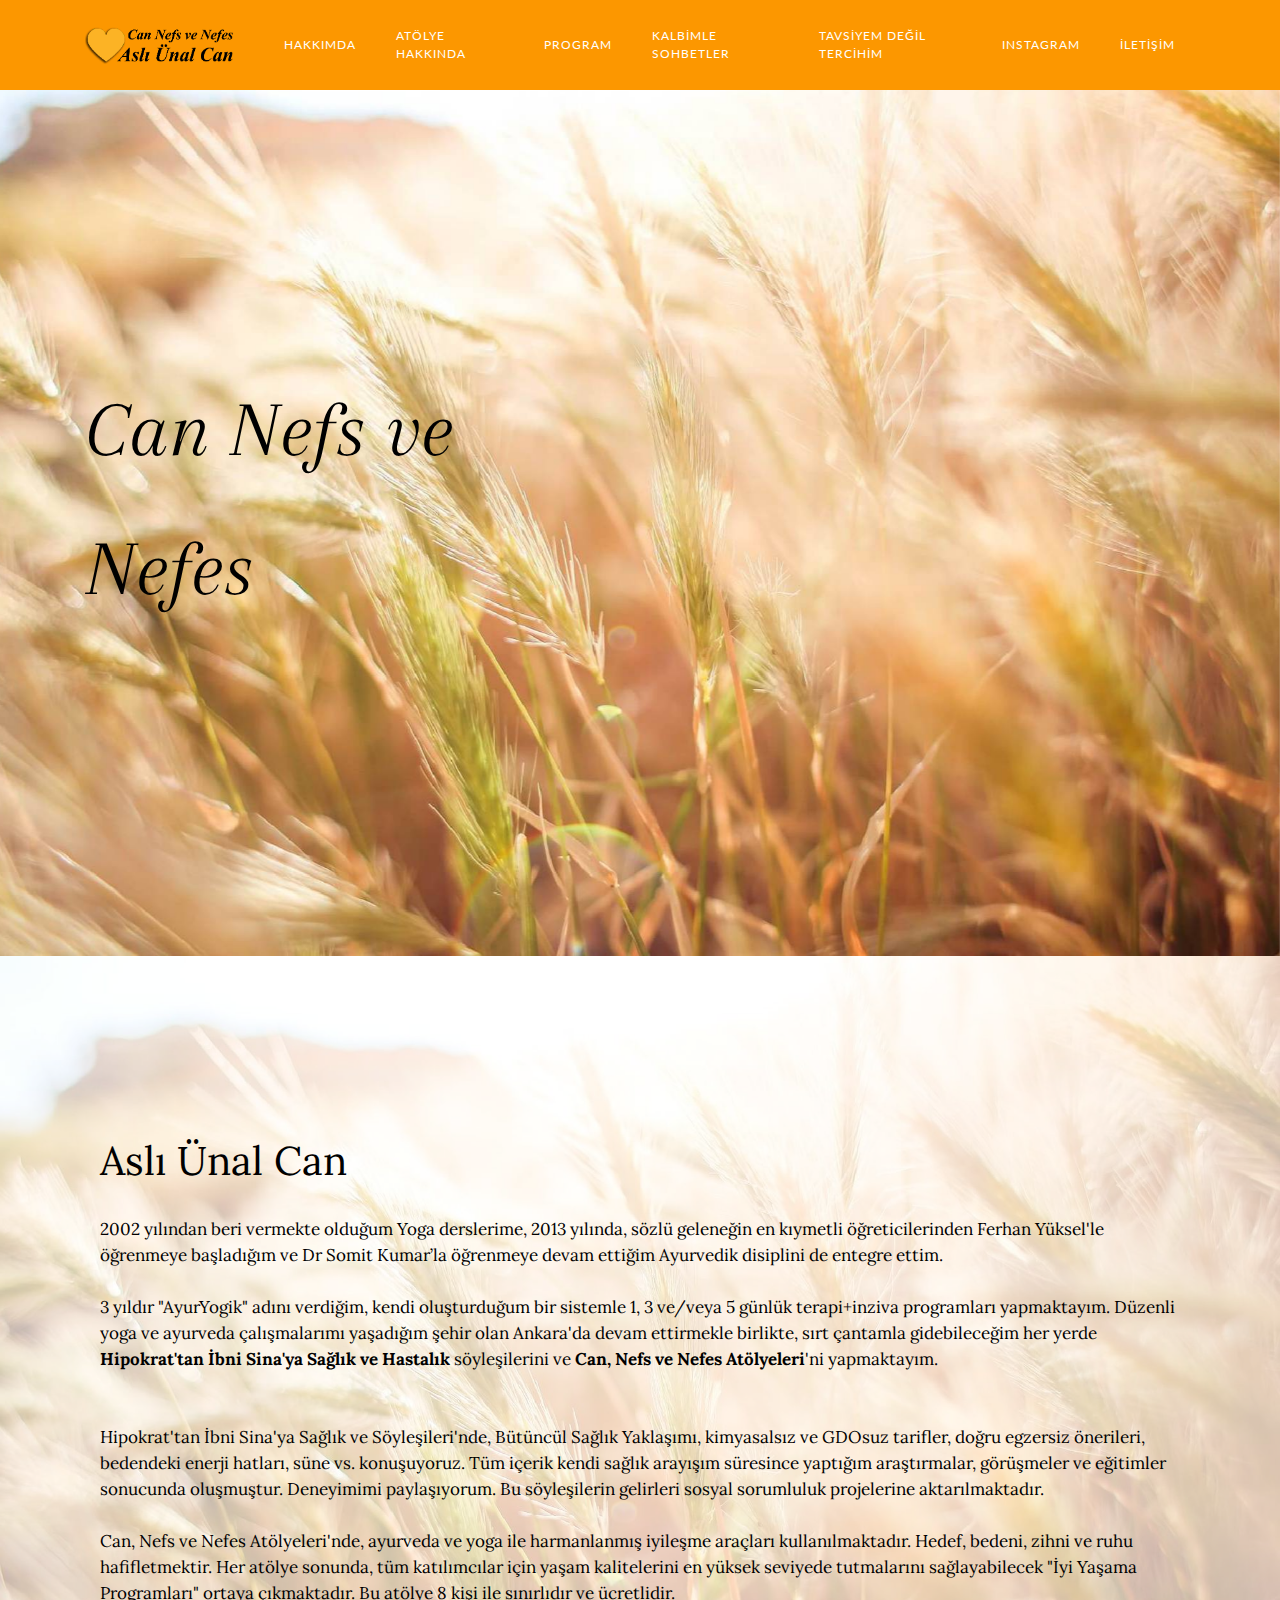
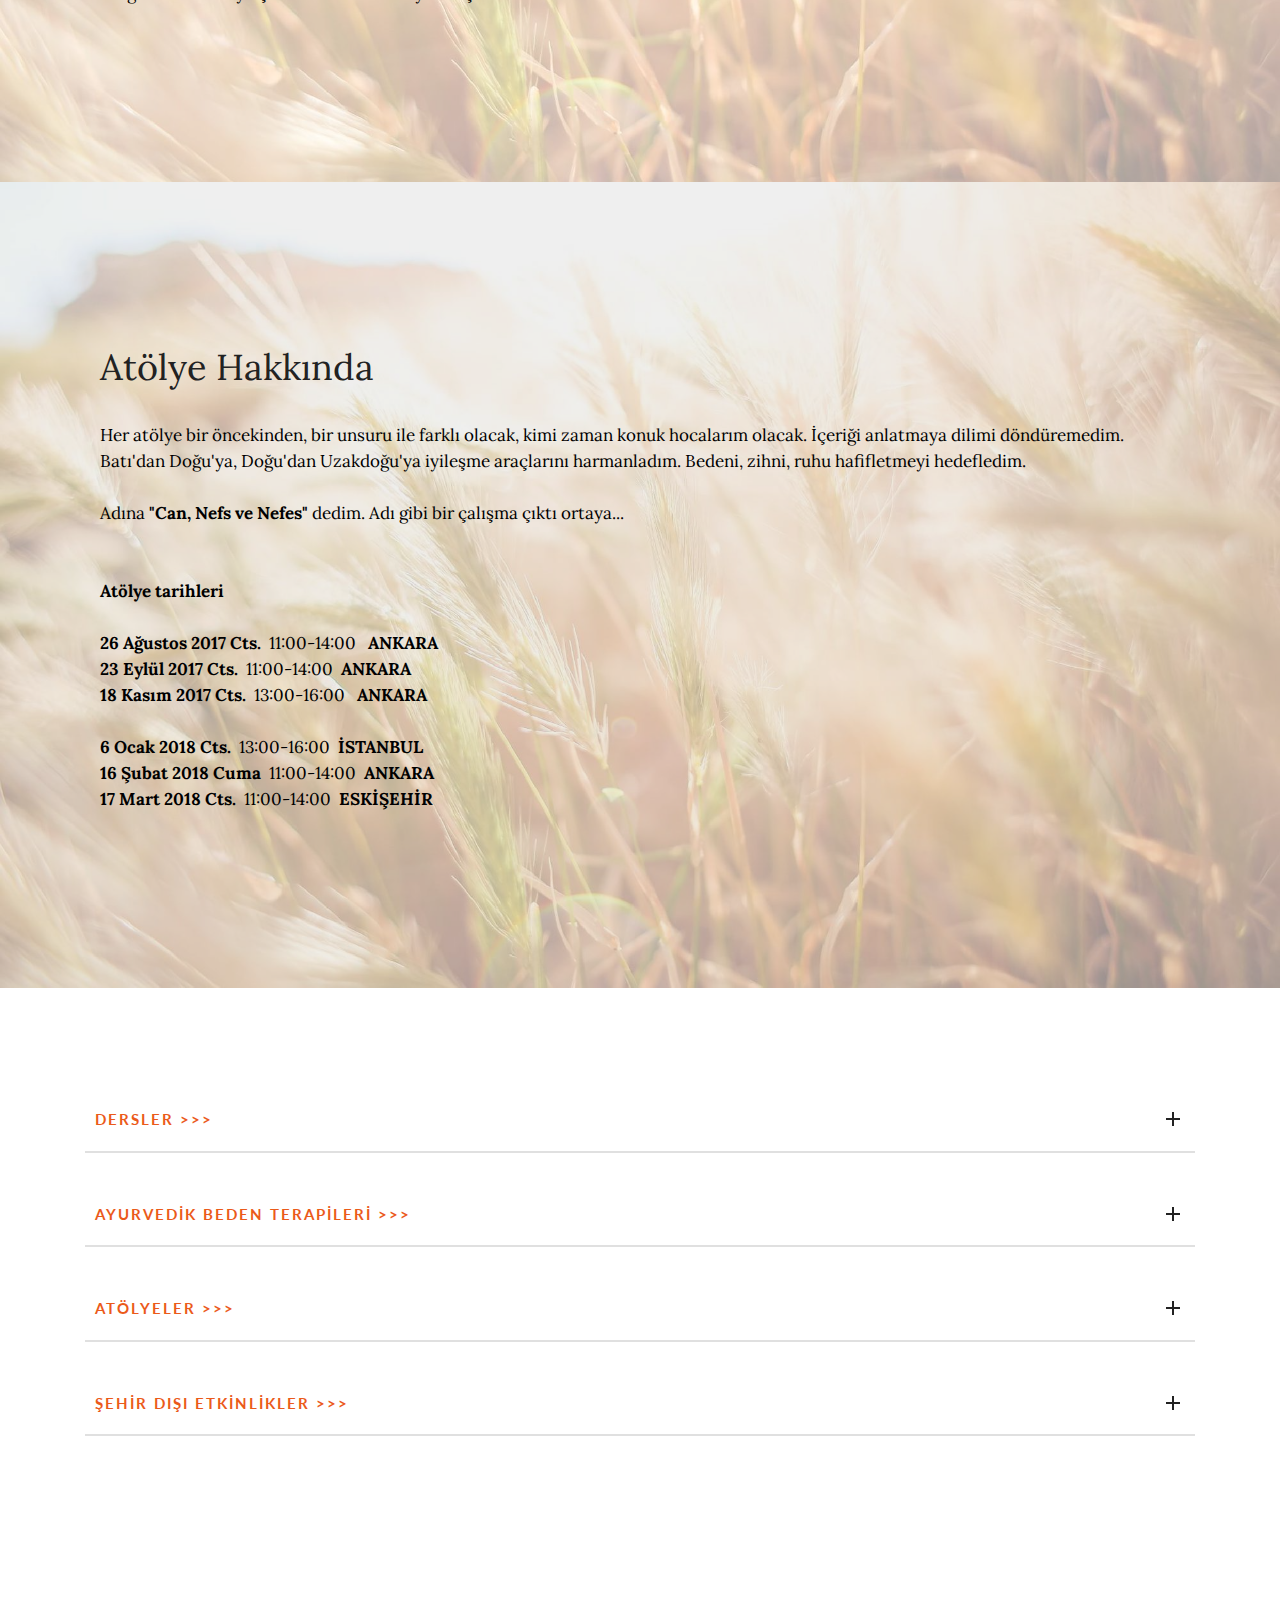
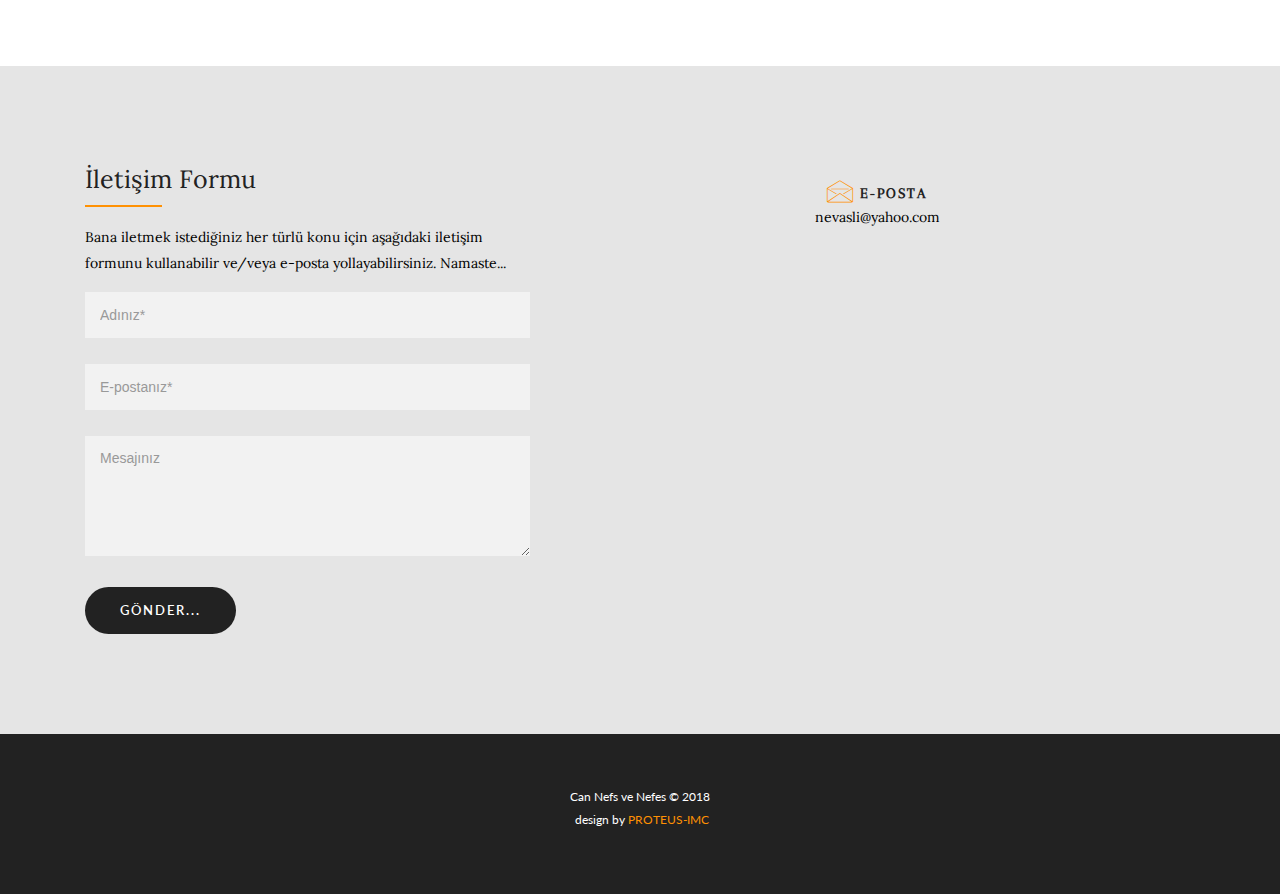
==== commit e209bcf8: "create github pages" ====
--- a/index.html
+++ b/index.html
@@ -31,14 +31,14 @@
                 <div class="mbr-table-cell logo">
 
                     <div class="navbar-brand">
-                        <a href="https://mobirise.com" class="navbar-logo"><img src="assets/images/cannefsvenefes-logo-5-455x128.png" alt="Mobirise"></a>
+                        <a href="index.html" class="navbar-logo"><img src="assets/images/cannefsvenefes-logo-5-455x128.png" alt="Mobirise"></a>
                         
                     </div>
 
                 </div>
                 <div class="mbr-table-cell">
 
-                    <ul class="nav-dropdown collapse pull-xs-right nav navbar-nav nav-list" id="exCollapsingNavbar"><li class="nav-item"><a class="nav-link link" href="index.html#text1-3">hakkımda</a></li><li class="nav-item"><a class="nav-link link" href="index.html#text1-4">atölye hakkında</a></li><li class="nav-item"><a class="nav-link link" href="index.html#accordion1-8">program</a></li><li class="nav-item"><a class="nav-link link" href="page2.html">KALBİMLE SOHBETLER</a></li><li class="nav-item"><a class="nav-link link" href="page1.html">TAVSİYEM DEĞİL TERCİHİM</a></li><li class="nav-item"><a class="nav-link link" href="https://www.instagram.com/aslican._/" target="_blank">INSTAGRAM</a></li><li class="nav-item"><a class="nav-link link" href="https://mobirise.com/">İLETİŞİM</a></li></ul>
+                    <ul class="nav-dropdown collapse pull-xs-right nav navbar-nav nav-list" id="exCollapsingNavbar"><li class="nav-item"><a class="nav-link link" href="index.html#text1-3">hakkımda</a></li><li class="nav-item"><a class="nav-link link" href="index.html#text1-4">atölye hakkında</a></li><li class="nav-item"><a class="nav-link link" href="index.html#accordion1-8">program</a></li><li class="nav-item"><a class="nav-link link" href="page2.html">KALBİMLE SOHBETLER</a></li><li class="nav-item"><a class="nav-link link" href="page1.html">TAVSİYEM DEĞİL TERCİHİM</a></li><li class="nav-item"><a class="nav-link link" href="https://www.instagram.com/aslican._/" target="_blank">INSTAGRAM</a></li><li class="nav-item"><a class="nav-link link" href="index.html#contacts1-18">İLETİŞİM</a></li></ul>
 
                     <button class="navbar-toggler pull-xs-right" type="button" data-toggle="collapse" data-target="#exCollapsingNavbar">
                         <em></em>
@@ -349,15 +349,123 @@
     </div>
 </section>
 
+<section class="mbr-section mbr-section--bg-adapted mbr-section--relative" id="contacts1-18" data-rv-view="573" style="background-color: rgb(229, 229, 229);">
+        
+    <div id="contact-info" style="padding-top: 100px; padding-bottom: 100px;">
+        <div class="container">
+            <div class="row">
+                 
+                <div class="col-lg-5 col-md-12 col-sm-12 col-xs-12">
+                   <div class="page_head text-left title-block">
+                      <h1 class="styled"><span style="font-weight: normal;">İletişim Formu</span></h1>
+                      <div class="separator"></div>
+                      <p>Bana iletmek istediğiniz her türlü konu için aşağıdaki iletişim formunu kullanabilir ve/veya e-posta yollayabilirsiniz. Namaste...</p>
+
+                      <div data-form-type="formoid">
+                          <div data-form-alert="true">
+                              <div hidden="" data-form-alert-success="true">Formu doldurduğunuz için teşekkürler, 
+en kısa sürede sizlere geri dönüş sağlanacaktır.</div>
+                          </div>
+
+                          <form action="https://mobirise.com/" method="post" data-form-title="İletişim Formu">
+
+                              <input type="hidden" value="Iezw/udSc7Su5MRtpcAXhU06noEagfUFzQRKq3/jP7BfF0y2kgdZJLMMl3hMteHYeoG76uK7c1DZh97mj1q1C/f7lzGojD5a5vu09icYtR40LAJX3KU61jiIG9rYo5sP" data-form-email="true">
+
+                              <div class="form-group">
+                                  <label class="form-control-label">Adınız*</label>
+                                  <input type="text" class="form-control input-sm input-inverse" name="name" required="" data-form-field="Name" placeholder="Adınız*">
+                              </div>
+
+                              <div class="form-group">
+                                  <label class="form-control-label">E-postanız*</label>
+                                  <input type="email" class="form-control input-sm input-inverse" name="email" required="" data-form-field="Email" placeholder="E-postanız*">
+                              </div>
+
+                              
+
+                              <div class="form-group">
+                                  <label class="form-control-label">Mesajınız</label>
+                                  <textarea class="form-control input-sm input-inverse" name="message" data-form-field="Message" rows="3" placeholder="Mesajınız"></textarea>
+                              </div>
+
+                              <div class="buttons-wrap"><button href="http://mobirise.com" class="btn btn-black" type="submit" role="button">gönder...</button></div>
+
+                          </form>
+
+                      </div>
+
+                    </div>
+                </div>
+
+                <div class="col-lg-7 col-md-12 col-sm-12 col-xs-12">
+                    
+                    <div class="row clear-md">
+                        
+                        <div class="col-lg-4 col-md-4 col-sm-6 col-xs-12">
+                            <div class="c-info contacts">
+                                <h4></h4>
+                                <p></p>
+                            </div>
+                        </div>
+
+                        <div class="col-lg-4 col-md-4 col-sm-6 col-xs-12">
+                            <div class="c-info contacts">
+                                <h4><span class="etl-icon icon-envelope mbr-iconfont mbr-iconfont-btn"></span>e-posta</h4>
+                                <p>nevasli@yahoo.com</p>
+                            </div>
+                        </div>
+
+                        <div class="col-lg-4 col-md-4 col-sm-6 col-xs-12">
+                            <div class="c-info contacts">
+                                <h4></h4>
+                                <p></p>
+                            </div>
+                        </div>
+
+                    </div>
+
+                    <div class="row clear-md">
+                        
+                        <div class="col-xs-12">
+                             <div class="mbr-map map-wrapper"><iframe frameborder="0" style="border:0" src="https://www.google.com/maps/embed/v1/place?key=AIzaSyA0Dx_boXQiwvdz8sJHoYeZNVTdoWONYkU&amp;q=place_id:ChIJsS1zINVH0xQRjSuEwLBX3As" allowfullscreen=""></iframe></div>
+                        </div>
+
+                    </div>
+
+                </div>
+
+            </div>
+        </div>
+    </div>
+</section>
+
+<section class="mbr-section--bg-adapted mbr-section--relative mbr-section mbr-section--no-padding" id="footer2-1b" data-rv-view="619" style="background-color: rgb(34, 34, 34);">
+        
+        <footer class="footer">
+        <div class="content-wide">
+        <div class="container-wide container">
+            <div class="row">
+        
+                <div class="copyright nopadding">
+                    <span><span style="font-weight: normal;">Can Nefs ve Nefes&nbsp;© 2018<br>&nbsp;</span><span style="font-weight: normal;">design by <a href="http://www.proteus-imc.com" target="_blank">PROTEUS-IMC</a><br></span></span>
+                </div>
+            </div>
+
+        </div>
+    </div>
+    </footer>
+</section>
+
 
   <script src="assets/web/assets/jquery/jquery.min.js"></script>
   <script src="assets/tether/tether.min.js"></script>
   <script src="assets/bootstrap/js/bootstrap.min.js"></script>
+  <script src="assets/jarallax/jarallax.js"></script>
   <script src="assets/smooth-scroll/SmoothScroll.js"></script>
   <script src="assets/dropdown/js/script.min.js"></script>
-  <script src="assets/jarallax/jarallax.js"></script>
   <script src="assets/theme/js/script.js"></script>
   <script src="assets/accordionFix/jquery.accordionFix.js"></script>
+  <script src="assets/formoid/formoid.min.js"></script>
   
   
 </body>
--- a/assets/mobirise/css/mbr-additional.css
+++ b/assets/mobirise/css/mbr-additional.css
@@ -1,6 +1,8 @@
 @import url(https://fonts.googleapis.com/css?family=Lora:400,700);
 @import url(https://fonts.googleapis.com/css?family=Arapey:400,400i);
 @import url(https://fonts.googleapis.com/css?family=Lato:400,300,700);
+
+
 
 
 
@@ -157,7 +159,7 @@
   background-color: #ff9103 !important;
 }
 .bg-success {
-  background-color: #2be080 !important;
+  background-color: #222222 !important;
 }
 .bg-info {
   background-color: #1a5ceb !important;
@@ -239,14 +241,14 @@
 .btn-success:active,
 .btn-success.active {
   color: #ffffff;
-  background-color: #2be080;
-  border-color: #2be080;
+  background-color: #222222;
+  border-color: #222222;
 }
 .btn-success.disabled,
 .btn-success:disabled {
   color: #ffffff !important;
-  background-color: #18a65b !important;
-  border-color: #18a65b !important;
+  background-color: #000000 !important;
+  border-color: #000000 !important;
 }
 .btn-warning {
   background-color: transparent;
@@ -370,8 +372,8 @@
 }
 .btn-success-outline {
   background: none;
-  border-color: #15904f;
-  color: #15904f;
+  border-color: #000000;
+  color: #000000;
 }
 .btn-success-outline:hover,
 .btn-success-outline:focus,
@@ -379,14 +381,14 @@
 .btn-success-outline:active,
 .btn-success-outline.active {
   color: #ffffff;
-  background-color: #2be080;
-  border-color: #2be080;
+  background-color: #222222;
+  border-color: #222222;
 }
 .btn-success-outline.disabled,
 .btn-success-outline:disabled {
   color: #ffffff !important;
-  background-color: #2be080 !important;
-  border-color: #2be080 !important;
+  background-color: #222222 !important;
+  border-color: #222222 !important;
 }
 .btn-warning-outline {
   background: none;
@@ -432,7 +434,7 @@
   color: #ff9103 !important;
 }
 .text-success {
-  color: #2be080 !important;
+  color: #222222 !important;
 }
 .text-info {
   color: #1a5ceb !important;
@@ -444,7 +446,7 @@
   color: #eb5a1a !important;
 }
 .alert-success {
-  background-color: #2be080;
+  background-color: #222222;
 }
 .alert-info {
   background-color: #1a5ceb;
@@ -489,7 +491,7 @@
 }
 .mbr-plan-header.bg-success .mbr-plan-subtitle,
 .mbr-plan-header.bg-success .mbr-plan-price-desc {
-  color: #ddfaeb;
+  color: #d4d4d4;
 }
 .mbr-plan-header.bg-info .mbr-plan-subtitle,
 .mbr-plan-header.bg-info .mbr-plan-price-desc {
@@ -653,6 +655,19 @@
   text-align: left;
   color: #000000;
 }
+#contacts1-18 H1 {
+  font-family: 'Lora', serif;
+  font-size: 25px;
+}
+#contacts1-18 P {
+  font-family: 'Lora', serif;
+  font-size: 14px;
+  color: #000000;
+}
+#footer2-1b SPAN {
+  color: #ffffff;
+  font-size: 12px;
+}
 
 
 
